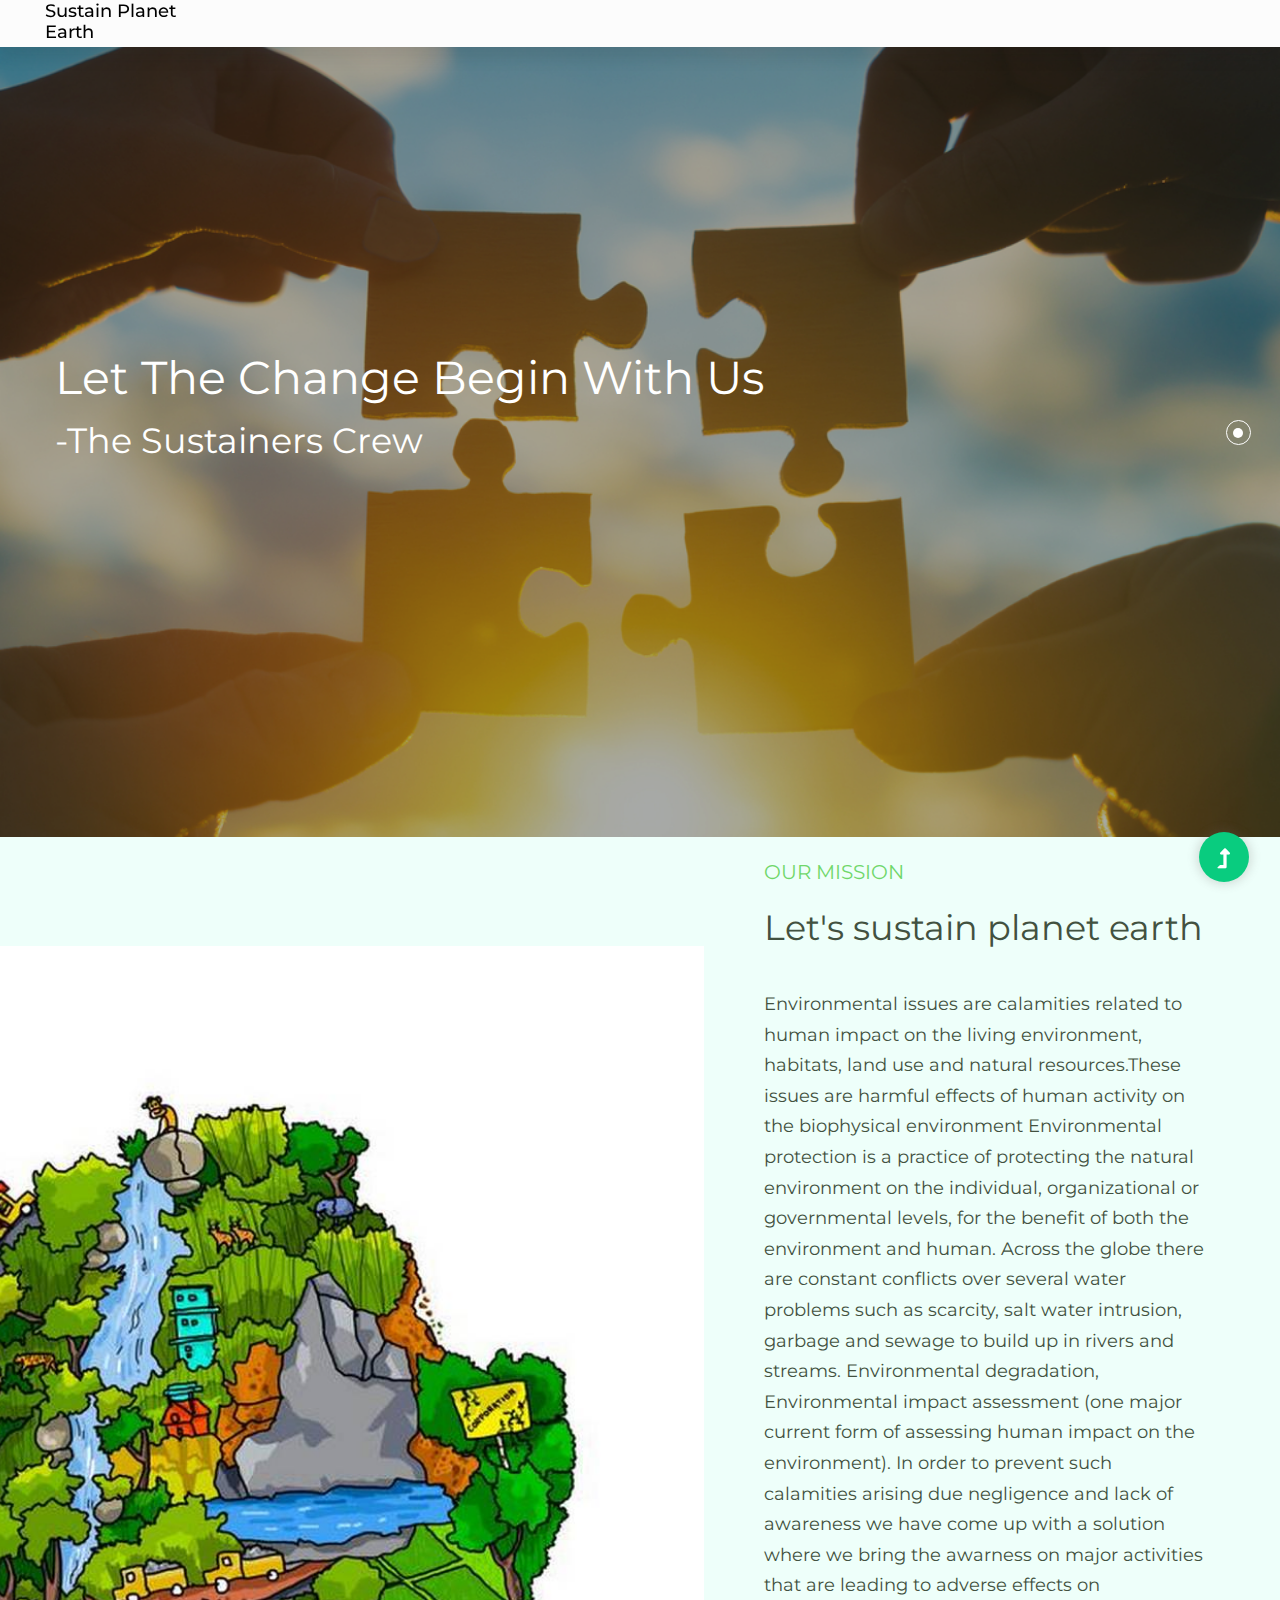
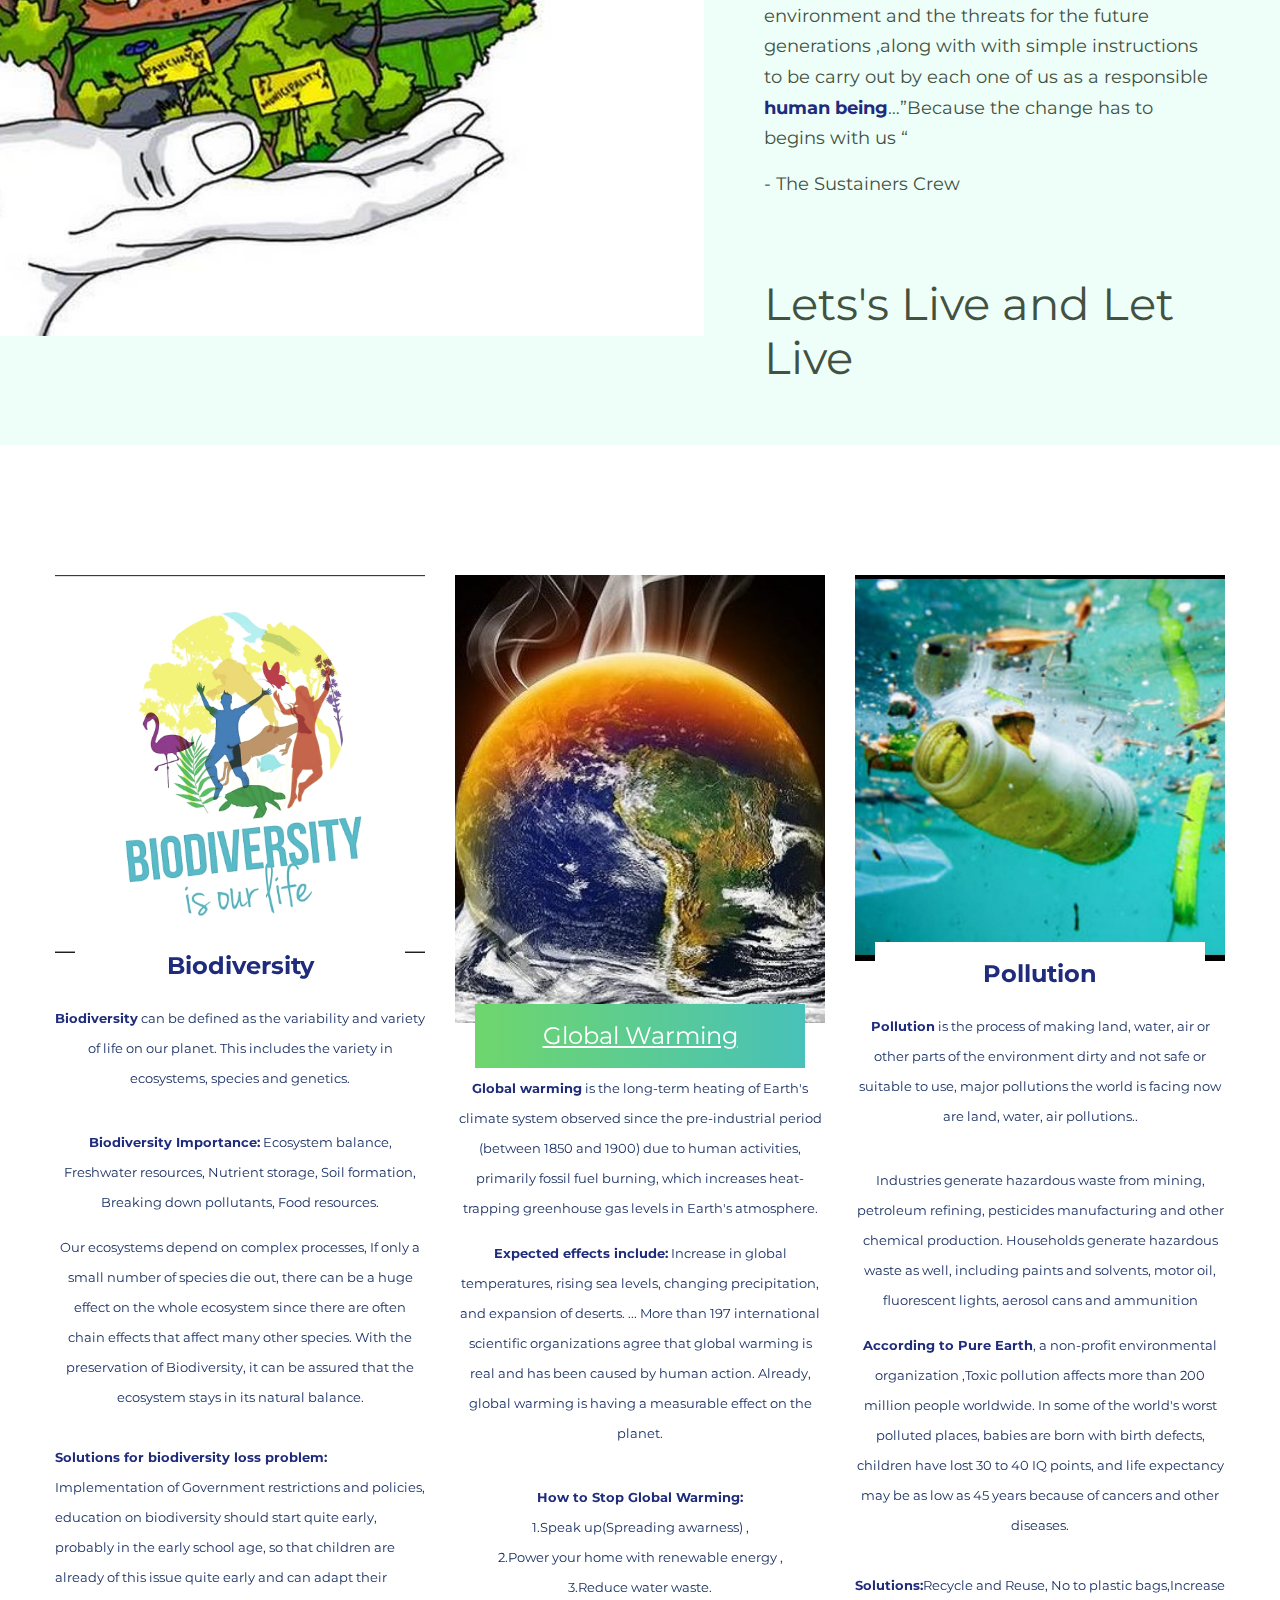
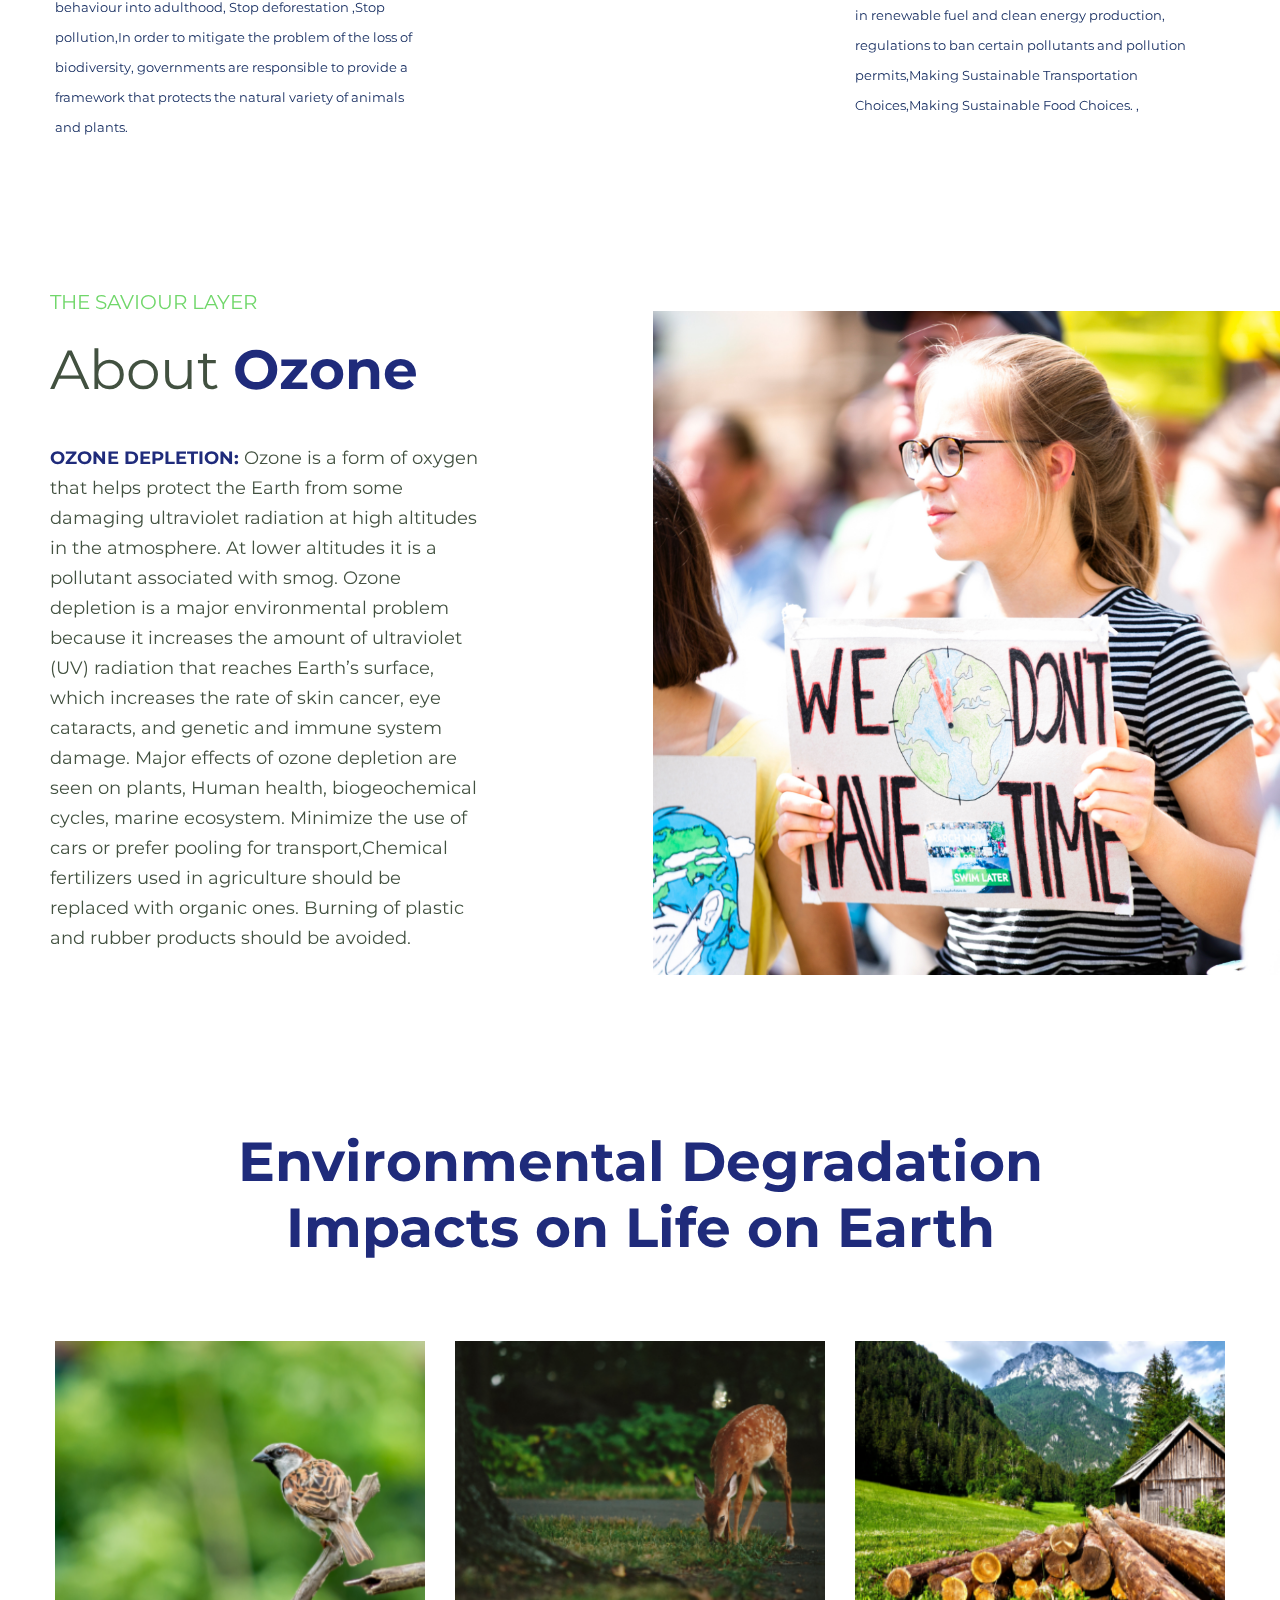
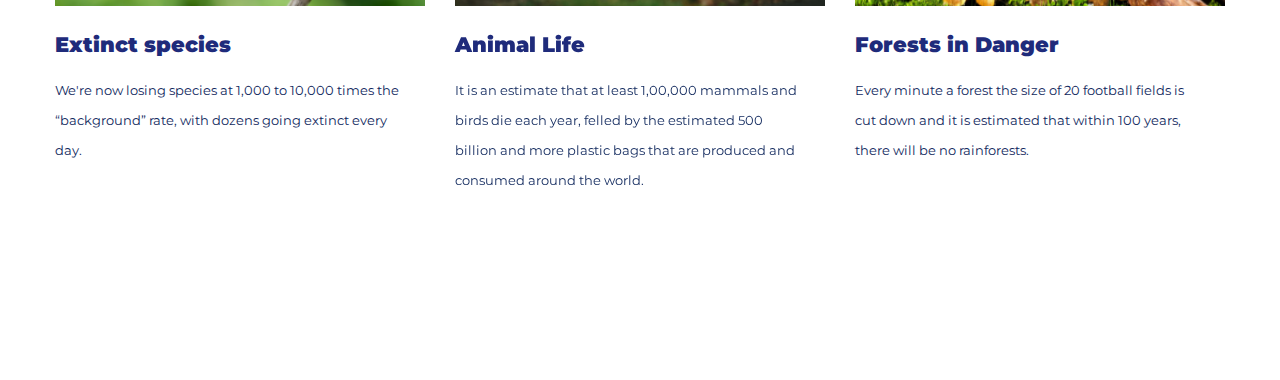
==== index.html @ d5763d6e "Update index.html" ====
<!doctype html>
<html class="no-js" lang="zxx">
<head>
    <meta charset="utf-8">
    <meta http-equiv="x-ua-compatible" content="ie=edge">
    <title>Sustain Planet Earth</title>
    <meta name="description" content="">
    <meta name="viewport" content="width=device-width, initial-scale=1">
    <link rel="manifest" href="site.webmanifest">
    <link rel="shortcut icon" type="image/x-icon" href="assets/img/favicon.ico">

    <!-- CSS here -->
    <link rel="stylesheet" href="assets/css/bootstrap.min.css">
    <link rel="stylesheet" href="assets/css/owl.carousel.min.css">
    <link rel="stylesheet" href="assets/css/slicknav.css">
    <link rel="stylesheet" href="assets/css/flaticon.css">
    <link rel="stylesheet" href="assets/css/progressbar_barfiller.css">
    <link rel="stylesheet" href="assets/css/gijgo.css">
    <link rel="stylesheet" href="assets/css/animate.min.css"> 
    <link rel="stylesheet" href="assets/css/animated-headline.css">
    <link rel="stylesheet" href="assets/css/magnific-popup.css">
    <link rel="stylesheet" href="assets/css/fontawesome-all.min.css">
    <link rel="stylesheet" href="assets/css/themify-icons.css">
    <link rel="stylesheet" href="assets/css/slick.css">
    <link rel="stylesheet" href="assets/css/nice-select.css">
    <link rel="stylesheet" href="assets/css/style.css">
</head>

<body>
    <!-- ? Preloader Start -->
    <div id="preloader-active">
        <div class="preloader d-flex align-items-center justify-content-center">
            <div class="preloader-inner position-relative">
                <div class="preloader-circle"></div>
                <div class="preloader-img pere-text">
                    <img src="assets/img/logo/logo.png" alt="">
                </div>
            </div>
        </div>
    </div>
    <!-- Preloader Start -->
    <header>
        <!-- Header Start -->
        <div class="header-area">
            <div class="main-header ">
                <div class="header-bottom  header-sticky">
                    <div class="container-fluid">
                        <div class="row align-items-center">
                            <!-- Logo -->
                            <div class="col-xl-2 col-lg-2">
                                <div class="logo">
                                   <h3> <a href="index.html"><font color="BLACK">Sustain Planet Earth<img src="assets/img/logo/logoo.png" alt=""></a></h3>
                                </div>
                            </div>
                            <div class="col-xl-10 col-lg-10">
                                <div class="menu-wrapper  d-flex align-items-center justify-content-end">
                                    <!-- Main-menu -->
                                    <div class="main-menu d-none d-lg-block">
                                  
                                   
                                                                                                                                    
                                    <!--<ul id="menu">      <li>font color="Black"<a href="index.html">Home</a> </li> <li>font color="Black" <a href="about.html"> About</a></li> </ul>-->
                                            
                                     
                                   
                                    <!-- Header-btn -->
                                    </div>
                                </div>
                            </div> 
                            <!-- Mobile Menu -->
                            <div class="col-12">
                                <div class="mobile_menu d-block d-lg-none"></div>
                            </div>
                        </div>
                    </div>
                </div>
            </div>
        </div>
        <!-- Header End -->
    </header>
    <main>
        
        <!-- slider Area Start-->
        <div class="slider-area position-relative">
            <div class="slider-active dot-style">
                <!-- Single Slider -->
                <div class="single-slider hero-overly slider-height slider-bg1 d-flex align-items-center">
                    <div class="container">
                        <div class="row">
                            <div class="col-xl-8 col-lg-8 col-md-8 col-sm-10">
                                <div class="hero__caption">
                                    <h1 style="font-size:46px;" data-animation="fadeInUp" data-delay=".2s">Let The Change Begin With Us</h1>
                                    <P data-animation="fadeInUp" data-delay=".4s">-The Sustainers Crew </P>
                                    <!-- Hero-btn -->
                                    <div class="hero__btn">
                                       <!-- <a href="industries.html" class="hero-btn mb-10"  data-animation="fadeInUp" data-delay=".8s">Join Us Now</a>-->
                                    </div>
                                </div>
                            </div>
                        </div>
                    </div>
                </div>

        </div>
        <!-- slider Area End-->
        <!--? Visit Our Tailor Start -->
        <div class="visit-tailor-area fix">
            <!--Right Contents  -->
            <div class="tailor-offers"></div>
            <!-- left Contents -->
            <div class="tailor-details">
                <span>Our Mission</span>
                <h2>Let's sustain planet earth</h2>
                <p>Environmental issues are calamities related to human impact on the living environment, habitats, land use and natural resources.These issues are harmful effects of human activity on the biophysical environment
Environmental protection is a practice of protecting the natural environment on the individual, organizational or governmental levels, for the benefit of both the environment and human.
Across the globe there are constant conflicts over several water problems such as scarcity, salt water intrusion, garbage and sewage to build up in rivers and streams. Environmental degradation, Environmental impact assessment (one major current form of assessing human impact on the environment).
In order  to prevent such calamities arising due negligence and lack of awareness we have come up with a solution where we bring the awarness on  major activities that are leading to adverse effects  on  environment and the threats for the future generations ,along with with simple instructions to be carry out  by each one of us as a responsible <b>human being</b>…”Because the change  has to begins with us “</p>
                <p class="pera-bottom"> - The Sustainers Crew</p>
                <div class="footer-tittles">
                    <p></p>
                    <h2>Lets's Live and Let Live</h2>
                </div>
            </div>
        </div>
        <!-- Visit Our Tailor End -->
        <!--? Services Area Start -->
        <div class="service-area section-padding30">
            <div class="container">
                <div class="row">
                    <div class="col-lg-4 col-md-6 col-sm-11">
                        <div class="single-cat text-center mb-30">
                            <div class="cat-icon">
                                <img src="assets/img/gallery/services1.png" alt="">
                            </div>
                            <div class="cat-cap">
                                <h5><a href="#"><b>Biodiversity</b></a></h5>
                                <p class="pera-top"><b>Biodiversity</b> can be defined as the variability and variety of life on our planet. This includes the variety in ecosystems, species and genetics.</p>
                            </div><p class="pera-top"><b>Biodiversity Importance:</b>
Ecosystem balance,
Freshwater resources,
Nutrient storage,
Soil formation,
Breaking down pollutants,
Food resources.
</p>
                            <p class="pera-top">Our ecosystems depend on complex processes, If only a small number of species die out, there can be a huge effect on the whole ecosystem since there are often chain effects that affect many other species. With the preservation of Biodiversity, it can be assured that the ecosystem stays in its natural balance.</b>
                        </div>
                        <p class="pera-top"><b>Solutions for biodiversity loss problem:</b> Implementation of Government restrictions and policies, education on biodiversity should start quite early, probably in the early school age, so that children are already of this issue quite early and can adapt their behaviour into adulthood, Stop deforestation ,Stop  pollution,In order to mitigate the problem of the loss of biodiversity, governments are responsible to provide a framework that protects the natural variety of animals and plants.</p>
</p>
                    </div>
                    <div class="col-lg-4 col-md-6 col-sm-11">
                        <div class="single-cat active text-center mb-30">
                            <div class="cat-icon">
                                <img src="assets/img/gallery/services2.png" alt="">
                                
                            </div>
                            <div class="cat-cap">
                                <h5><a href="#">Global Warming</a></h5>
                                <p class="pera-top"><b>Global warming</b> is the long-term heating of Earth's climate system observed since the pre-industrial period (between 1850 and 1900) due to human activities, primarily fossil fuel burning, which increases heat-trapping greenhouse gas levels in Earth's atmosphere.
                                       
                                       
                                     <p class="pera-top">  <b>Expected effects include:</b> Increase in global temperatures, rising sea levels, changing precipitation, and expansion of deserts. ... 
More than 197 international scientific organizations agree that global warming is real and has been caused by human action. Already, global warming is having a measurable effect on the planet.</p>
<!--How to Stop Global Warming:
1.Speak up: Talk to your friends and family, and make sure your representatives are making good decisions and you send a message that you care about the warming world.
2.Power your home with renewable energy
.</p>-->
                            </div>
                            <p class="pera-top"><b>How to Stop Global Warming:</b><br>
1.Speak up(Spreading awarness)  ,<br>
2.Power your home with renewable energy ,<br>
3.Reduce water waste.</p>
                        </div>
                    </div>
                    <div class="col-lg-4 col-md-6 col-sm-11">
                        <div class="single-cat text-center mb-30">
                            <div class="cat-icon">
                                <img src="assets/img/gallery/services3.png" alt="">
                            </div>
                            <div class="cat-cap">
                                <h5><a href="#"><b>Pollution</b></a></h5>
                                <p class="pera-top"> <b>Pollution</b> is the process of making land, water, air or other parts of the environment dirty and not safe or suitable to use, major pollutions the world is facing now are land, water, air pollutions..</p>
                            </div><p class="pera-top">Industries generate hazardous waste from mining, petroleum refining, pesticides manufacturing and other chemical production. Households generate hazardous waste as well, including paints and solvents, motor oil, fluorescent lights, aerosol cans and ammunition</p>
                            <p class="pera-top"><b>According to Pure Earth</b>, a non-profit environmental organization ,Toxic pollution affects more than 200 million people worldwide. In some of the world's worst polluted places, babies are born with birth defects, children have lost 30 to 40 IQ points, and life expectancy may be as low as 45 years because of cancers and other diseases.</p>
                        </div>
                        <p class="pera-top"><b> Solutions:</b>Recycle and Reuse,
No to plastic bags,Increase in renewable fuel and clean energy production, regulations to ban certain pollutants and pollution permits,Making Sustainable Transportation Choices,Making Sustainable Food Choices.
,
                    </div>
                </div>
            </div>
        </div>
        <!-- Services Area End -->
        <!--? About Area Start -->
        <section class="support-company-area fix pt-10">
            <div class="support-wrapper align-items-center">
                <div class="left-content">
                    <!-- section tittle -->
                    <div class="section-tittle section-tittle2 mb-30">
                        <span>The saviour layer</span>
                        <h2>About <b>Ozone </b></h2>
                    </div>
                    <div class="support-caption">
                        <p class="pera-top"><b>OZONE DEPLETION:</b>
Ozone is a form of oxygen that helps protect the Earth from some damaging ultraviolet radiation at high altitudes in the atmosphere. At lower altitudes it is a pollutant associated with smog. 
Ozone depletion is a major environmental problem because it increases the amount of ultraviolet (UV) radiation that reaches Earth’s surface, which increases the rate of skin cancer, eye cataracts, and genetic and immune system damage.
Major effects of ozone depletion are seen on 
 plants, Human health, biogeochemical cycles, marine ecosystem.
Minimize the use of cars or prefer pooling for transport,Chemical fertilizers used in agriculture should be replaced with organic ones.
                            Burning of plastic and rubber products should be avoided.                      
</p>
                        
                    </div>
                </div>
                <div class="right-content">
                    <!-- img -->
                    <div class="right-img">
                        <img src="assets/img/gallery/safe_in.png" alt="">
                    </div>
                    <div class="support-img-cap text-center d-flex">
                        
                </div>
            </div>
        </section>
        <!-- About Area End --> 
        <!--? Our Cases Start -->
        <div class="our-cases-area section-padding30">
            <div class="container">
                <div class="row justify-content-center">
                    <div class="col-xl-10 col-lg-10 ">
                        <!-- Section Tittle -->
                       <div class="section-tittle text-center mb-80">
                       <align="center"><h2><b> Environmental Degradation Impacts on Life on  Earth </b></h2> 
					   </div>
                    </div>
                </div>
                <div class="row">

                    <div class="col-lg-4 col-md-6 col-sm-6">
                        <div class="single-cases mb-40">
                            <div class="cases-img">
                                <div class="single-one">
                          
                    </div>
                                <img src="assets/img/gallery/case1.png" alt="">
                            </div>
                            <div class="cases-caption">
                                <h3><a href="#"><b>Extinct species</b></a></h3>
                                <p>We're now losing species at 1,000 to 10,000 times the “background” rate, with dozens going extinct every day.</p>
                               
                               
                            </div>
                        </div>
                    </div>
                    <div class="col-lg-4 col-md-6 col-sm-6">
                        <div class="single-cases mb-40">
                            <div class="cases-img">
                                <img src="assets/img/gallery/case2.png" alt="">
                            </div>
                            <div class="cases-caption">
                                <h3><a href="#"><b>Animal Life</b></a></h3>
                                <p>It is an estimate that at least 1,00,000 mammals and birds die  each year, felled by the estimated 500 billion and more plastic bags that are produced and consumed around the world.</p>
                                
                               
                            </div>
                        </div>
                    </div>
                    <div class="col-lg-4 col-md-6 col-sm-6">
                        <div class="single-cases">
                            <div class="cases-img">
                                <img src="assets/img/gallery/case3.png" alt="">
                            </div>
                            <div class="cases-caption">
                                <h3><a href="#"><b>Forests in Danger</b></a></h3>
                                <p>Every minute a forest the size of 20  football fields is cut down and it is estimated that within 100 years, there will be no rainforests.</p>
                               
                                   
                                </div>
                            </div>
                        </div>
                    </div>
                </div>
            </div>
        </div>
        <!-- Our Cases End -->

    </main>
  
      <!-- Scroll Up -->
      <div id="back-top" >
        <a title="Go to Top" href="#"> <i class="fas fa-level-up-alt"></i></a>
    </div>

    <!-- JS here -->

    <script src="./assets/js/vendor/modernizr-3.5.0.min.js"></script>
    <!-- Jquery, Popper, Bootstrap -->
    <script src="./assets/js/vendor/jquery-1.12.4.min.js"></script>
    <script src="./assets/js/popper.min.js"></script>
    <script src="./assets/js/bootstrap.min.js"></script>
    <!-- Jquery Mobile Menu -->
    <script src="./assets/js/jquery.slicknav.min.js"></script>

    <!-- Jquery Slick , Owl-Carousel Plugins -->
    <script src="./assets/js/owl.carousel.min.js"></script>
    <script src="./assets/js/slick.min.js"></script>
    <!-- One Page, Animated-HeadLin -->
    <script src="./assets/js/wow.min.js"></script>
    <script src="./assets/js/animated.headline.js"></script>
    <script src="./assets/js/jquery.magnific-popup.js"></script>

    <!-- Date Picker -->
    <script src="./assets/js/gijgo.min.js"></script>
    <!-- Nice-select, sticky -->
    <script src="./assets/js/jquery.nice-select.min.js"></script>
    <script src="./assets/js/jquery.sticky.js"></script>
    <!-- Progress -->
    <script src="./assets/js/jquery.barfiller.js"></script>
    
    <!-- counter , waypoint,Hover Direction -->
    <script src="./assets/js/jquery.counterup.min.js"></script>
    <script src="./assets/js/waypoints.min.js"></script>
    <script src="./assets/js/jquery.countdown.min.js"></script>
    <script src="./assets/js/hover-direction-snake.min.js"></script>

    <!-- contact js -->
    <script src="./assets/js/contact.js"></script>
    <script src="./assets/js/jquery.form.js"></script>
    <script src="./assets/js/jquery.validate.min.js"></script>
    <script src="./assets/js/mail-script.js"></script>
    <script src="./assets/js/jquery.ajaxchimp.min.js"></script>
    
    <!-- Jquery Plugins, main Jquery -->	
    <script src="./assets/js/plugins.js"></script>   
    <script src="./assets/js/main.js"></script>
    
</body>
</html>
---- assets/css/flaticon.css ----
/*
  	Flaticon icon font: Flaticon
  	Creation date: 02/06/2020 05:24
  	*/

@font-face {
  font-family: "Flaticon";
  src: url("../fonts/Flaticon.eot");
  src: url("../fonts/Flaticon.eot?#iefix") format("embedded-opentype"),
       url("../fonts/Flaticon.woff2") format("woff2"),
       url("../fonts/Flaticon.woff") format("woff"),
       url("../fonts/Flaticon.ttf") format("truetype"),
       url("../fonts/Flaticon.svg#Flaticon") format("svg");
  font-weight: normal;
  font-style: normal;
}

@media screen and (-webkit-min-device-pixel-ratio:0) {
  @font-face {
    font-family: "Flaticon";
    src: url("../fonts/Flaticon.svg#Flaticon") format("svg");
  }
}

[class^="flaticon-"]:before, [class*=" flaticon-"]:before,
[class^="flaticon-"]:after, [class*=" flaticon-"]:after {   
  font-family: Flaticon;
font-style: normal;
}

.flaticon-null:before { content: "\f100"; }
.flaticon-null-1:before { content: "\f101"; }
.flaticon-gear:before { content: "\f102"; }
.flaticon-think:before { content: "\f103"; }
---- assets/css/progressbar_barfiller.css ----
/* Custom Code skills */
.single-skill{
  display: flex;
}

.single-skill span {
	color: #79838b;
	font-size: 13px;
	font-weight: 300;
	letter-spacing: 0;
	margin-bottom: 14px;
	display: block;
}
.single-skill .bar-progress {
	width: 100%;
}
.single-skill .bar-title {
  width: 20%;
  margin-bottom: 19px;
}

.skills-content {
  padding-top: 200px;
  padding-left: 70px;
}

.skills-shape-bg {
  height: 651px;
  width: 868px;
  position: absolute;
  content: "";
  border: 2px solid #4d4d4d;
  left: 40%;
  top: 255px;
}

.skills-shape-bg::before {
  position: absolute;
  content: "";
  height: 465px;
  width: 300px;
  border: 2px solid #4d4d4d;
  left: -35%;
  top: 50%;
  transform: translateY(-50%);
  border-right: 0;
}



/* Default */
.barfiller {
	width: 100%;
	height: 10px;
	background: #f6f9fc;
  position: relative;
  border-radius: 5px;
}

.barfiller .fill {
  display: block;
  position: relative;
  width: 0px;
  height: 100%;
  background: #333;
  z-index: 1;
  border-radius: 5px;
}

.barfiller .tipWrap { display: none; }

.barfiller .tip {
  margin-top: -28px;
  padding: 2px 4px;
  font-size: 16px;
  color: #09cc7f;
  left: 0px;
  position: absolute;
  z-index: 2;
  background: transparent;
  font-weight: 800;
}

.barfiller .tip:after {
  border: solid;
  border-color: rgba(0,0,0,.8) transparent;
  border-width: 6px 6px 0 6px;
  content: "";
  display: block;
  position: absolute;
  left: 9px;
  top: 100%;
  z-index: 9;
  display: none;
  
}
---- assets/css/gijgo.css ----
.gj-button {
    background-color: #f5f5f5;
    border: 1px solid #ddd;
    color: #000;
    border-radius: 3px;
    padding: 6px 10px;
    cursor: pointer;
}

.gj-unselectable {
    -webkit-touch-callout: none;
    -webkit-user-select: none;
    -khtml-user-select: none;
    -moz-user-select: none;
    -ms-user-select: none;
    user-select: none;
}

.gj-row {
    display: -webkit-box;
    display: -ms-flexbox;
    display: flex;
    -ms-flex-wrap: wrap;
    flex-wrap: wrap;
}

.gj-margin-left-5 {
    margin-left: 5px;
}

.gj-margin-left-10 {
    margin-left: 10px;
}

.gj-width-full {
    width: 100%;
}

.gj-cursor-pointer {
    cursor: pointer;
}

.gj-text-align-center {
    text-align: center;
}

.gj-font-size-16 {
    font-size: 16px;
}

.gj-hidden {
    display: none;
}

/** Material Design */
.gj-button-md {
    background: 0 0;
    border: none;
    border-radius: 2px;
    color: rgba(0, 0, 0, 0.87);
    position: relative;
    height: 36px;
    margin: 0;
    min-width: 64px;
    padding: 0 16px;
    display: inline-block;
    font-family: "Roboto","Helvetica","Arial",sans-serif;
    font-size: 1rem;
    font-weight: 500;
    text-transform: uppercase;
    letter-spacing: 0;
    overflow: hidden;
    will-change: box-shadow;
    transition: box-shadow .2s cubic-bezier(.4,0,1,1),background-color .2s cubic-bezier(.4,0,.2,1),color .2s cubic-bezier(.4,0,.2,1);
    outline: none;
    cursor: pointer;
    text-decoration: none;
    text-align: center;
    line-height: 36px;
    vertical-align: middle;
    overflow: hidden;
    -webkit-user-select: none;
    -moz-user-select: none;
    -ms-user-select: none;
    user-select: none;
}

.gj-button-md:hover {
    background-color: rgba(158,158,158,.2);
}

.gj-button-md:disabled {
    color: rgba(0,0,0,.26);
    background: 0 0;
}

.gj-button-md .material-icons,
.gj-button-md .gj-icon {
    vertical-align: middle;
    /*font-size: 1.3rem;
    margin-right: 4px;*/
}

.gj-button-md.gj-button-md-icon {
    width: 24px;
    height: 31px;
    min-width: 24px;
    padding: 0px;
    display: table;
}

.gj-button-md.gj-button-md-icon .material-icons,
.gj-button-md.gj-button-md-icon .gj-icon {
    display: table-cell;
    margin-right: 0px;
    width: 24px;
    height: 24px;
}

.gj-button-md.active {
    background-color: rgba(158,158,158,.4);
}

.gj-button-md-group {
    position: relative;
    display: inline-block;
    vertical-align: middle;
}
.gj-textbox-md {
	/* border: none; */
	/* border-bottom: 1px solid rgba(0,0,0,.42); */
	display: block;
	font-family: "Helvetica","Arial",sans-serif;
	font-size: 16px;
	line-height: 16px;
	/* padding: 4px 0px; */
	margin: 0;
	/* width: 100%; */
	background: 0 0;
	/* text-align: ; */
	color: rgba(0,0,0,.87);
	padding-left: 44px;
	border: 1px solid #dca73a;
	/* padding: 15px 15px; */
	/* text-align: center; */
	width: 177px;
	height: 55px;
	border-radius: 5px;
}
.gj-textbox-md:focus,
.gj-textbox-md:active {
    /* border-bottom: 2px solid rgba(0,0,0,.42); */
    outline: none;
}

.gj-textbox-md::placeholder {
    color: #8e8e8e;
}

.gj-textbox-md:-ms-input-placeholder {
    color: #8e8e8e;
}

.gj-textbox-md::-ms-input-placeholder {
    color: #8e8e8e;
}

.gj-md-spacer-24 {
    min-width: 24px;
    width: 24px;
    display: inline-block;
}

.gj-md-spacer-32 {
    min-width: 32px;
    width: 32px;
    display: inline-block;
}

.gj-modal {
    position: fixed;
    top: 0;
    right: 0;
    bottom: 0;
    left: 0;
    z-index: 1203;
    display: none;
    overflow: hidden;
    -webkit-overflow-scrolling: touch;
    outline: 0;
    background-color: rgba(0, 0, 0, 0.54118);
    transition: 200ms ease opacity;
    will-change: opacity;
}

/* List */
ul.gj-list li [data-role="wrapper"] {
    display: table;
    width: 100%;
}

ul.gj-list li [data-role="checkbox"] {
    display: table-cell;
    vertical-align:middle;
    text-align:center;
}

ul.gj-list li [data-role="image"] {
    display: table-cell;
    vertical-align:middle;
    text-align:center;
}

ul.gj-list li [data-role="display"] {
    display: table-cell;
    vertical-align:middle;
    cursor: pointer;
}

ul.gj-list li [data-role="display"]:empty:before {
  content: "\200b"; /* unicode zero width space character */
}

/* List - Bootstrap */
ul.gj-list-bootstrap {
    padding-left: 0px;
    margin-bottom: 0px;
}

ul.gj-list-bootstrap li {
    padding: 0px;
}

ul.gj-list-bootstrap li [data-role="wrapper"] {
    padding: 0px 10px;
}

ul.gj-list-bootstrap li [data-role="checkbox"] {
    width: 24px;
    padding: 3px;
}

ul.gj-list-bootstrap li [data-role="image"] {
    width: 24px;
    height: 24px;
}

ul.gj-list-bootstrap li [data-role="display"] {
    padding: 8px 0px 8px 4px;
}

.list-group-item.active ul li, .list-group-item.active:focus ul li, .list-group-item.active:hover ul li {
    text-shadow: none;
    color:initial;
}

/* List - Material Design */
ul.gj-list-md {
    padding: 0px;
    list-style: none;
    list-style-type: none;
    line-height: 24px;
    letter-spacing: 0;
    color: #616161; /* Gray 700 */
}

ul.gj-list-md li {
    display: list-item;
    list-style-type: none;
    padding: 0px;
    min-height: unset;
    box-sizing: border-box;
    align-items: center;
    cursor: default;
    overflow: hidden;

    font-family: "Roboto","Helvetica","Arial",sans-serif;
    font-size: 16px;
    font-weight: 400;
    letter-spacing: .04em;
    line-height: 1;
    
    -webkit-flex-direction: row;
    -ms-flex-direction: row;
    flex-direction: row;
    -webkit-flex-wrap: nowrap;
    -ms-flex-wrap: nowrap;
    flex-wrap: nowrap;
}

ul.gj-list-md li [data-role="checkbox"] {
    height: 24px;
    width: 24px;
}

ul.gj-list-md li [data-role="image"] {
    height: 24px;
    width: 24px;
}

ul.gj-list-md li [data-role="display"] {
    padding: 8px 0px 8px 5px;
    order: 0;
    flex-grow: 2;
    text-decoration: none;
    box-sizing: border-box;
    align-items: center;
    text-align: left;
    color: rgba(0,0,0,.87);
}

ul.gj-list-md li.disabled>[data-role="wrapper"]>[data-role="display"] {
    color: #9E9E9E; /* Gray 500 */
}

.gj-list-md-active {
    background: #e0e0e0;
    color: #3f51b5;
}


/* Picker */
.gj-picker {
    position: absolute;
    z-index: 1203;
    background-color: #fff;
}

.gj-picker .selected {
    color: #fff;
}

/* Material Design */
.gj-picker-md {
    font-family: "Roboto","Helvetica","Arial",sans-serif;
    font-size: 16px;
    font-weight: 400;
    letter-spacing: .04em;
    line-height: 1;
    color: rgba(0,0,0,.87);
    border: 1px solid #E0E0E0;
}

.gj-modal .gj-picker-md {
    border: 0px;
}

.gj-picker-md [role="header"] {
    color: rgba(255, 255, 255, 0.54);
    display: flex;
    background: #2196f3;
    align-items: baseline;
    user-select: none;
    justify-content: center;
}

.gj-picker-md [role="footer"] {
    float: right;
    padding: 10px;
}

.gj-picker-md [role="footer"] button.gj-button-md {
    color: #2196f3;
    font-weight: bold;
    font-size: 13px;
}

/* Bootstrap */
.gj-picker-bootstrap {
    border-radius: 4px;
    border: 1px solid #E0E0E0;
}

.gj-picker-bootstrap .selected {
    color: #888;
}

.gj-picker-bootstrap [role="header"] {
    background: #eee;
    color: #AAA;
}
@font-face {
    font-family: 'gijgo-material';
    src: url('../fonts/gijgo-material.eot?235541');
    src: url('../fonts/gijgo-material.eot?235541#iefix') format('embedded-opentype'), url('../fonts/gijgo-material.ttf?235541') format('truetype'), url('../fonts/gijgo-material.woff?235541') format('woff'), url('../fonts/gijgo-material.svg?235541#gijgo-material') format('svg');
    font-weight: normal;
    font-style: normal;
}

.gj-icon {
    /* use !important to prevent issues with browser extensions that change fonts */
    font-family: 'gijgo-material' !important;
    font-size: 24px;
    speak: none;
    font-style: normal;
    font-weight: normal;
    font-variant: normal;
    text-transform: none;
    line-height: 1;
    /* Enable Ligatures ================ */
    letter-spacing: 0;
    -webkit-font-feature-settings: "liga";
    -moz-font-feature-settings: "liga=1";
    -moz-font-feature-settings: "liga";
    -ms-font-feature-settings: "liga" 1;
    font-feature-settings: "liga";
    -webkit-font-variant-ligatures: discretionary-ligatures;
    font-variant-ligatures: discretionary-ligatures;
    /* Better Font Rendering =========== */
    -webkit-font-smoothing: antialiased;
    -moz-osx-font-smoothing: grayscale;
}

.gj-icon.undo:before {
    content: "\e900";
}

.gj-icon.vertical-align-top:before {
    content: "\e901";
}

.gj-icon.vertical-align-center:before {
    content: "\e902";
}

.gj-icon.vertical-align-bottom:before {
    content: "\e903";
}

.gj-icon.arrow-dropup:before {
    content: "\e904";
}

.gj-icon.clock:before {
    content: "\e905";
}

.gj-icon.refresh:before {
    content: "\e906";
}

.gj-icon.last-page:before {
    content: "\e907";
}

.gj-icon.first-page:before {
    content: "\e908";
}

.gj-icon.cancel:before {
    content: "\e909";
}

.gj-icon.clear:before {
    content: "\e90a";
}

.gj-icon.check-circle:before {
    content: "\e90b";
}

.gj-icon.delete:before {
    content: "\e90c";
}

.gj-icon.arrow-upward:before {
    content: "\e90d";
}

.gj-icon.arrow-forward:before {
    content: "\e90e";
}

.gj-icon.arrow-downward:before {
    content: "\e90f";
}

.gj-icon.arrow-back:before {
    content: "\e910";
}

.gj-icon.list-numbered:before {
    content: "\e911";
}

.gj-icon.list-bulleted:before {
    content: "\e912";
}

.gj-icon.indent-increase:before {
    content: "\e913";
}

.gj-icon.indent-decrease:before {
    content: "\e914";
}

.gj-icon.redo:before {
    content: "\e915";
}

.gj-icon.align-right:before {
    content: "\e916";
}

.gj-icon.align-left:before {
    content: "\e917";
}

.gj-icon.align-justify:before {
    content: "\e918";
}

.gj-icon.align-center:before {
    content: "\e919";
}

.gj-icon.strikethrough:before {
    content: "\e91a";
}

.gj-icon.italic:before {
    content: "\e91b";
}

.gj-icon.underlined:before {
    content: "\e91c";
}

.gj-icon.bold:before {
    content: "\e91d";
}

.gj-icon.arrow-dropdown:before {
    content: "\e91e";
}

.gj-icon.done:before {
    content: "\e91f";
}

.gj-icon.pencil:before {
    content: "\e920";
}

.gj-icon.minus:before {
    content: "\e921";
}

.gj-icon.plus:before {
    content: "\e922";
}

.gj-icon.chevron-up:before {
    content: "\e923";
}

.gj-icon.chevron-right:before {
    content: "\e924";
}

.gj-icon.chevron-down:before {
    content: "\e925";
}

.gj-icon.chevron-left:before {
    content: "\e926";
}

.gj-icon.event:before {
    content: "\e927";
}
.gj-draggable {
    cursor: move;
}
.gj-resizable-handle {
    position: absolute;
    font-size: 0.1px;
    display: block;
    -ms-touch-action: none;
    touch-action: none;
    z-index: 1203;
}

.gj-resizable-n {
    cursor: n-resize;
    height: 7px;
    width: 100%;
    top: -5px;
    left: 0;
}
.gj-resizable-e {
    cursor: e-resize;
    width: 7px;
    right: -5px;
    top: 0;
    height: 100%;
}
.gj-resizable-s {
    cursor: s-resize;
    height: 7px;
    width: 100%;
    bottom: -5px;
    left: 0;
}
.gj-resizable-w {
	cursor: w-resize;
	width: 7px;
	left: -5px;
	top: 0;
	height: 100%;
}
.gj-resizable-se {
	cursor: se-resize;
	width: 12px;
	height: 12px;
	right: 1px;
	bottom: 1px;
}
.gj-resizable-sw {
	cursor: sw-resize;
	width: 9px;
	height: 9px;
	left: -5px;
	bottom: -5px;
}
.gj-resizable-nw {
	cursor: nw-resize;
	width: 9px;
	height: 9px;
	left: -5px;
	top: -5px;
}
.gj-resizable-ne {
	cursor: ne-resize;
	width: 9px;
	height: 9px;
	right: -5px;
	top: -5px;
}

.gj-dialog-footer {
    position: absolute;
    bottom: 0px;
    width: 100%;
    margin-top: 0px;
}

.gj-dialog-scrollable [data-role="body"] {
    overflow-x: hidden;
    overflow-y: scroll;
}

/** Bootstrap 3 **/
.gj-dialog-bootstrap {
    overflow: hidden;
    z-index: 1202;
}

.gj-dialog-bootstrap [data-role="title"] {
    display: inline;
}
.gj-dialog-bootstrap [data-role="close"] {
    line-height: 1.42857143;
}

/** Bootstrap 4 **/
.gj-dialog-bootstrap4 {
    overflow: hidden;
    z-index: 1202;
}

.gj-dialog-bootstrap4 [data-role="title"] {
    display: inline;
}
.gj-dialog-bootstrap4 [data-role="close"] {
    line-height: 1.5;
}

/** Material Design **/
.gj-dialog-md {
    background-color: #FFF;
    overflow: hidden;
    border: none;
    box-shadow: 0 11px 15px -7px rgba(0,0,0,.2), 0 24px 38px 3px rgba(0,0,0,.14), 0 9px 46px 8px rgba(0,0,0,.12);
    box-sizing: border-box;
    position: relative;
    display: -webkit-box;
    display: -webkit-flex;
    display: -ms-flexbox;
    display: flex;
    -webkit-box-orient: vertical;
    -webkit-box-direction: normal;
    -webkit-flex-direction: column;
    -ms-flex-direction: column;
    flex-direction: column;
    -webkit-background-clip: padding-box;
    background-clip: padding-box;
    outline: 0;
    z-index: 1202;
}

.gj-dialog-md-header {
    padding: 24px 24px 0px 24px;
    font-family: "Roboto","Helvetica","Arial",sans-serif;
}

.gj-dialog-md-title {
    margin: 0;
    font-weight: 400;
    display: inline;
    line-height: 28px;
    font-size: 20px;
}

.gj-dialog-md-close {
    -webkit-appearance: none;
    padding: 0;
    cursor: pointer;
    background: 0 0;
    border: 0;
    float: right;
    line-height: 28px;
    font-size: 28px;
}

.gj-dialog-md-body {
    padding: 20px 24px 24px 24px;
    color: rgba(0,0,0,.54);
    font-family: "Helvetica","Arial",sans-serif;
    font-size: 14px;
    font-weight: 400;
    line-height: 20px;
}

.gj-dialog-md-footer {
    padding: 8px 8px 8px 24px;
    display: -webkit-flex;
    display: -ms-flexbox;
    display: flex;
    -webkit-flex-direction: row-reverse;
    -ms-flex-direction: row-reverse;
    flex-direction: row-reverse;
    -webkit-flex-wrap: wrap;
    -ms-flex-wrap: wrap;
    flex-wrap: wrap;

    box-sizing: border-box;
}

.gj-dialog-md-footer>*:first-child {
    margin-right: 0;
}

.gj-dialog-md-footer>* {
    margin-right: 8px;
    height: 36px;
}
DIV.gj-grid-wrapper {
    margin: auto;
    position: relative;
    clear:both;
    z-index: 1;
}

TABLE.gj-grid {
    margin: auto;    
    border-collapse: collapse;
    width: 100%;
    table-layout: fixed;
}

TABLE.gj-grid THEAD TH [data-role="selectAll"] {
    margin: auto;
}

TABLE.gj-grid THEAD TH [data-role="title"] {
    display: inline-block;
}

TABLE.gj-grid THEAD TH [data-role="sorticon"] {
    display: inline-block;
}

TABLE.gj-grid THEAD TH {
    overflow: hidden;
    text-overflow: ellipsis;
}

TABLE.gj-grid.autogrow-header-row THEAD TH {
    overflow: auto;
    text-overflow: initial;
    white-space: pre-wrap;
    -ms-word-break: break-word;
    word-break: break-word;
}

TABLE.gj-grid > tbody > tr > td {
    overflow: hidden;
    position: relative;
}

table.gj-grid tbody div[data-role="display"] {
    vertical-align: middle;
    text-indent: 0;
    white-space: pre-wrap;
    -ms-word-break: break-word;
    word-break: break-word;
}

table.gj-grid.fixed-body-rows tbody div[data-role="display"] {
    overflow: hidden;
    text-overflow: ellipsis;
    white-space: nowrap;
    -ms-word-break: initial;
    word-break: initial;
}

table.gj-grid tfoot DIV[data-role="display"] {
    vertical-align: middle;
    text-indent: 0;
    display: flex;
}

TABLE.gj-grid .fa {
    padding: 2px;
}

TABLE.gj-grid > tbody > tr > td > div {
    padding: 2px;
    overflow: hidden;
}

DIV.gj-grid-wrapper DIV.gj-grid-loading-cover
{
    background: #BBBBBB;
    opacity: 0.5;
    position: absolute;
    vertical-align: middle;
}

DIV.gj-grid-wrapper DIV.gj-grid-loading-text
{
    position: absolute;
    font-weight: bold;
}

/* Bootstrap Theme */
table.gj-grid-bootstrap thead th {
    background-color: #f5f5f5;
    vertical-align:middle;
}

table.gj-grid-bootstrap thead th [data-role="sorticon"] {
    margin-left: 5px;
}

table.gj-grid-bootstrap thead th [data-role="sorticon"] i.gj-icon,
table.gj-grid-bootstrap thead th [data-role="sorticon"] i.material-icons {
    position: absolute;
    font-size: 20px;
    top: 15px;
}

table.gj-grid-bootstrap tbody tr td div[data-role="display"] {
    padding: 0px;
}

.gj-grid-bootstrap-4 .gj-checkbox-bootstrap {
    display: inline-block;
    padding-top: 2px;
}

.gj-grid-bootstrap-4 tbody tr.active {
    background-color: rgba(0,0,0,.075);
}

/* Material Design Theme */
.gj-grid-md {
    position: relative;
    border: 1px solid #e0e0e0;
    border-collapse: collapse;
    white-space: nowrap;
    font-size: 13px;
    font-family: "Roboto","Helvetica","Arial",sans-serif;
    background-color: #fff;
}

.gj-grid-md td:first-of-type, .gj-grid-md th:first-of-type {
    padding-left: 24px;
}

.gj-grid-md th {
    position: relative;
    vertical-align: bottom;
    font-weight: 700;
    line-height: 31px;
    letter-spacing: 0;
    height: 56px;
    font-size: 12px;
    color: rgba(0,0,0,.54);
    padding-bottom: 8px;
    box-sizing: border-box;
    padding: 12px 18px;
    text-align: right;
}

.gj-grid-md td {
    position: relative;
    height: 48px;
    border-top: 1px solid #e0e0e0;
    border-bottom: 1px solid #e0e0e0;
    padding: 12px 18px;
    box-sizing: border-box;
    text-align: left;
    color: rgba(0,0,0,.87);
}

.gj-grid-md tbody tr {
    position: relative;
    height: 48px;
    transition-duration: .28s;
    transition-timing-function: cubic-bezier(.4,0,.2,1);
    transition-property: background-color;
}

.gj-grid-md tbody tr:hover {
    background-color: #EEEEEE; /* Gray 200 */
}

.gj-grid-md tbody tr.gj-grid-md-select {
    background-color: #F5F5F5; /* Grey 100 */
}


table.gj-grid-md thead th [data-role="sorticon"] {
    margin-left: 5px;
}

table.gj-grid-md thead th [data-role="sorticon"] i.gj-icon,
table.gj-grid-md thead th [data-role="sorticon"] i.material-icons {
    position: absolute;
    font-size: 16px;
    top: 19px;
}

table.gj-grid-md thead th.gj-grid-select-all {
    padding-bottom: 3px;
}
/* Hide all prioritized columns by default */
@media only all {
	th.display-1120,
	td.display-1120,
	th.display-960,
	td.display-960,
	th.display-800,
	td.display-800,
	th.display-640,
	td.display-640,
	th.display-480,
	td.display-480,
	th.display-320,
	td.display-320 {
		display: none;
	}
}

/* Show at 320px (20em x 16px) */
@media screen and (min-width: 20em) {
	TABLE.gj-grid-bootstrap th.display-320,
	TABLE.gj-grid-bootstrap td.display-320 {
		display: table-cell;
	}
}
/* Show at 480px (30em x 16px) */
@media screen and (min-width: 30em) {
	TABLE.gj-grid-bootstrap th.display-480,
	TABLE.gj-grid-bootstrap td.display-480 {
		display: table-cell;
	}
}
/* Show at 640px (40em x 16px) */
@media screen and (min-width: 40em) {
	TABLE.gj-grid-bootstrap th.display-640,
	TABLE.gj-grid-bootstrap td.display-640 {
		display: table-cell;
	}
}
/* Show at 800px (50em x 16px) */
@media screen and (min-width: 50em) {
	TABLE.gj-grid-bootstrap th.display-800,
	TABLE.gj-grid-bootstrap td.display-800 {
		display: table-cell;
	}
}
/* Show at 960px (60em x 16px) */
@media screen and (min-width: 60em) {
	TABLE.gj-grid-bootstrap th.display-960,
	TABLE.gj-grid-bootstrap td.display-960 {
		display: table-cell;
	}
}
/* Show at 1,120px (70em x 16px) */
@media screen and (min-width: 70em) {
	TABLE.gj-grid-bootstrap th.display-1120,
	TABLE.gj-grid-bootstrap td.display-1120 {
		display: table-cell;
	}
}

/* Material Design Theme */
.gj-grid-md tfoot tr th {
    padding-right: 14px;
}

.gj-grid-md tfoot tr[data-role="pager"] .gj-grid-mdl-pager-label {
    padding-left: 5px;
    padding-right: 5px;
}

.gj-grid-md tfoot tr[data-role="pager"] .gj-dropdown-md {
    margin-left: 12px;
}

.gj-grid-md tfoot tr[data-role="pager"] .gj-dropdown-md [role="presenter"] {
    font-size: 12px;
    font-weight: bold;
    color: rgba(0,0,0,.54);
}

.gj-grid-md tfoot tr[data-role="pager"] .gj-dropdown-md [role="presenter"] [role="display"] {
    text-align: right;
}

.gj-grid-md tfoot tr[data-role="pager"] .gj-grid-md-limit-select {
    margin-left: 10px;
    font-size: 12px;
    font-weight: bold;
    color: rgba(0,0,0,.54);
}

/* Bootstrap */
.gj-grid-bootstrap tfoot tr[data-role="pager"] th {
    line-height: 30px;
    background-color: #f5f5f5;
}

.gj-grid-bootstrap tfoot tr[data-role="pager"] th > div > div {
    margin-right: 5px;
}

.gj-grid-bootstrap tfoot tr[data-role="pager"] th > div > button {
    margin-right: 5px;
}

.gj-grid-bootstrap-4 tfoot tr[data-role="pager"] th > div button {
    height: 34px;
}

.gj-grid-bootstrap-4 tfoot tr[data-role="pager"] th div .gj-dropdown-bootstrap-4 .gj-dropdown-expander-mi .gj-icon {
    top: 5px;
}

.gj-grid-bootstrap-3 tfoot tr[data-role="pager"] th > div > input {
    margin-right: 5px;
    width: 40px;
    text-align: right;
    display: inline-block;
    font-weight: bold;
}

.gj-grid-bootstrap-4 tfoot tr[data-role="pager"] th > div > div.input-group {
    width: 40px;
}

.gj-grid-bootstrap-4 tfoot tr[data-role="pager"] th > div > div.input-group input {
    text-align: right;
    font-weight: bold;
    height: 34px;
    padding-top: 2px;
    padding-bottom: 6px;
}

.gj-grid-bootstrap tfoot tr[data-role="pager"] th > div > select {
    display: inline-block;
    margin-right: 5px;
    width: 60px;
}

.gj-grid-bootstrap tfoot tr[data-role="pager"] th .gj-dropdown-bootstrap .gj-list-bootstrap [data-role="display"] {
    line-height: 14px;
}

.gj-grid-bootstrap tfoot tr[data-role="pager"] th .gj-dropdown-bootstrap [role="presenter"] [role="display"] {
    font-weight: bold;
}

.gj-grid-bootstrap tfoot tr[data-role="pager"] th .gj-dropdown-bootstrap-3 [role="presenter"] {
    padding: 2px 8px;
}

.gj-grid-bootstrap tfoot tr[data-role="pager"] th .gj-dropdown-bootstrap-4 [role="presenter"] {
    padding: 1px 8px;
}
.gj-grid thead tr th div.gj-grid-column-resizer-wrapper {
    position: relative;
    width: 100%;
    height: 0px; 
    top: 0px; 
    left: 0px; 
    padding: 0px;
}

span.gj-grid-column-resizer {
    position: absolute;
    right: 0px;
    width: 10px;
    top: -100px;
    height: 300px;
    z-index: 1203;
    cursor: e-resize;
}

.gj-grid-resize-cursor {
    cursor: e-resize;
}
.gj-grid-md tbody tr.gj-grid-top-border td {
  border-top: 2px solid #777;
}
.gj-grid-md tbody tr.gj-grid-bottom-border td {
  border-bottom: 2px solid #777;
}

.gj-grid-bootstrap tbody tr.gj-grid-top-border td {
  border-top: 2px solid #777;
}
.gj-grid-bootstrap tbody tr.gj-grid-bottom-border td {
  border-bottom: 2px solid #777;
}
.gj-grid-md thead tr th.gj-grid-left-border,
.gj-grid-md tbody tr td.gj-grid-left-border
{
    border-left: 3px solid #777;
}
.gj-grid-md thead tr th.gj-grid-right-border,
.gj-grid-md tbody tr td.gj-grid-right-border
{
    border-right: 3px solid #777;
}

.gj-grid-bootstrap thead tr th.gj-grid-left-border,
.gj-grid-bootstrap tbody tr td.gj-grid-left-border
{
    border-left: 5px solid #ddd;
}
.gj-grid-bootstrap thead tr th.gj-grid-right-border,
.gj-grid-bootstrap tbody tr td.gj-grid-right-border
{
    border-right: 5px solid #ddd;
}
.gj-dirty {
    position: absolute;
    top: 0px;
    left: 0px;
    border-style: solid;
    border-width: 3px;
    border-color: #f00 transparent transparent #f00;
    padding: 0;
    overflow: hidden;
    vertical-align: top;
}

/* Material Design */
.gj-grid-md tbody tr td.gj-grid-management-column {
    padding: 3px;
}

.gj-grid-md tbody tr td[data-mode="edit"] {
    padding: 0px 18px;
}

.gj-grid-md tbody .gj-dropdown-md [role="presenter"] [role="display"] {
    padding: 0px;
}

/* Bootstrap */
.gj-grid-bootstrap tbody tr td[data-mode="edit"] {
    padding: 0px;
}

.gj-grid-bootstrap tbody tr td[data-mode="edit"] [data-role="edit"] {
    padding: 0px;
}

/* Bootstrap 3 */
.gj-grid-bootstrap-3 tbody tr td.gj-grid-management-column {
    padding: 3px;
}

.gj-grid-bootstrap-3 tbody tr td[data-mode="edit"] {
    height: 38px;
}

.gj-grid-bootstrap-3 tbody tr td[data-mode="edit"] [data-role="edit"] input[type="text"] {
    height: 37px;
    padding: 8px;
}

.gj-grid-bootstrap-3 tbody tr td[data-mode="edit"] .gj-dropdown-bootstrap [role="presenter"] {
    border: 0px;
    border-radius: 0px;
    height: 37px;
    padding-left: 8px;
}

.gj-grid-bootstrap-3 tbody tr td[data-mode="edit"] .gj-datepicker-bootstrap {
    height: 37px;
}

.gj-grid-bootstrap-3 tbody tr td[data-mode="edit"] .gj-datepicker-bootstrap [role="input"] {
    height: 37px;
    border:0px;
    border-radius: 0px;
}

.gj-grid-bootstrap-3 tbody tr td[data-mode="edit"] .gj-datepicker-bootstrap [role="right-icon"] {
    border:0px;
    border-radius: 0px;
}

.gj-grid-bootstrap-3 tbody tr td[data-mode="edit"] .gj-checkbox-bootstrap {
    display: inline-block;
    padding-top: 10px;
    height: 32px;
}

/* Bootstrap 4 */
.gj-grid-bootstrap-4 tbody tr td.gj-grid-management-column {
    padding: 6px;
}

.gj-grid-bootstrap-4 tbody tr td[data-mode="edit"] [data-role="edit"] input[type="text"] {
    height: 48px;
    padding-left: 12px;
}

.gj-grid-bootstrap-4 tbody tr td[data-mode="edit"] .gj-dropdown-bootstrap [role="presenter"] {
    border: 0px;
    border-radius: 0px;
    height: 48px;
    padding-left: 12px;
    font-family: -apple-system,system-ui,BlinkMacSystemFont,"Segoe UI",Roboto,"Helvetica Neue",Arial,sans-serif;
}

.gj-grid-bootstrap-4 tbody tr td[data-mode="edit"] .gj-dropdown-bootstrap-4 [role="expander"].gj-dropdown-expander-mi .gj-icon,
.gj-grid-bootstrap-4 tbody tr td[data-mode="edit"] .gj-dropdown-bootstrap-4 [role="expander"].gj-dropdown-expander-mi .material-icons {
    top: 13px;
}

.gj-grid-bootstrap-4 tbody tr td[data-mode="edit"] .gj-datepicker-bootstrap {
    height: 48px;
}

.gj-grid-bootstrap-4 tbody tr td[data-mode="edit"] .gj-datepicker-bootstrap [role="input"] {
    height: 48px;
    border:0px;
    border-radius: 0px;
}

.gj-grid-bootstrap-4 tbody tr td[data-mode="edit"] .gj-datepicker-bootstrap [role="right-icon"] {
    background-color: #fff;
}

.gj-grid-bootstrap-4 tbody tr td[data-mode="edit"] .gj-datepicker-bootstrap [role="right-icon"] button {
    border: 0px;
    border-radius: 0px;
    width: 43px;
    position: relative;
}

.gj-grid-bootstrap-4 tbody tr td[data-mode="edit"] .gj-datepicker-bootstrap [role="right-icon"] .gj-icon,
.gj-grid-bootstrap-4 tbody tr td[data-mode="edit"] .gj-datepicker-bootstrap [role="right-icon"] .material-icons {
    top: 13px;
    left: 10px;
    font-size: 24px;
}

.gj-grid-bootstrap-4 tbody tr td[data-mode="edit"] .gj-checkbox-bootstrap {
    display: inline-block;
    padding-top: 15px;
    height: 42px;
}
.gj-grid-md thead tr[data-role="filter"] th {
    border-top: 1px solid #e0e0e0;
}

div.gj-grid-wrapper div.gj-grid-bootstrap-toolbar {
    background-color: #f5f5f5;
    padding: 8px;
    font-weight: bold;
    border: 1px solid #ddd;
}

div.gj-grid-wrapper div.gj-grid-bootstrap-4-toolbar {
    background-color: #f5f5f5;
    padding: 12px;
    font-weight: bold;
    border: 1px solid #ddd;
}

div.gj-grid-wrapper div.gj-grid-md-toolbar {
    font-weight: bold;
    font-size: 24px;
    font-family: "Helvetica","Arial",sans-serif;
    background-color: rgb(255, 255, 255);
    
    border-top: 1px solid #e0e0e0;
    border-left: 1px solid #e0e0e0;
    border-right: 1px solid #e0e0e0;
    border-bottom: 0px;
    border-collapse: collapse;

    padding: 0 18px 0px 18px;
    line-height: 56px;
}
table.gj-grid-scrollable tbody {
    overflow-y: auto;
    overflow-x: hidden;
    display: block;
}

/* Material Design */
table.gj-grid-md.gj-grid-scrollable {
    border-bottom: 0px;
}

table.gj-grid-md.gj-grid-scrollable tbody {
    border-right: 1px solid #e0e0e0;
    border-bottom: 1px solid #e0e0e0;
}

table.gj-grid-md.gj-grid-scrollable tfoot {
    border-bottom: 1px solid #e0e0e0;
}

/* Bootstrap 3 */
table.gj-grid-bootstrap.gj-grid-scrollable {
    border-bottom: 0px;
}

table.gj-grid-bootstrap.gj-grid-scrollable tbody {
    border-right: 1px solid #ddd;
    border-bottom: 1px solid #ddd;
}

table.gj-grid-bootstrap.gj-grid-scrollable tbody tr[data-role="row"]:first-child td {
    border-top: 0px;
}

table.gj-grid-bootstrap.gj-grid-scrollable tbody tr[data-role="row"] td:first-child {
    border-left: 0px;
}

table.gj-grid-bootstrap.gj-grid-scrollable tbody tr[data-role="row"] td:last-child {
    border-right: 0px;
}

table.gj-grid-bootstrap.gj-grid-scrollable tfoot {
    border-bottom: 1px solid #ddd;
}

ul.gj-list li [data-role="spacer"] {
    display: table-cell;
}

ul.gj-list li [data-role="expander"] {
    display: table-cell;
    vertical-align:middle;
    text-align:center;
    cursor: pointer;
}

[data-type="tree"] ul li [data-role="expander"].gj-tree-material-icons-expander {
    width: 24px;
}

[data-type="tree"] ul li [data-role="expander"].gj-tree-font-awesome-expander {
    width: 24px;
}

[data-type="tree"] ul li [data-role="expander"].gj-tree-glyphicons-expander {
    width: 24px;
}

[data-type="tree"] ul li [data-role="expander"].gj-tree-glyphicons-expander .glyphicon {
    top: 4px;
    height: 24px;
}

/* Bootstrap Theme */
.gj-tree-bootstrap-3 ul.gj-list-bootstrap li {
    border: 0px;
    border-radius: 0px;
    color: #333;
}

.gj-tree-bootstrap-3 ul.gj-list-bootstrap li.active {
    color: #fff;
}

.gj-tree-bootstrap-3 ul.gj-list-bootstrap li.disabled {
    color: #777;
    background-color: #eee;
}

.gj-tree-bootstrap-4 ul.gj-list-bootstrap li {
    border: 0px;
    border-radius: 0px;
    color: #212529;
}

.gj-tree-bootstrap-4 ul.gj-list-bootstrap li.active {
    color: #fff;
}

.gj-tree-bootstrap-4 ul.gj-list-bootstrap li.disabled {
    color: #868e96;
}

.gj-tree-bootstrap-4 ul.gj-list-bootstrap li ul.gj-list-bootstrap {
    width: 100%;
}

.gj-tree-bootstrap-border ul.gj-list-bootstrap li {
    border: 1px solid #ddd;
}

.gj-tree-bootstrap-border ul.gj-list-bootstrap li ul.gj-list-bootstrap li {
    border-left: 0px;
    border-right: 0px;
}

.gj-tree-bootstrap-border ul.gj-list-bootstrap li:first-child {
    border-top-left-radius: 4px;
    border-top-right-radius: 4px;
}

.gj-tree-bootstrap-border ul.gj-list-bootstrap li:last-child {
    border-bottom-left-radius: 4px;
    border-bottom-right-radius: 4px;
}

.gj-tree-bootstrap-border ul.gj-list-bootstrap li ul.gj-list-bootstrap li:first-child {
    border-top-left-radius: 0px;
    border-top-right-radius: 0px;
}

.gj-tree-bootstrap-border ul.gj-list-bootstrap li ul.gj-list-bootstrap li:last-child {
    border-bottom: 0px;
    border-bottom-left-radius: 0px;
    border-bottom-right-radius: 0px;
}

ul.gj-list-bootstrap li [data-role="expander"].gj-tree-material-icons-expander {
    padding-top: 8px;
    padding-bottom: 4px;
}

ul.gj-list-bootstrap li [data-role="expander"].gj-tree-material-icons-expander .gj-icon {
    width: 24px;
    height: 24px;
}

/* Material Design Theme */
ul.gj-list-md li.disabled > [data-role="wrapper"] > [data-role="expander"] {
    color: #9E9E9E; /* Gray 500 */
}

.gj-tree-md-border ul.gj-list-md li {
    border: 1px solid #616161; /* Gray 700 */
    margin-bottom: -1px;
}

.gj-tree-md-border ul.gj-list-md li ul.gj-list-md li {
    border-left: 0px;
    border-right: 0px;
}

.gj-tree-md-border ul.gj-list-md li ul.gj-list-md li:last-child {
    border-bottom: 0px;
}
.gj-tree-drop-above {    
    border-top: 1px solid #000;
}

.gj-tree-drop-below {
    border-bottom: 1px solid #000;
}

.gj-tree-bootstrap-3 ul.gj-list-bootstrap li [data-role="wrapper"].drop-above {
    border-top: 2px solid #000;
}

.gj-tree-bootstrap-3 ul.gj-list-bootstrap li [data-role="wrapper"].drop-below {
    border-bottom: 2px solid #000;
}

.gj-tree-bootstrap-4 ul.gj-list-bootstrap li [data-role="wrapper"].drop-above {
    border-top: 2px solid #000;
}

.gj-tree-bootstrap-4 ul.gj-list-bootstrap li [data-role="wrapper"].drop-below {
    border-bottom: 2px solid #000;
}

.gj-tree-drag-el {
    padding: 0px;
    margin: 0px;
    z-index: 1203;
}

.gj-tree-drag-el li {
    padding: 0px;
    margin: 0px;
}

.gj-tree-drag-el [data-role="wrapper"] {
    cursor: move;
    display: table;
}

.gj-tree-drag-el [data-role="indicator"] {
    width: 14px;
    padding: 0px 3px;
    display: table-cell;
    vertical-align: middle;
    text-align: center;
}

.gj-tree-bootstrap-drag-el li.list-group-item {
    border: 0px;
    background: unset;
}

.gj-tree-bootstrap-drag-el [data-role="indicator"] {
    width: 24px;
    height: 24px;
    padding: 0px;
}

.gj-tree-md-drag-el [data-role="indicator"] {
    width: 24px;
    height: 24px;
    padding: 0px;
}
/* Bootstrap */
.gj-checkbox-bootstrap {
    min-width: 0;
    font-size: 0;
    font-weight: normal;
    margin: 0px;
    text-align: center;
    width: 18px;
    height: 18px;
    position: relative;
    display: inline;
}

.gj-checkbox-bootstrap input[type="checkbox"] {
    display: none;
    margin-bottom: -12px;
}

.gj-checkbox-bootstrap span {
    background: #fff;
    display: block;
    content: " ";
    width: 18px;
    height: 18px;
    line-height: 11px;
    font-size: 11px;
    padding: 2px;
    color: #555555;
    border: 1px solid #CCCCCC;
    border-radius: 3px;
    transition: box-shadow 0.2s linear, border-color 0.2s linear;
    cursor: pointer;
    margin: auto;
}

.gj-checkbox-bootstrap input[type="checkbox"]:focus + span:before {
    outline: 0;
    box-shadow: 0 0 0 0 #66afe9, 0 0 6px rgba(102, 175, 233, .6);
    border-color: #66afe9;
}

.gj-checkbox-bootstrap input[type="checkbox"][disabled] + span {
    opacity: 0.6;
    cursor: not-allowed;
}

/* Bootstrap 4 */
.gj-checkbox-bootstrap.gj-checkbox-bootstrap-4 span {
    line-height: 16px;
    padding: 0px;
}

.gj-checkbox-bootstrap-4.gj-checkbox-material-icons input[type="checkbox"]:checked + span:after {
    font-size: 16px;
}

.gj-checkbox-bootstrap-4.gj-checkbox-material-icons input[type="checkbox"]:indeterminate + span:after {
    font-size: 16px;
}

/* Material Design */
.gj-checkbox-md {
    min-width: 0;
    font-size: 0;
    font-weight: normal;
    margin: 0px;
    text-align: center;
    width: 16px;
    height: 16px;
    position: relative;
}

.gj-checkbox-md input[type="checkbox"] {
    display: none;
    margin-bottom: -12px;
}

.gj-checkbox-md span {
    display: inline-block;
    box-sizing: border-box;
    width: 16px;
    height: 16px;
    margin: 0;
    cursor: pointer;
    overflow: hidden;
    border: 2px solid #616161; /* Gray 700 */
    border-radius: 2px;
    z-index: 2;
}

.gj-checkbox-md input[type="checkbox"]:checked + span {
    border: 2px solid #536DFE; /* Indigo A200 */
}

.gj-checkbox-md input[type="checkbox"]:checked + span:after {
    color: #FFF;
    background-color: #536DFE; /* Indigo A200 */
    position: absolute;
    left: 1px;
    top: -15px;
}

.gj-checkbox-md input[type="checkbox"]:indeterminate + span {
    border: 2px solid #616161; /* Gray 700 */
}

.gj-checkbox-md input[type="checkbox"]:indeterminate + span:after {    
    color: #616161;/*color: rgba(0, 0, 0, 1);*/
    position: absolute;
    left: 1px;
    top: -15px;
}

.gj-checkbox-md input[type="checkbox"][disabled] + span {
    border: 2px solid #9E9E9E;
}

.gj-checkbox-md input[type="checkbox"][disabled] + span:after {
    background-color: #9E9E9E;
}

.gj-checkbox-md input[type="checkbox"][disabled]:indeterminate + span:after {
    color: #FFFFFF;
}

/* Material Icons */
.gj-checkbox-material-icons input[type="checkbox"]:checked + span:after {
    content: "\e91f";
    font-size: 14px;
    font-weight: bold;
    white-space: pre;
}

.gj-checkbox-material-icons input[type="checkbox"]:indeterminate + span:after {
    content: "\e921";
    font-size: 14px;
    font-weight: bold;
    white-space: pre;
}

/* Glyphicons */
.gj-checkbox-glyphicons input[type="checkbox"]:checked + span:after {
    display: inline-block;
    font-family: 'Glyphicons Halflings';
    content: "\e013 ";
}

.gj-checkbox-glyphicons input[type="checkbox"]:indeterminate + span:after {
    display: inline-block;
    font-family: 'Glyphicons Halflings';
    content: "\2212 ";
    padding-right: 1px;
}

/* fontawesome */
.gj-checkbox-fontawesome .fa {
    font-size: 14px;
}
.gj-checkbox-bootstrap.gj-checkbox-fontawesome .fa {
    line-height: 18px;
}

.gj-checkbox-fontawesome input[type="checkbox"]:checked + span:before {
    content: "\f00c ";
}

.gj-checkbox-fontawesome input[type="checkbox"]:indeterminate + span:before {
    content: "\f068 ";
}
.gj-editor [role="body"] {
    overflow: auto;
    outline: 0px solid transparent;
    box-sizing: border-box;
}

/* Material Design */
.gj-editor-md {
    padding: 7px;
    font-family: "Roboto","Helvetica","Arial",sans-serif;
    font-size: 14px;
    font-weight: 500;
    letter-spacing: 0;
    border: 1px solid rgba(158,158,158,.2);
}

.gj-editor-md [role="toolbar"] {
    margin-bottom: 7px;
}

.gj-editor-md [role="toolbar"] .gj-button-md {
    min-width: 54px;
    margin-right: 5px;
}

.gj-editor-md [role="toolbar"] .gj-button-md .gj-icon {
    width: 24px;
    height: 24px;
}

.gj-editor-md [role="body"] {
    border: 1px solid rgba(158,158,158,.2);
}

.gj-editor-md p {
    margin: 0;
    padding: 0;
}

.gj-editor-md blockquote {
    font-size: 14px;
}

/* Bootstrap */
.gj-editor-bootstrap {
    padding: 7px;
    border: 1px solid #eceeef;
}

.gj-editor-bootstrap [role="toolbar"] {
    margin-bottom: 7px;
}

.gj-editor-bootstrap [role="toolbar"] .btn-group {
    margin-right: 10px;
}

.gj-editor-bootstrap [role="toolbar"] button {
    height: 36px;
}

.gj-editor-bootstrap [role="body"] {
    border: 1px solid #eceeef;
}

.gj-editor-bootstrap p {
    margin: 0;
    padding: 0;
}

.gj-editor-bootstrap blockquote {
    font-size: 14px;
}
.gj-dropdown {
    position: relative;
    border-collapse: separate;
}

.gj-dropdown [role="presenter"] {
    display: table;
    cursor: pointer;
    outline: none;
    position: relative;
}

.gj-dropdown [role="presenter"] [role="display"] {
    display: table-cell;
    text-align: left;
    width: 100%;
}

.gj-dropdown [role="presenter"] [role="expander"] {
    display: table-cell;
    vertical-align:middle;
    text-align:center;
    width: 24px;
    height: 24px;
}

/* Material Design */
.gj-dropdown-md [role="presenter"] {
    font-family: "Roboto","Helvetica","Arial",sans-serif;
    font-size: 16px;
    font-weight: 400;
    letter-spacing: .04em;
    line-height: 1;
    color: rgba(0,0,0,.87);
    padding: 0px;
    border: 0px;
    border-bottom: 1px solid rgba(0,0,0,.42);
    background: transparent;
}

.gj-dropdown-md [role="presenter"]:focus,
.gj-dropdown-md [role="presenter"]:active {
    border-bottom: 2px solid rgba(0,0,0,.42);
}

.gj-dropdown-md [role="presenter"] [role="display"] {
    padding: 4px 0px;
    line-height: 18px;
}

.gj-dropdown-md [role="presenter"] [role="display"] .placeholder {
    color: #8e8e8e;
}

.gj-dropdown-list-md {
    position: absolute;
    top: 0px;
    left: 0px;
    background-color: #f5f5f5;
    color: #000;
    margin: 0px;
    z-index: 1203;
}

.gj-dropdown-list-md li:hover, .gj-dropdown-list-md li.active {
    background-color: #eee;
}

/* Bootstrap */
.gj-dropdown-bootstrap [role="presenter"] [role="display"] {
    padding-right: 5px;
}

.gj-dropdown-bootstrap [role="presenter"] [role="expander"] {
    padding-left: 5px;
}

.gj-dropdown-bootstrap [role="presenter"] [role="expander"].gj-dropdown-expander-mi {
    width: 24px;
}

.gj-dropdown-bootstrap-3 [role="presenter"] [role="display"] {
    line-height: 20px;
}

.gj-dropdown-bootstrap-3 [role="presenter"] [role="display"] .placeholder {
    color: #9999b3;
}

.gj-dropdown-bootstrap-3 [role="presenter"] [role="expander"] {
    width: 20px;
    height: 20px;
}

.gj-dropdown-bootstrap-3 [role="presenter"] [role="expander"].gj-dropdown-expander-mi .gj-icon,
.gj-dropdown-bootstrap-3 [role="presenter"] [role="expander"].gj-dropdown-expander-mi .material-icons {
    top: 5px;
    right: 10px;
    position: absolute;
}

.gj-dropdown-bootstrap-4 [role="presenter"] {
    border: 1px solid #ced4da;
}

.gj-dropdown-bootstrap-4 [role="presenter"] [role="display"] {
    line-height: 24px;
}

.gj-dropdown-bootstrap-4 [role="presenter"] [role="expander"].gj-dropdown-expander-mi .gj-icon,
.gj-dropdown-bootstrap-4 [role="presenter"] [role="expander"].gj-dropdown-expander-mi .material-icons {
    top: 7px;
    right: 10px;
    position: absolute;
}

.gj-dropdown-list-bootstrap {
    position: absolute;
    top: 32px;
    left: 0px;
    margin: 0px;
    z-index: 1203;
}
.gj-datepicker [role="input"]::-ms-clear {
    display: none;
}

.gj-datepicker [role="right-icon"] {
    cursor: pointer;
}

.gj-picker div[role="navigator"] {
    display: -webkit-box;
    display: -ms-flexbox;
    display: flex;
    -ms-flex-wrap: wrap;
    flex-wrap: wrap;
}

.gj-picker div[role="navigator"] div {
    cursor: pointer;
    position: relative;
    flex-basis: 0;
    -webkit-box-flex: 1;
    -ms-flex-positive: 1;
    flex-grow: 1;
    max-width: 100%;
}

.gj-picker div[role="navigator"] div[role="period"] {
    width: 100%;
    text-align: center;
}

/* Material Design */
.gj-datepicker-md {
	font-family: "Roboto","Helvetica","Arial",sans-serif;
	font-size: 16px;
	font-weight: 400;
	letter-spacing: .04em;
	line-height: 1;
	color: #9d9d9d;
    position: relative;
    /* background-image: url(../img/logo/date-picker-icon.png); */
}
.gj-datepicker-md [role="right-icon"] {
	position: absolute;
	left: 13px;
	top: 16px;
	font-size: 24px;
}

.gj-datepicker-md.small .gj-textbox-md {
    font-size: 14px;
}

.gj-datepicker-md.small .gj-icon {
    font-size: 22px;
}

.gj-datepicker-md.large .gj-textbox-md {
    font-size: 18px;
}

.gj-datepicker-md.large .gj-icon {
    font-size: 28px;
}

.gj-picker-md.datepicker [role="header"] {
    padding: 20px 20px;
    display: block;
}

.gj-picker-md.datepicker [role="header"] [role="year"] {
    font-size: 17px;
    padding-bottom: 5px;
    cursor: pointer;
}

.gj-picker-md.datepicker [role="header"] [role="date"] {
    font-size: 36px;
    cursor: pointer;
}

.gj-picker-md div[role="navigator"] {
    height: 42px;
    line-height: 42px;
}

.gj-picker div[role="navigator"] div[role="period"] {
    font-weight: bold;
    font-size: 15px;
}

.gj-picker-md div[role="navigator"] div:first-child {
    max-width: 42px;
}

.gj-picker-md div[role="navigator"] div:last-child {
    max-width: 42px;
}

.gj-picker-md div[role="navigator"] div i.gj-icon,
.gj-picker-md div[role="navigator"] div i.material-icons {
    position: absolute;
    top: 8px;
}

.gj-picker-md div[role="navigator"] div:first-child i.gj-icon,
.gj-picker-md div[role="navigator"] div:first-child i.material-icons {
    left: 10px;
}

.gj-picker-md div[role="navigator"] div:last-child i.gj-icon,
.gj-picker-md div[role="navigator"] div:last-child i.material-icons {
    right: 11px;
}

.gj-picker-md table thead {
    color: #9E9E9E; /* Gray 500 */
}

.gj-picker-md table tr th div,
.gj-picker-md table tr td div {
    display: block;
    width: 40px;
    height: 40px;
    line-height: 40px;
    font-size: 13px;
    text-align: center;
    vertical-align: middle;
}

[type="year"].gj-picker-md table tr td div,
[type="decade"].gj-picker-md table tr td div,
[type="century"].gj-picker-md table tr td div {
    width: 73px;
    height: 73px;
    line-height: 73px;
    cursor: pointer;
}

.gj-picker-md table tr td.gj-cursor-pointer div:hover {
    background: #EEEEEE;
    border-radius: 50%;
    color: rgba(0,0,0,.87);
}

.gj-picker-md table tr td.other-month div,
.gj-picker-md table tr td.disabled div {
    color: #BDBDBD; /* Gray 400 */
}

.gj-picker-md table tr td.focused div {
    background: #E0E0E0; /* Gray 300 */
    border-radius: 50%;
}

.gj-picker-md table tr td.today div {
    color: #1976D2;
}

.gj-picker-md table tr td.selected.gj-cursor-pointer div {
    color: #FFFFFF;
    background: #1976D2; /* Blue 700 */
    border-radius: 50%;
}

.gj-picker-md table tr td.calendar-week div {
    font-weight: bold;
}

/* Bootstrap */
.gj-datepicker-bootstrap :focus,
.gj-datepicker-bootstrap :active {
    box-shadow: none;
}

.gj-picker-bootstrap {
    border: 1px solid rgba(0,0,0,0.15);
    border-radius: 4px;
    padding: 4px;
}

.gj-modal .gj-picker-bootstrap {
    padding: 0px;
}

.gj-picker-bootstrap.datepicker [role="header"] {
    padding: 10px 20px;
    display: block;
}

.gj-picker-bootstrap.datepicker [role="header"] [role="year"] {
    font-size: 15px;
    cursor: pointer;
}

.gj-picker-bootstrap [role="header"] [role="date"] {
    font-size: 24px;
    cursor: pointer;
}

.gj-modal .gj-picker-bootstrap.datepicker [role="body"] {
    padding: 15px;
}

.gj-picker-bootstrap div[role="navigator"] {
    height: 30px;
    line-height: 30px;
    text-align: center;
}

.gj-picker-bootstrap div[role="navigator"] div:first-child {
    max-width: 30px;
}

.gj-picker-bootstrap div[role="navigator"] div:last-child {
    max-width: 30px;
}

.gj-picker-bootstrap table tr td div,
.gj-picker-bootstrap table tr th div {
    display: block;
    width: 30px;
    height: 30px;
    line-height: 30px;
    text-align: center;
    vertical-align: middle;
}

[type="year"].gj-picker-bootstrap table tr td div,
[type="decade"].gj-picker-bootstrap table tr td div,
[type="century"].gj-picker-bootstrap table tr td div {
    width: 53px;
    height: 53px;
    line-height: 53px;
    cursor: pointer;
}

.gj-picker-bootstrap table tr th div i,
.gj-picker-bootstrap table tr th div span {
    line-height: 30px;
}

.gj-picker-bootstrap div[role="navigator"] .gj-icon,
.gj-picker-bootstrap div[role="navigator"] .material-icons {
    margin: 3px;
}

.gj-picker-bootstrap table tr td.focused div,
.gj-picker-bootstrap table tr td.gj-cursor-pointer div:hover {
    background: #EEEEEE;
    border-radius: 4px;
    color: #212529;
}

.gj-picker-bootstrap table tr td.today div {
    color: #204d74;
    font-weight: bold;
}

.gj-picker-bootstrap table tr td.selected.gj-cursor-pointer div {
    color: #fff;
    background-color: #204d74;
    border-color: #122b40;
    border-radius: 4px;
}

.gj-picker-bootstrap table tr td.other-month div,
.gj-picker-bootstrap table tr td.disabled div {
    color: #777;
}

/* Bootstrap 3 */
.gj-datepicker-bootstrap span[role="right-icon"].input-group-addon {
    border-top-left-radius: 0px;
    border-bottom-left-radius: 0px;
    border-top-right-radius: 4px;
    border-bottom-right-radius: 4px;
    border-left: 0px;
    position: relative;
    /*width: 38px;*/
}

.gj-datepicker-bootstrap span[role="right-icon"].input-group-addon .gj-icon,
.gj-datepicker-bootstrap span[role="right-icon"].input-group-addon .material-icons {
    position: absolute;
    top: 7px;
    left: 7px;
}

/* Bootstrap 4 */
.gj-datepicker-bootstrap [role="right-icon"] button {
    width: 38px;
    position: relative;
    border: 1px solid #ced4da;
}

.gj-datepicker-bootstrap [role="right-icon"] button:hover {
    color: #6c757d;
    background-color: transparent;
}

.gj-datepicker-bootstrap.input-group-sm [role="right-icon"] button {
    width: 30px;
}

.gj-datepicker-bootstrap.input-group-lg [role="right-icon"] button {
    width: 48px;
}

.gj-datepicker-bootstrap [role="right-icon"] button .gj-icon,
.gj-datepicker-bootstrap [role="right-icon"] button .material-icons {
    position: absolute;
    font-size: 21px;
    top: 9px;
    left: 9px;
}

.gj-datepicker-bootstrap.input-group-sm [role="right-icon"] button .gj-icon,
.gj-datepicker-bootstrap.input-group-sm [role="right-icon"] button .material-icons {
    top: 6px;
    left: 6px;
    font-size: 19px;
}

.gj-datepicker-bootstrap.input-group-lg [role="right-icon"] button .gj-icon,
.gj-datepicker-bootstrap.input-group-lg [role="right-icon"] button .material-icons {
    font-size: 27px;
    top: 10px;
    left: 10px;
}
.gj-timepicker [role="input"]::-ms-clear {
    display: none;
}

.gj-timepicker [role="right-icon"] {
    cursor: pointer;
}

.gj-picker.timepicker [role="header"] {
    font-size: 58px;
    padding: 20px 0;
    line-height: 58px;

    display: flex;
    align-items: baseline;
    user-select: none;
    justify-content: center;
}

.gj-picker.timepicker [role="header"] div {
    cursor: pointer;
    width: 66px;
    text-align: right;
}

.gj-picker [role="header"] [role="mode"] {
    position: relative;
    width: 0px;
}

.gj-picker [role="header"] [role="mode"] span {
    position: absolute;
    left: 7px;
    line-height: 18px;
    font-size: 18px;
}

.gj-picker [role="header"] [role="mode"] span[role="am"] {
    top: 7px;
}

.gj-picker [role="header"] [role="mode"] span[role="pm"] {
    bottom: 7px;
}

.gj-picker [role="body"] [role="dial"] {
    width: 256px;
    color: rgba(0, 0, 0, 0.87);
    height: 256px;
    position: relative;
    background: #eeeeee;
    border-radius: 50%;
    margin: 10px;
}

.gj-picker [role="body"] [role="hour"] {
    top: calc(50% - 16px);
    left: calc(50% - 16px);
    width: 32px;
    height: 32px;
    cursor: pointer;
    position: absolute;
    font-size: 14px;
    text-align: center;
    line-height: 32px;
    user-select: none;
    pointer-events: none;
}

.gj-picker [role="body"] [role="hour"].selected {
    color: rgba(255, 255, 255, 1);
}

.gj-picker [role="body"] [role="arrow"] {
    top: calc(50% - 1px);
    left: 50%;
    width: calc(50% - 20px);
    height: 2px;
    position: absolute;
    pointer-events: none;
    transform-origin: left center;
    transition: all 250ms cubic-bezier(0.4, 0, 0.2, 1);
    width: calc(50% - 52px);
}

.gj-picker .arrow-begin {
    top: -3px;
    left: -4px;
    width: 8px;
    height: 8px;
    position: absolute;
    border-radius: 50%;
}

.gj-picker .arrow-end {
    top: -15px;
    right: -16px;
    width: 0;
    height: 0;
    position: absolute;
    box-sizing: content-box;
    border-width: 16px;
    border-radius: 50%;
}

/* Material Design */
.gj-timepicker-md {
    font-family: "Roboto","Helvetica","Arial",sans-serif;
    font-size: 16px;
    font-weight: 400;
    letter-spacing: .04em;
    line-height: 1;
    color: rgba(0,0,0,.87);
    position: relative;
}

.gj-timepicker-md.small .gj-textbox-md {
    font-size: 14px;
}

.gj-timepicker-md.small .gj-icon {
    font-size: 22px;
}

.gj-timepicker-md.large .gj-textbox-md {
    font-size: 18px;
}

.gj-timepicker-md.large .gj-icon {
    font-size: 28px;
}

.gj-timepicker-md [role="right-icon"] {
    cursor: pointer;
    position: absolute;
    right: 0px;
    top: 0px;
    font-size: 24px;
}

.gj-picker-md .arrow-begin {
    background-color: #2196f3;
}
.gj-picker-md .arrow-end {
    border: 16px solid #2196f3;
}

.gj-picker-md [role="body"] [role="arrow"] {
    background-color: #2196f3;
}

/* Bootstrap */
.gj-timepicker-bootstrap :focus,
.gj-timepicker-bootstrap :active {
    box-shadow: none;
}

.gj-picker-bootstrap [role="body"] [role="arrow"] {
    background-color: #888;
}

.gj-picker-bootstrap .arrow-begin {
    background-color: #888;
}

.gj-picker-bootstrap .arrow-end {
    border: 16px solid #888;
}

/* Bootstrap 3 */
.gj-timepicker-bootstrap .input-group-addon {
    border-top-left-radius: 0px;
    border-bottom-left-radius: 0px;
    border-top-right-radius: 4px;
    border-bottom-right-radius: 4px;
    border-left: 0px;
    position: relative;
    width: 38px;
}

.gj-timepicker-bootstrap.input-group-sm .input-group-addon {
    width: 30px;
}

.gj-timepicker-bootstrap.input-group-lg .input-group-addon {
    width: 46px;
}

.gj-timepicker-bootstrap .input-group-addon .gj-icon,
.gj-timepicker-bootstrap .input-group-addon .material-icons {
    position: absolute;
    font-size: 21px;
    top: 6px;
    left: 8px;
}

.gj-timepicker-bootstrap.input-group-sm .input-group-addon .gj-icon,
.gj-timepicker-bootstrap.input-group-sm .input-group-addon .material-icons {
    font-size: 19px;
    top: 5px;
    left: 5px;
}

.gj-timepicker-bootstrap.input-group-lg .input-group-addon .gj-icon,
.gj-timepicker-bootstrap.input-group-lg .input-group-addon .material-icons {
    font-size: 27px;
    top: 10px;
    left: 10px;
}

/* Bootstrap 4 */
.gj-timepicker-bootstrap [role="right-icon"] button {
    width: 38px;
    position: relative;
}

.gj-timepicker-bootstrap.input-group-sm [role="right-icon"] button {
    width: 30px;
}

.gj-timepicker-bootstrap.input-group-lg [role="right-icon"] button {
    width: 48px;
}

.gj-timepicker-bootstrap [role="right-icon"] button .gj-icon,
.gj-timepicker-bootstrap [role="right-icon"] button .material-icons {
    position: absolute;
    font-size: 21px;
    top: 7px;
    left: 9px;
}

.gj-timepicker-bootstrap.input-group-sm [role="right-icon"] button .gj-icon,
.gj-timepicker-bootstrap.input-group-sm [role="right-icon"] button .material-icons {
    top: 4px;
    left: 6px;
    font-size: 19px;
}

.gj-timepicker-bootstrap.input-group-lg [role="right-icon"] button .gj-icon,
.gj-timepicker-bootstrap.input-group-lg [role="right-icon"] button .material-icons {
    font-size: 27px;
    top: 8px;
    left: 10px;
}
.gj-picker.datetimepicker [role="header"] [role="date"] {
    padding-bottom: 5px;
    text-align: center;
    cursor: pointer;
}

.gj-picker [role="switch"] {
    align-items: baseline;
    user-select: none;
    position: relative;
}

.gj-picker [role="switch"] [role="calendarMode"] {
    cursor: pointer;
    position: absolute;
    bottom: 2px;
    left: 0px;
}

.gj-picker [role="switch"] [role="time"] {
    width: 100%;
    text-align: center;
}

.gj-picker [role="switch"] [role="time"] div {
    display: inline;
    cursor: pointer;
}

.gj-picker [role="switch"] [role="calendarMode"] {
    cursor: pointer;
}

.gj-picker [role="switch"] [role="clockMode"] {
    position: absolute;
    right: 0px;
    bottom: 3px;
    cursor: pointer;
}

/* Material Design */
.gj-picker-md.datetimepicker [role="header"] {
    font-size: 36px;
    padding: 10px 20px;
    display: block;
}

.gj-picker-md [role="switch"] {
    color: rgba(255, 255, 255, 0.54);
    background: #2196f3;
    font-size: 32px;
}

/* Bootstrap */
.gj-picker-bootstrap.datetimepicker [role="header"] {
    font-size: 36px;
    padding: 10px 20px;
    display: block;
}

.gj-picker-bootstrap.datetimepicker [role="header"] [role="time"] {
    font-size: 22px;
}

.gj-slider {
    position: relative;
    padding: 8px 6px;
}

.gj-slider [role="track"] {
    width: 100%;
}

.gj-slider [role="progress"] {
    position: absolute;
    z-index: 1203;
}

.gj-slider [role="handle"] {
    position: absolute;
}

.gj-slider-md [role="track"] {
    display: -webkit-box;
    display: -ms-flexbox;
    display: flex;
    -webkit-box-orient: vertical;
    -webkit-box-direction: normal;
    -ms-flex-direction: column;
    flex-direction: column;
    -webkit-box-pack: center;
    -ms-flex-pack: center;
    justify-content: center;
    color: #fff;
    text-align: center;
    background-color: #e9ecef;
    height: 2px;
    background-color: rgba(0,0,0,.26);
}

.gj-slider-md [role="progress"] {
    display: -webkit-box;
    display: -ms-flexbox;
    display: flex;
    -webkit-box-orient: vertical;
    -webkit-box-direction: normal;
    -ms-flex-direction: column;
    flex-direction: column;
    -webkit-box-pack: center;
    -ms-flex-pack: center;
    justify-content: center;
    color: #fff;
    text-align: center;
    height: 2px;
    background-color: #536DFE; /* Indigo A200 */
    top: 8px;
    left: 6px;
}

.gj-slider-md [role="handle"] {
    top: 3px;
    left: 0px;
    width: 12px;
    height: 12px;
    background-color: #536DFE; /* Indigo A200 */
    filter: progid:DXImageTransform.Microsoft.gradient(startColorstr='#ff337ab7', endColorstr='#ff2e6da4', GradientType=0);
    filter: none;
    -webkit-box-shadow: inset 0 1px 0 rgba(255,255,255,.2), 0 1px 2px rgba(0,0,0,.05);
    box-shadow: inset 0 1px 0 rgba(255,255,255,.2), 0 1px 2px rgba(0,0,0,.05);
    border: 0px solid transparent;
    border-radius: 50%;
    cursor: pointer;
    z-index: 1204;
}

/* Bootstrap */
.gj-slider-bootstrap [role="track"] {
    border-radius: 4px;
    height: 10px;
}

.gj-slider-bootstrap [role="progress"] {
    height: 10px;
    border-radius: 4px;
    top: 8px;
    left: 6px;
    transition: none;
}

.gj-slider-bootstrap [role="handle"] {
    top: 2px;
    left: 0px;
    width: 20px;
    height: 20px;
    filter: progid:DXImageTransform.Microsoft.gradient(startColorstr='#ff337ab7', endColorstr='#ff2e6da4', GradientType=0);
    filter: none;
    -webkit-box-shadow: inset 0 1px 0 rgba(255,255,255,.2), 0 1px 2px rgba(0,0,0,.05);
    box-shadow: inset 0 1px 0 rgba(255,255,255,.2), 0 1px 2px rgba(0,0,0,.05);
    border: 0px solid transparent;
    border-radius: 50%;
    cursor: pointer;
    z-index: 1204;
}

.gj-slider-bootstrap-3 [role="handle"] {
    background-color: #337ab7;
    background-image: -webkit-linear-gradient(top, #337ab7 0%, #2e6da4 100%);
    background-image: -o-linear-gradient(top, #337ab7 0%, #2e6da4 100%);
    background-image: linear-gradient(to bottom, #337ab7 0%, #2e6da4 100%);
    background-repeat: repeat-x;
}

.gj-slider-bootstrap-4 [role="handle"] {
    background-color: #007bff;
    background-image: -webkit-linear-gradient(top, #007bff 0%, #2e6da4 100%);
    background-image: -o-linear-gradient(top, #007bff 0%, #2e6da4 100%);
    background-image: linear-gradient(to bottom, #007bff 0%, #2e6da4 100%);
    background-repeat: repeat-x;
}


.gj-colorpicker [role="right-icon"] {
    cursor: pointer;
}


/* Material Design */
.gj-colorpicker-md {
    font-family: "Roboto","Helvetica","Arial",sans-serif;
    font-size: 16px;
    font-weight: 400;
    letter-spacing: .04em;
    line-height: 1;
    color: rgba(0,0,0,.87);
    position: relative;
}

.gj-colorpicker-md [role="right-icon"] {
    position: absolute;
    right: 0px;
    top: 0px;
    font-size: 24px;
}
---- assets/css/animated-headline.css ----
/* -------------------------------- 

Primary style

-------------------------------- */
*, *::after, *::before {
  -webkit-box-sizing: border-box;
  -moz-box-sizing: border-box;
  box-sizing: border-box;
}

html * {
  -webkit-font-smoothing: antialiased;
  -moz-osx-font-smoothing: grayscale;
}

html {
  font-size: 62.5%;
}


a {
  text-decoration: none;
}

.cd-title {
  position: relative;
  height: 160px;
  line-height: 230px;
  text-align: center;
}
.cd-title h1 {
  font-size: 2.4rem;
  font-weight: 700;
}
@media only screen and (min-width: 768px) {
  .cd-title {
    line-height: 250px;
  }
}
@media only screen and (min-width: 1170px) {
  .cd-title {
    height: 200px;
    line-height: 300px;
  }
  .cd-title h1 {
    font-size: 3rem;
  }
}

.cd-intro {
  width: 90%;
  max-width: 768px;
  text-align: center;
}

.cd-intro {
  margin: 4em auto;
}
@media only screen and (min-width: 768px) {
  .cd-intro {
    margin: 5em auto;
  }
}
@media only screen and (min-width: 1170px) {
  .cd-intro {
    margin: 6em auto;
  }
}

.cd-headline {
  font-size: 3rem;
  line-height: 1.2;
}
@media only screen and (min-width: 768px) {
  .cd-headline {
    font-size: 4.4rem;
    font-weight: 300;
  }
}
@media only screen and (min-width: 1170px) {
  .cd-headline {
    font-size: 6rem;
  }
}

.cd-words-wrapper {
  display: inline-block;
  position: relative;
  text-align: left;
}
.cd-words-wrapper b {
  display: inline-block;
  position: absolute;
  white-space: nowrap;
  left: 0;
  top: 0;
}
.cd-words-wrapper b.is-visible {
  position: relative;
}
.no-js .cd-words-wrapper b {
  opacity: 0;
}
.no-js .cd-words-wrapper b.is-visible {
  opacity: 1;
}

/* -------------------------------- 

xrotate-1 

-------------------------------- */
.cd-headline.rotate-1 .cd-words-wrapper {
  -webkit-perspective: 300px;
  -moz-perspective: 300px;
  perspective: 300px;
}
.cd-headline.rotate-1 b {
  opacity: 0;
  -webkit-transform-origin: 50% 100%;
  -moz-transform-origin: 50% 100%;
  -ms-transform-origin: 50% 100%;
  -o-transform-origin: 50% 100%;
  transform-origin: 50% 100%;
  -webkit-transform: rotateX(180deg);
  -moz-transform: rotateX(180deg);
  -ms-transform: rotateX(180deg);
  -o-transform: rotateX(180deg);
  transform: rotateX(180deg);
}
.cd-headline.rotate-1 b.is-visible {
  opacity: 1;
  -webkit-transform: rotateX(0deg);
  -moz-transform: rotateX(0deg);
  -ms-transform: rotateX(0deg);
  -o-transform: rotateX(0deg);
  transform: rotateX(0deg);
  -webkit-animation: cd-rotate-1-in 1.2s;
  -moz-animation: cd-rotate-1-in 1.2s;
  animation: cd-rotate-1-in 1.2s;
}
.cd-headline.rotate-1 b.is-hidden {
  -webkit-transform: rotateX(180deg);
  -moz-transform: rotateX(180deg);
  -ms-transform: rotateX(180deg);
  -o-transform: rotateX(180deg);
  transform: rotateX(180deg);
  -webkit-animation: cd-rotate-1-out 1.2s;
  -moz-animation: cd-rotate-1-out 1.2s;
  animation: cd-rotate-1-out 1.2s;
}

@-webkit-keyframes cd-rotate-1-in {
  0% {
    -webkit-transform: rotateX(180deg);
    opacity: 0;
  }
  35% {
    -webkit-transform: rotateX(120deg);
    opacity: 0;
  }
  65% {
    opacity: 0;
  }
  100% {
    -webkit-transform: rotateX(360deg);
    opacity: 1;
  }
}
@-moz-keyframes cd-rotate-1-in {
  0% {
    -moz-transform: rotateX(180deg);
    opacity: 0;
  }
  35% {
    -moz-transform: rotateX(120deg);
    opacity: 0;
  }
  65% {
    opacity: 0;
  }
  100% {
    -moz-transform: rotateX(360deg);
    opacity: 1;
  }
}
@keyframes cd-rotate-1-in {
  0% {
    -webkit-transform: rotateX(180deg);
    -moz-transform: rotateX(180deg);
    -ms-transform: rotateX(180deg);
    -o-transform: rotateX(180deg);
    transform: rotateX(180deg);
    opacity: 0;
  }
  35% {
    -webkit-transform: rotateX(120deg);
    -moz-transform: rotateX(120deg);
    -ms-transform: rotateX(120deg);
    -o-transform: rotateX(120deg);
    transform: rotateX(120deg);
    opacity: 0;
  }
  65% {
    opacity: 0;
  }
  100% {
    -webkit-transform: rotateX(360deg);
    -moz-transform: rotateX(360deg);
    -ms-transform: rotateX(360deg);
    -o-transform: rotateX(360deg);
    transform: rotateX(360deg);
    opacity: 1;
  }
}
@-webkit-keyframes cd-rotate-1-out {
  0% {
    -webkit-transform: rotateX(0deg);
    opacity: 1;
  }
  35% {
    -webkit-transform: rotateX(-40deg);
    opacity: 1;
  }
  65% {
    opacity: 0;
  }
  100% {
    -webkit-transform: rotateX(180deg);
    opacity: 0;
  }
}
@-moz-keyframes cd-rotate-1-out {
  0% {
    -moz-transform: rotateX(0deg);
    opacity: 1;
  }
  35% {
    -moz-transform: rotateX(-40deg);
    opacity: 1;
  }
  65% {
    opacity: 0;
  }
  100% {
    -moz-transform: rotateX(180deg);
    opacity: 0;
  }
}
@keyframes cd-rotate-1-out {
  0% {
    -webkit-transform: rotateX(0deg);
    -moz-transform: rotateX(0deg);
    -ms-transform: rotateX(0deg);
    -o-transform: rotateX(0deg);
    transform: rotateX(0deg);
    opacity: 1;
  }
  35% {
    -webkit-transform: rotateX(-40deg);
    -moz-transform: rotateX(-40deg);
    -ms-transform: rotateX(-40deg);
    -o-transform: rotateX(-40deg);
    transform: rotateX(-40deg);
    opacity: 1;
  }
  65% {
    opacity: 0;
  }
  100% {
    -webkit-transform: rotateX(180deg);
    -moz-transform: rotateX(180deg);
    -ms-transform: rotateX(180deg);
    -o-transform: rotateX(180deg);
    transform: rotateX(180deg);
    opacity: 0;
  }
}
/* -------------------------------- 

xtype 

-------------------------------- */
.cd-headline.type .cd-words-wrapper {
  vertical-align: top;
  overflow: hidden;
}
.cd-headline.type .cd-words-wrapper::after {
  /* vertical bar */
  content: '';
  position: absolute;
  right: 0;
  top: 50%;
  bottom: auto;
  -webkit-transform: translateY(-50%);
  -moz-transform: translateY(-50%);
  -ms-transform: translateY(-50%);
  -o-transform: translateY(-50%);
  transform: translateY(-50%);
  height: 90%;
  width: 1px;
  background-color: #aebcb9;
}
.cd-headline.type .cd-words-wrapper.waiting::after {
  -webkit-animation: cd-pulse 1s infinite;
  -moz-animation: cd-pulse 1s infinite;
  animation: cd-pulse 1s infinite;
}
.cd-headline.type .cd-words-wrapper.selected {
  background-color: #aebcb9;
}
.cd-headline.type .cd-words-wrapper.selected::after {
  visibility: hidden;
}
.cd-headline.type .cd-words-wrapper.selected b {
  color: #0d0d0d;
}
.cd-headline.type b {
  visibility: hidden;
}
.cd-headline.type b.is-visible {
  visibility: visible;
}
.cd-headline.type i {
  position: absolute;
  visibility: hidden;
}
.cd-headline.type i.in {
  position: relative;
  visibility: visible;
}

@-webkit-keyframes cd-pulse {
  0% {
    -webkit-transform: translateY(-50%) scale(1);
    opacity: 1;
  }
  40% {
    -webkit-transform: translateY(-50%) scale(0.9);
    opacity: 0;
  }
  100% {
    -webkit-transform: translateY(-50%) scale(0);
    opacity: 0;
  }
}
@-moz-keyframes cd-pulse {
  0% {
    -moz-transform: translateY(-50%) scale(1);
    opacity: 1;
  }
  40% {
    -moz-transform: translateY(-50%) scale(0.9);
    opacity: 0;
  }
  100% {
    -moz-transform: translateY(-50%) scale(0);
    opacity: 0;
  }
}
@keyframes cd-pulse {
  0% {
    -webkit-transform: translateY(-50%) scale(1);
    -moz-transform: translateY(-50%) scale(1);
    -ms-transform: translateY(-50%) scale(1);
    -o-transform: translateY(-50%) scale(1);
    transform: translateY(-50%) scale(1);
    opacity: 1;
  }
  40% {
    -webkit-transform: translateY(-50%) scale(0.9);
    -moz-transform: translateY(-50%) scale(0.9);
    -ms-transform: translateY(-50%) scale(0.9);
    -o-transform: translateY(-50%) scale(0.9);
    transform: translateY(-50%) scale(0.9);
    opacity: 0;
  }
  100% {
    -webkit-transform: translateY(-50%) scale(0);
    -moz-transform: translateY(-50%) scale(0);
    -ms-transform: translateY(-50%) scale(0);
    -o-transform: translateY(-50%) scale(0);
    transform: translateY(-50%) scale(0);
    opacity: 0;
  }
}
/* -------------------------------- 

xrotate-2 

-------------------------------- */
.cd-headline.rotate-2 .cd-words-wrapper {
  -webkit-perspective: 300px;
  -moz-perspective: 300px;
  perspective: 300px;
}
.cd-headline.rotate-2 i, .cd-headline.rotate-2 em {
  display: inline-block;
  -webkit-backface-visibility: hidden;
  backface-visibility: hidden;
}
.cd-headline.rotate-2 b {
  opacity: 0;
}
.cd-headline.rotate-2 i {
  -webkit-transform-style: preserve-3d;
  -moz-transform-style: preserve-3d;
  -ms-transform-style: preserve-3d;
  -o-transform-style: preserve-3d;
  transform-style: preserve-3d;
  -webkit-transform: translateZ(-20px) rotateX(90deg);
  -moz-transform: translateZ(-20px) rotateX(90deg);
  -ms-transform: translateZ(-20px) rotateX(90deg);
  -o-transform: translateZ(-20px) rotateX(90deg);
  transform: translateZ(-20px) rotateX(90deg);
  opacity: 0;
}
.is-visible .cd-headline.rotate-2 i {
  opacity: 1;
}
.cd-headline.rotate-2 i.in {
  -webkit-animation: cd-rotate-2-in 0.4s forwards;
  -moz-animation: cd-rotate-2-in 0.4s forwards;
  animation: cd-rotate-2-in 0.4s forwards;
}
.cd-headline.rotate-2 i.out {
  -webkit-animation: cd-rotate-2-out 0.4s forwards;
  -moz-animation: cd-rotate-2-out 0.4s forwards;
  animation: cd-rotate-2-out 0.4s forwards;
}
.cd-headline.rotate-2 em {
  -webkit-transform: translateZ(20px);
  -moz-transform: translateZ(20px);
  -ms-transform: translateZ(20px);
  -o-transform: translateZ(20px);
  transform: translateZ(20px);
}

.no-csstransitions .cd-headline.rotate-2 i {
  -webkit-transform: rotateX(0deg);
  -moz-transform: rotateX(0deg);
  -ms-transform: rotateX(0deg);
  -o-transform: rotateX(0deg);
  transform: rotateX(0deg);
  opacity: 0;
}
.no-csstransitions .cd-headline.rotate-2 i em {
  -webkit-transform: scale(1);
  -moz-transform: scale(1);
  -ms-transform: scale(1);
  -o-transform: scale(1);
  transform: scale(1);
}

.no-csstransitions .cd-headline.rotate-2 .is-visible i {
  opacity: 1;
}

@-webkit-keyframes cd-rotate-2-in {
  0% {
    opacity: 0;
    -webkit-transform: translateZ(-20px) rotateX(90deg);
  }
  60% {
    opacity: 1;
    -webkit-transform: translateZ(-20px) rotateX(-10deg);
  }
  100% {
    opacity: 1;
    -webkit-transform: translateZ(-20px) rotateX(0deg);
  }
}
@-moz-keyframes cd-rotate-2-in {
  0% {
    opacity: 0;
    -moz-transform: translateZ(-20px) rotateX(90deg);
  }
  60% {
    opacity: 1;
    -moz-transform: translateZ(-20px) rotateX(-10deg);
  }
  100% {
    opacity: 1;
    -moz-transform: translateZ(-20px) rotateX(0deg);
  }
}
@keyframes cd-rotate-2-in {
  0% {
    opacity: 0;
    -webkit-transform: translateZ(-20px) rotateX(90deg);
    -moz-transform: translateZ(-20px) rotateX(90deg);
    -ms-transform: translateZ(-20px) rotateX(90deg);
    -o-transform: translateZ(-20px) rotateX(90deg);
    transform: translateZ(-20px) rotateX(90deg);
  }
  60% {
    opacity: 1;
    -webkit-transform: translateZ(-20px) rotateX(-10deg);
    -moz-transform: translateZ(-20px) rotateX(-10deg);
    -ms-transform: translateZ(-20px) rotateX(-10deg);
    -o-transform: translateZ(-20px) rotateX(-10deg);
    transform: translateZ(-20px) rotateX(-10deg);
  }
  100% {
    opacity: 1;
    -webkit-transform: translateZ(-20px) rotateX(0deg);
    -moz-transform: translateZ(-20px) rotateX(0deg);
    -ms-transform: translateZ(-20px) rotateX(0deg);
    -o-transform: translateZ(-20px) rotateX(0deg);
    transform: translateZ(-20px) rotateX(0deg);
  }
}
@-webkit-keyframes cd-rotate-2-out {
  0% {
    opacity: 1;
    -webkit-transform: translateZ(-20px) rotateX(0);
  }
  60% {
    opacity: 0;
    -webkit-transform: translateZ(-20px) rotateX(-100deg);
  }
  100% {
    opacity: 0;
    -webkit-transform: translateZ(-20px) rotateX(-90deg);
  }
}
@-moz-keyframes cd-rotate-2-out {
  0% {
    opacity: 1;
    -moz-transform: translateZ(-20px) rotateX(0);
  }
  60% {
    opacity: 0;
    -moz-transform: translateZ(-20px) rotateX(-100deg);
  }
  100% {
    opacity: 0;
    -moz-transform: translateZ(-20px) rotateX(-90deg);
  }
}
@keyframes cd-rotate-2-out {
  0% {
    opacity: 1;
    -webkit-transform: translateZ(-20px) rotateX(0);
    -moz-transform: translateZ(-20px) rotateX(0);
    -ms-transform: translateZ(-20px) rotateX(0);
    -o-transform: translateZ(-20px) rotateX(0);
    transform: translateZ(-20px) rotateX(0);
  }
  60% {
    opacity: 0;
    -webkit-transform: translateZ(-20px) rotateX(-100deg);
    -moz-transform: translateZ(-20px) rotateX(-100deg);
    -ms-transform: translateZ(-20px) rotateX(-100deg);
    -o-transform: translateZ(-20px) rotateX(-100deg);
    transform: translateZ(-20px) rotateX(-100deg);
  }
  100% {
    opacity: 0;
    -webkit-transform: translateZ(-20px) rotateX(-90deg);
    -moz-transform: translateZ(-20px) rotateX(-90deg);
    -ms-transform: translateZ(-20px) rotateX(-90deg);
    -o-transform: translateZ(-20px) rotateX(-90deg);
    transform: translateZ(-20px) rotateX(-90deg);
  }
}
/* -------------------------------- 

xloading-bar 

-------------------------------- */
.cd-headline.loading-bar span {
  display: inline-block;
  padding: .2em 0;
}
.cd-headline.loading-bar .cd-words-wrapper {
  overflow: hidden;
  vertical-align: top;
}
.cd-headline.loading-bar .cd-words-wrapper::after {
  /* loading bar */
  content: '';
  position: absolute;
  left: 0;
  bottom: 0;
  height: 3px;
  width: 0;
  background: #0096a7;
  z-index: 2;
  -webkit-transition: width 0.3s -0.1s;
  -moz-transition: width 0.3s -0.1s;
  transition: width 0.3s -0.1s;
}
.cd-headline.loading-bar .cd-words-wrapper.is-loading::after {
  width: 100%;
  -webkit-transition: width 3s;
  -moz-transition: width 3s;
  transition: width 3s;
}
.cd-headline.loading-bar b {
  top: .2em;
  opacity: 0;
  -webkit-transition: opacity 0.3s;
  -moz-transition: opacity 0.3s;
  transition: opacity 0.3s;
}
.cd-headline.loading-bar b.is-visible {
  opacity: 1;
  top: 0;
}

/* -------------------------------- 

xslide 

-------------------------------- */
.cd-headline.slide span {
  display: inline-block;
  padding: .2em 0;
}
.cd-headline.slide .cd-words-wrapper {
  overflow: hidden;
  vertical-align: top;
}
.cd-headline.slide b {
  opacity: 0;
  top: .2em;
}
.cd-headline.slide b.is-visible {
  top: 0;
  opacity: 1;
  -webkit-animation: slide-in 0.6s;
  -moz-animation: slide-in 0.6s;
  animation: slide-in 0.6s;
}
.cd-headline.slide b.is-hidden {
  -webkit-animation: slide-out 0.6s;
  -moz-animation: slide-out 0.6s;
  animation: slide-out 0.6s;
}

@-webkit-keyframes slide-in {
  0% {
    opacity: 0;
    -webkit-transform: translateY(-100%);
  }
  60% {
    opacity: 1;
    -webkit-transform: translateY(20%);
  }
  100% {
    opacity: 1;
    -webkit-transform: translateY(0);
  }
}
@-moz-keyframes slide-in {
  0% {
    opacity: 0;
    -moz-transform: translateY(-100%);
  }
  60% {
    opacity: 1;
    -moz-transform: translateY(20%);
  }
  100% {
    opacity: 1;
    -moz-transform: translateY(0);
  }
}
@keyframes slide-in {
  0% {
    opacity: 0;
    -webkit-transform: translateY(-100%);
    -moz-transform: translateY(-100%);
    -ms-transform: translateY(-100%);
    -o-transform: translateY(-100%);
    transform: translateY(-100%);
  }
  60% {
    opacity: 1;
    -webkit-transform: translateY(20%);
    -moz-transform: translateY(20%);
    -ms-transform: translateY(20%);
    -o-transform: translateY(20%);
    transform: translateY(20%);
  }
  100% {
    opacity: 1;
    -webkit-transform: translateY(0);
    -moz-transform: translateY(0);
    -ms-transform: translateY(0);
    -o-transform: translateY(0);
    transform: translateY(0);
  }
}
@-webkit-keyframes slide-out {
  0% {
    opacity: 1;
    -webkit-transform: translateY(0);
  }
  60% {
    opacity: 0;
    -webkit-transform: translateY(120%);
  }
  100% {
    opacity: 0;
    -webkit-transform: translateY(100%);
  }
}
@-moz-keyframes slide-out {
  0% {
    opacity: 1;
    -moz-transform: translateY(0);
  }
  60% {
    opacity: 0;
    -moz-transform: translateY(120%);
  }
  100% {
    opacity: 0;
    -moz-transform: translateY(100%);
  }
}
@keyframes slide-out {
  0% {
    opacity: 1;
    -webkit-transform: translateY(0);
    -moz-transform: translateY(0);
    -ms-transform: translateY(0);
    -o-transform: translateY(0);
    transform: translateY(0);
  }
  60% {
    opacity: 0;
    -webkit-transform: translateY(120%);
    -moz-transform: translateY(120%);
    -ms-transform: translateY(120%);
    -o-transform: translateY(120%);
    transform: translateY(120%);
  }
  100% {
    opacity: 0;
    -webkit-transform: translateY(100%);
    -moz-transform: translateY(100%);
    -ms-transform: translateY(100%);
    -o-transform: translateY(100%);
    transform: translateY(100%);
  }
}
/* -------------------------------- 

xclip 

-------------------------------- */
.cd-headline.clip span {
  display: inline-block;
  padding: .2em 0;
}
.cd-headline.clip .cd-words-wrapper {
  overflow: hidden;
  vertical-align: top;
}
.cd-headline.clip .cd-words-wrapper::after {
  /* line */
  content: '';
  position: absolute;
  top: 0;
  right: 0;
  width: 2px;
  height: 100%;
  background-color: #aebcb9;
}
.cd-headline.clip b {
  opacity: 0;
}
.cd-headline.clip b.is-visible {
  opacity: 1;
}

/* -------------------------------- 

xzoom 

-------------------------------- */
.cd-headline.zoom .cd-words-wrapper {
  -webkit-perspective: 300px;
  -moz-perspective: 300px;
  perspective: 300px;
}
.cd-headline.zoom b {
  opacity: 0;
}
.cd-headline.zoom b.is-visible {
  opacity: 1;
  -webkit-animation: zoom-in 0.8s;
  -moz-animation: zoom-in 0.8s;
  animation: zoom-in 0.8s;
}
.cd-headline.zoom b.is-hidden {
  -webkit-animation: zoom-out 0.8s;
  -moz-animation: zoom-out 0.8s;
  animation: zoom-out 0.8s;
}

@-webkit-keyframes zoom-in {
  0% {
    opacity: 0;
    -webkit-transform: translateZ(100px);
  }
  100% {
    opacity: 1;
    -webkit-transform: translateZ(0);
  }
}
@-moz-keyframes zoom-in {
  0% {
    opacity: 0;
    -moz-transform: translateZ(100px);
  }
  100% {
    opacity: 1;
    -moz-transform: translateZ(0);
  }
}
@keyframes zoom-in {
  0% {
    opacity: 0;
    -webkit-transform: translateZ(100px);
    -moz-transform: translateZ(100px);
    -ms-transform: translateZ(100px);
    -o-transform: translateZ(100px);
    transform: translateZ(100px);
  }
  100% {
    opacity: 1;
    -webkit-transform: translateZ(0);
    -moz-transform: translateZ(0);
    -ms-transform: translateZ(0);
    -o-transform: translateZ(0);
    transform: translateZ(0);
  }
}
@-webkit-keyframes zoom-out {
  0% {
    opacity: 1;
    -webkit-transform: translateZ(0);
  }
  100% {
    opacity: 0;
    -webkit-transform: translateZ(-100px);
  }
}
@-moz-keyframes zoom-out {
  0% {
    opacity: 1;
    -moz-transform: translateZ(0);
  }
  100% {
    opacity: 0;
    -moz-transform: translateZ(-100px);
  }
}
@keyframes zoom-out {
  0% {
    opacity: 1;
    -webkit-transform: translateZ(0);
    -moz-transform: translateZ(0);
    -ms-transform: translateZ(0);
    -o-transform: translateZ(0);
    transform: translateZ(0);
  }
  100% {
    opacity: 0;
    -webkit-transform: translateZ(-100px);
    -moz-transform: translateZ(-100px);
    -ms-transform: translateZ(-100px);
    -o-transform: translateZ(-100px);
    transform: translateZ(-100px);
  }
}
/* -------------------------------- 

xrotate-3 

-------------------------------- */
.cd-headline.rotate-3 .cd-words-wrapper {
  -webkit-perspective: 300px;
  -moz-perspective: 300px;
  perspective: 300px;
}
.cd-headline.rotate-3 b {
  opacity: 0;
}
.cd-headline.rotate-3 i {
  display: inline-block;
  -webkit-transform: rotateY(180deg);
  -moz-transform: rotateY(180deg);
  -ms-transform: rotateY(180deg);
  -o-transform: rotateY(180deg);
  transform: rotateY(180deg);
  -webkit-backface-visibility: hidden;
  backface-visibility: hidden;
}
.is-visible .cd-headline.rotate-3 i {
  -webkit-transform: rotateY(0deg);
  -moz-transform: rotateY(0deg);
  -ms-transform: rotateY(0deg);
  -o-transform: rotateY(0deg);
  transform: rotateY(0deg);
}
.cd-headline.rotate-3 i.in {
  -webkit-animation: cd-rotate-3-in 0.6s forwards;
  -moz-animation: cd-rotate-3-in 0.6s forwards;
  animation: cd-rotate-3-in 0.6s forwards;
}
.cd-headline.rotate-3 i.out {
  -webkit-animation: cd-rotate-3-out 0.6s forwards;
  -moz-animation: cd-rotate-3-out 0.6s forwards;
  animation: cd-rotate-3-out 0.6s forwards;
}

.no-csstransitions .cd-headline.rotate-3 i {
  -webkit-transform: rotateY(0deg);
  -moz-transform: rotateY(0deg);
  -ms-transform: rotateY(0deg);
  -o-transform: rotateY(0deg);
  transform: rotateY(0deg);
  opacity: 0;
}

.no-csstransitions .cd-headline.rotate-3 .is-visible i {
  opacity: 1;
}

@-webkit-keyframes cd-rotate-3-in {
  0% {
    -webkit-transform: rotateY(180deg);
  }
  100% {
    -webkit-transform: rotateY(0deg);
  }
}
@-moz-keyframes cd-rotate-3-in {
  0% {
    -moz-transform: rotateY(180deg);
  }
  100% {
    -moz-transform: rotateY(0deg);
  }
}
@keyframes cd-rotate-3-in {
  0% {
    -webkit-transform: rotateY(180deg);
    -moz-transform: rotateY(180deg);
    -ms-transform: rotateY(180deg);
    -o-transform: rotateY(180deg);
    transform: rotateY(180deg);
  }
  100% {
    -webkit-transform: rotateY(0deg);
    -moz-transform: rotateY(0deg);
    -ms-transform: rotateY(0deg);
    -o-transform: rotateY(0deg);
    transform: rotateY(0deg);
  }
}
@-webkit-keyframes cd-rotate-3-out {
  0% {
    -webkit-transform: rotateY(0);
  }
  100% {
    -webkit-transform: rotateY(-180deg);
  }
}
@-moz-keyframes cd-rotate-3-out {
  0% {
    -moz-transform: rotateY(0);
  }
  100% {
    -moz-transform: rotateY(-180deg);
  }
}
@keyframes cd-rotate-3-out {
  0% {
    -webkit-transform: rotateY(0);
    -moz-transform: rotateY(0);
    -ms-transform: rotateY(0);
    -o-transform: rotateY(0);
    transform: rotateY(0);
  }
  100% {
    -webkit-transform: rotateY(-180deg);
    -moz-transform: rotateY(-180deg);
    -ms-transform: rotateY(-180deg);
    -o-transform: rotateY(-180deg);
    transform: rotateY(-180deg);
  }
}
/* -------------------------------- 

xscale 

-------------------------------- */
.cd-headline.scale b {
  opacity: 0;
}
.cd-headline.scale i {
  display: inline-block;
  opacity: 0;
  -webkit-transform: scale(0);
  -moz-transform: scale(0);
  -ms-transform: scale(0);
  -o-transform: scale(0);
  transform: scale(0);
  font-style: normal;
}
.is-visible .cd-headline.scale i {
  opacity: 1;
}
.cd-headline.scale i.in {
  -webkit-animation: scale-up 0.6s forwards;
  -moz-animation: scale-up 0.6s forwards;
  animation: scale-up 0.6s forwards;
}
.cd-headline.scale i.out {
  -webkit-animation: scale-down 0.6s forwards;
  -moz-animation: scale-down 0.6s forwards;
  animation: scale-down 0.6s forwards;
}

.no-csstransitions .cd-headline.scale i {
  -webkit-transform: scale(1);
  -moz-transform: scale(1);
  -ms-transform: scale(1);
  -o-transform: scale(1);
  transform: scale(1);
  opacity: 0;
}

.no-csstransitions .cd-headline.scale .is-visible i {
  opacity: 1;
}

@-webkit-keyframes scale-up {
  0% {
    -webkit-transform: scale(0);
    opacity: 0;
  }
  60% {
    -webkit-transform: scale(1.2);
    opacity: 1;
  }
  100% {
    -webkit-transform: scale(1);
    opacity: 1;
  }
}
@-moz-keyframes scale-up {
  0% {
    -moz-transform: scale(0);
    opacity: 0;
  }
  60% {
    -moz-transform: scale(1.2);
    opacity: 1;
  }
  100% {
    -moz-transform: scale(1);
    opacity: 1;
  }
}
@keyframes scale-up {
  0% {
    -webkit-transform: scale(0);
    -moz-transform: scale(0);
    -ms-transform: scale(0);
    -o-transform: scale(0);
    transform: scale(0);
    opacity: 0;
  }
  60% {
    -webkit-transform: scale(1.2);
    -moz-transform: scale(1.2);
    -ms-transform: scale(1.2);
    -o-transform: scale(1.2);
    transform: scale(1.2);
    opacity: 1;
  }
  100% {
    -webkit-transform: scale(1);
    -moz-transform: scale(1);
    -ms-transform: scale(1);
    -o-transform: scale(1);
    transform: scale(1);
    opacity: 1;
  }
}
@-webkit-keyframes scale-down {
  0% {
    -webkit-transform: scale(1);
    opacity: 1;
  }
  60% {
    -webkit-transform: scale(0);
    opacity: 0;
  }
}
@-moz-keyframes scale-down {
  0% {
    -moz-transform: scale(1);
    opacity: 1;
  }
  60% {
    -moz-transform: scale(0);
    opacity: 0;
  }
}
@keyframes scale-down {
  0% {
    -webkit-transform: scale(1);
    -moz-transform: scale(1);
    -ms-transform: scale(1);
    -o-transform: scale(1);
    transform: scale(1);
    opacity: 1;
  }
  60% {
    -webkit-transform: scale(0);
    -moz-transform: scale(0);
    -ms-transform: scale(0);
    -o-transform: scale(0);
    transform: scale(0);
    opacity: 0;
  }
}
/* -------------------------------- 

xpush 

-------------------------------- */
.cd-headline.push b {
  opacity: 0;
}
.cd-headline.push b.is-visible {
  opacity: 1;
  -webkit-animation: push-in 0.6s;
  -moz-animation: push-in 0.6s;
  animation: push-in 0.6s;
}
.cd-headline.push b.is-hidden {
  -webkit-animation: push-out 0.6s;
  -moz-animation: push-out 0.6s;
  animation: push-out 0.6s;
}

@-webkit-keyframes push-in {
  0% {
    opacity: 0;
    -webkit-transform: translateX(-100%);
  }
  60% {
    opacity: 1;
    -webkit-transform: translateX(10%);
  }
  100% {
    opacity: 1;
    -webkit-transform: translateX(0);
  }
}
@-moz-keyframes push-in {
  0% {
    opacity: 0;
    -moz-transform: translateX(-100%);
  }
  60% {
    opacity: 1;
    -moz-transform: translateX(10%);
  }
  100% {
    opacity: 1;
    -moz-transform: translateX(0);
  }
}
@keyframes push-in {
  0% {
    opacity: 0;
    -webkit-transform: translateX(-100%);
    -moz-transform: translateX(-100%);
    -ms-transform: translateX(-100%);
    -o-transform: translateX(-100%);
    transform: translateX(-100%);
  }
  60% {
    opacity: 1;
    -webkit-transform: translateX(10%);
    -moz-transform: translateX(10%);
    -ms-transform: translateX(10%);
    -o-transform: translateX(10%);
    transform: translateX(10%);
  }
  100% {
    opacity: 1;
    -webkit-transform: translateX(0);
    -moz-transform: translateX(0);
    -ms-transform: translateX(0);
    -o-transform: translateX(0);
    transform: translateX(0);
  }
}
@-webkit-keyframes push-out {
  0% {
    opacity: 1;
    -webkit-transform: translateX(0);
  }
  60% {
    opacity: 0;
    -webkit-transform: translateX(110%);
  }
  100% {
    opacity: 0;
    -webkit-transform: translateX(100%);
  }
}
@-moz-keyframes push-out {
  0% {
    opacity: 1;
    -moz-transform: translateX(0);
  }
  60% {
    opacity: 0;
    -moz-transform: translateX(110%);
  }
  100% {
    opacity: 0;
    -moz-transform: translateX(100%);
  }
}
@keyframes push-out {
  0% {
    opacity: 1;
    -webkit-transform: translateX(0);
    -moz-transform: translateX(0);
    -ms-transform: translateX(0);
    -o-transform: translateX(0);
    transform: translateX(0);
  }
  60% {
    opacity: 0;
    -webkit-transform: translateX(110%);
    -moz-transform: translateX(110%);
    -ms-transform: translateX(110%);
    -o-transform: translateX(110%);
    transform: translateX(110%);
  }
  100% {
    opacity: 0;
    -webkit-transform: translateX(100%);
    -moz-transform: translateX(100%);
    -ms-transform: translateX(100%);
    -o-transform: translateX(100%);
    transform: translateX(100%);
  }
}
---- assets/css/themify-icons.css ----
@font-face {
	font-family: 'themify';
	src:url('../fonts/themify.eot?-fvbane');


	src:url('../fonts/themify.eot?#iefix-fvbane') format('embedded-opentype'),
		url('../fonts/themify.woff?-fvbane') format('woff'),
		url('../fonts/themify.ttf?-fvbane') format('truetype'),
		url('../fonts/themify.svg?-fvbane#themify') format('svg');
	font-weight: normal;
	font-style: normal;
}

[class^="ti-"], [class*=" ti-"] {
	font-family: 'themify';
	speak: none;
	font-style: normal;
	font-weight: normal;
	font-variant: normal;
	text-transform: none;
	line-height: 1;

	/* Better Font Rendering =========== */
	-webkit-font-smoothing: antialiased;
	-moz-osx-font-smoothing: grayscale;
}

.ti-wand:before {
	content: "\e600";
}
.ti-volume:before {
	content: "\e601";
}
.ti-user:before {
	content: "\e602";
}
.ti-unlock:before {
	content: "\e603";
}
.ti-unlink:before {
	content: "\e604";
}
.ti-trash:before {
	content: "\e605";
}
.ti-thought:before {
	content: "\e606";
}
.ti-target:before {
	content: "\e607";
}
.ti-tag:before {
	content: "\e608";
}
.ti-tablet:before {
	content: "\e609";
}
.ti-star:before {
	content: "\e60a";
}
.ti-spray:before {
	content: "\e60b";
}
.ti-signal:before {
	content: "\e60c";
}
.ti-shopping-cart:before {
	content: "\e60d";
}
.ti-shopping-cart-full:before {
	content: "\e60e";
}
.ti-settings:before {
	content: "\e60f";
}
.ti-search:before {
	content: "\e610";
}
.ti-zoom-in:before {
	content: "\e611";
}
.ti-zoom-out:before {
	content: "\e612";
}
.ti-cut:before {
	content: "\e613";
}
.ti-ruler:before {
	content: "\e614";
}
.ti-ruler-pencil:before {
	content: "\e615";
}
.ti-ruler-alt:before {
	content: "\e616";
}
.ti-bookmark:before {
	content: "\e617";
}
.ti-bookmark-alt:before {
	content: "\e618";
}
.ti-reload:before {
	content: "\e619";
}
.ti-plus:before {
	content: "\e61a";
}
.ti-pin:before {
	content: "\e61b";
}
.ti-pencil:before {
	content: "\e61c";
}
.ti-pencil-alt:before {
	content: "\e61d";
}
.ti-paint-roller:before {
	content: "\e61e";
}
.ti-paint-bucket:before {
	content: "\e61f";
}
.ti-na:before {
	content: "\e620";
}
.ti-mobile:before {
	content: "\e621";
}
.ti-minus:before {
	content: "\e622";
}
.ti-medall:before {
	content: "\e623";
}
.ti-medall-alt:before {
	content: "\e624";
}
.ti-marker:before {
	content: "\e625";
}
.ti-marker-alt:before {
	content: "\e626";
}
.ti-arrow-up:before {
	content: "\e627";
}
.ti-arrow-right:before {
	content: "\e628";
}
.ti-arrow-left:before {
	content: "\e629";
}
.ti-arrow-down:before {
	content: "\e62a";
}
.ti-lock:before {
	content: "\e62b";
}
.ti-location-arrow:before {
	content: "\e62c";
}
.ti-link:before {
	content: "\e62d";
}
.ti-layout:before {
	content: "\e62e";
}
.ti-layers:before {
	content: "\e62f";
}
.ti-layers-alt:before {
	content: "\e630";
}
.ti-key:before {
	content: "\e631";
}
.ti-import:before {
	content: "\e632";
}
.ti-image:before {
	content: "\e633";
}
.ti-heart:before {
	content: "\e634";
}
.ti-heart-broken:before {
	content: "\e635";
}
.ti-hand-stop:before {
	content: "\e636";
}
.ti-hand-open:before {
	content: "\e637";
}
.ti-hand-drag:before {
	content: "\e638";
}
.ti-folder:before {
	content: "\e639";
}
.ti-flag:before {
	content: "\e63a";
}
.ti-flag-alt:before {
	content: "\e63b";
}
.ti-flag-alt-2:before {
	content: "\e63c";
}
.ti-eye:before {
	content: "\e63d";
}
.ti-export:before {
	content: "\e63e";
}
.ti-exchange-vertical:before {
	content: "\e63f";
}
.ti-desktop:before {
	content: "\e640";
}
.ti-cup:before {
	content: "\e641";
}
.ti-crown:before {
	content: "\e642";
}
.ti-comments:before {
	content: "\e643";
}
.ti-comment:before {
	content: "\e644";
}
.ti-comment-alt:before {
	content: "\e645";
}
.ti-close:before {
	content: "\e646";
}
.ti-clip:before {
	content: "\e647";
}
.ti-angle-up:before {
	content: "\e648";
}
.ti-angle-right:before {
	content: "\e649";
}
.ti-angle-left:before {
	content: "\e64a";
}
.ti-angle-down:before {
	content: "\e64b";
}
.ti-check:before {
	content: "\e64c";
}
.ti-check-box:before {
	content: "\e64d";
}
.ti-camera:before {
	content: "\e64e";
}
.ti-announcement:before {
	content: "\e64f";
}
.ti-brush:before {
	content: "\e650";
}
.ti-briefcase:before {
	content: "\e651";
}
.ti-bolt:before {
	content: "\e652";
}
.ti-bolt-alt:before {
	content: "\e653";
}
.ti-blackboard:before {
	content: "\e654";
}
.ti-bag:before {
	content: "\e655";
}
.ti-move:before {
	content: "\e656";
}
.ti-arrows-vertical:before {
	content: "\e657";
}
.ti-arrows-horizontal:before {
	content: "\e658";
}
.ti-fullscreen:before {
	content: "\e659";
}
.ti-arrow-top-right:before {
	content: "\e65a";
}
.ti-arrow-top-left:before {
	content: "\e65b";
}
.ti-arrow-circle-up:before {
	content: "\e65c";
}
.ti-arrow-circle-right:before {
	content: "\e65d";
}
.ti-arrow-circle-left:before {
	content: "\e65e";
}
.ti-arrow-circle-down:before {
	content: "\e65f";
}
.ti-angle-double-up:before {
	content: "\e660";
}
.ti-angle-double-right:before {
	content: "\e661";
}
.ti-angle-double-left:before {
	content: "\e662";
}
.ti-angle-double-down:before {
	content: "\e663";
}
.ti-zip:before {
	content: "\e664";
}
.ti-world:before {
	content: "\e665";
}
.ti-wheelchair:before {
	content: "\e666";
}
.ti-view-list:before {
	content: "\e667";
}
.ti-view-list-alt:before {
	content: "\e668";
}
.ti-view-grid:before {
	content: "\e669";
}
.ti-uppercase:before {
	content: "\e66a";
}
.ti-upload:before {
	content: "\e66b";
}
.ti-underline:before {
	content: "\e66c";
}
.ti-truck:before {
	content: "\e66d";
}
.ti-timer:before {
	content: "\e66e";
}
.ti-ticket:before {
	content: "\e66f";
}
.ti-thumb-up:before {
	content: "\e670";
}
.ti-thumb-down:before {
	content: "\e671";
}
.ti-text:before {
	content: "\e672";
}
.ti-stats-up:before {
	content: "\e673";
}
.ti-stats-down:before {
	content: "\e674";
}
.ti-split-v:before {
	content: "\e675";
}
.ti-split-h:before {
	content: "\e676";
}
.ti-smallcap:before {
	content: "\e677";
}
.ti-shine:before {
	content: "\e678";
}
.ti-shift-right:before {
	content: "\e679";
}
.ti-shift-left:before {
	content: "\e67a";
}
.ti-shield:before {
	content: "\e67b";
}
.ti-notepad:before {
	content: "\e67c";
}
.ti-server:before {
	content: "\e67d";
}
.ti-quote-right:before {
	content: "\e67e";
}
.ti-quote-left:before {
	content: "\e67f";
}
.ti-pulse:before {
	content: "\e680";
}
.ti-printer:before {
	content: "\e681";
}
.ti-power-off:before {
	content: "\e682";
}
.ti-plug:before {
	content: "\e683";
}
.ti-pie-chart:before {
	content: "\e684";
}
.ti-paragraph:before {
	content: "\e685";
}
.ti-panel:before {
	content: "\e686";
}
.ti-package:before {
	content: "\e687";
}
.ti-music:before {
	content: "\e688";
}
.ti-music-alt:before {
	content: "\e689";
}
.ti-mouse:before {
	content: "\e68a";
}
.ti-mouse-alt:before {
	content: "\e68b";
}
.ti-money:before {
	content: "\e68c";
}
.ti-microphone:before {
	content: "\e68d";
}
.ti-menu:before {
	content: "\e68e";
}
.ti-menu-alt:before {
	content: "\e68f";
}
.ti-map:before {
	content: "\e690";
}
.ti-map-alt:before {
	content: "\e691";
}
.ti-loop:before {
	content: "\e692";
}
.ti-location-pin:before {
	content: "\e693";
}
.ti-list:before {
	content: "\e694";
}
.ti-light-bulb:before {
	content: "\e695";
}
.ti-Italic:before {
	content: "\e696";
}
.ti-info:before {
	content: "\e697";
}
.ti-infinite:before {
	content: "\e698";
}
.ti-id-badge:before {
	content: "\e699";
}
.ti-hummer:before {
	content: "\e69a";
}
.ti-home:before {
	content: "\e69b";
}
.ti-help:before {
	content: "\e69c";
}
.ti-headphone:before {
	content: "\e69d";
}
.ti-harddrives:before {
	content: "\e69e";
}
.ti-harddrive:before {
	content: "\e69f";
}
.ti-gift:before {
	content: "\e6a0";
}
.ti-game:before {
	content: "\e6a1";
}
.ti-filter:before {
	content: "\e6a2";
}
.ti-files:before {
	content: "\e6a3";
}
.ti-file:before {
	content: "\e6a4";
}
.ti-eraser:before {
	content: "\e6a5";
}
.ti-envelope:before {
	content: "\e6a6";
}
.ti-download:before {
	content: "\e6a7";
}
.ti-direction:before {
	content: "\e6a8";
}
.ti-direction-alt:before {
	content: "\e6a9";
}
.ti-dashboard:before {
	content: "\e6aa";
}
.ti-control-stop:before {
	content: "\e6ab";
}
.ti-control-shuffle:before {
	content: "\e6ac";
}
.ti-control-play:before {
	content: "\e6ad";
}
.ti-control-pause:before {
	content: "\e6ae";
}
.ti-control-forward:before {
	content: "\e6af";
}
.ti-control-backward:before {
	content: "\e6b0";
}
.ti-cloud:before {
	content: "\e6b1";
}
.ti-cloud-up:before {
	content: "\e6b2";
}
.ti-cloud-down:before {
	content: "\e6b3";
}
.ti-clipboard:before {
	content: "\e6b4";
}
.ti-car:before {
	content: "\e6b5";
}
.ti-calendar:before {
	content: "\e6b6";
}
.ti-book:before {
	content: "\e6b7";
}
.ti-bell:before {
	content: "\e6b8";
}
.ti-basketball:before {
	content: "\e6b9";
}
.ti-bar-chart:before {
	content: "\e6ba";
}
.ti-bar-chart-alt:before {
	content: "\e6bb";
}
.ti-back-right:before {
	content: "\e6bc";
}
.ti-back-left:before {
	content: "\e6bd";
}
.ti-arrows-corner:before {
	content: "\e6be";
}
.ti-archive:before {
	content: "\e6bf";
}
.ti-anchor:before {
	content: "\e6c0";
}
.ti-align-right:before {
	content: "\e6c1";
}
.ti-align-left:before {
	content: "\e6c2";
}
.ti-align-justify:before {
	content: "\e6c3";
}
.ti-align-center:before {
	content: "\e6c4";
}
.ti-alert:before {
	content: "\e6c5";
}
.ti-alarm-clock:before {
	content: "\e6c6";
}
.ti-agenda:before {
	content: "\e6c7";
}
.ti-write:before {
	content: "\e6c8";
}
.ti-window:before {
	content: "\e6c9";
}
.ti-widgetized:before {
	content: "\e6ca";
}
.ti-widget:before {
	content: "\e6cb";
}
.ti-widget-alt:before {
	content: "\e6cc";
}
.ti-wallet:before {
	content: "\e6cd";
}
.ti-video-clapper:before {
	content: "\e6ce";
}
.ti-video-camera:before {
	content: "\e6cf";
}
.ti-vector:before {
	content: "\e6d0";
}
.ti-themify-logo:before {
	content: "\e6d1";
}
.ti-themify-favicon:before {
	content: "\e6d2";
}
.ti-themify-favicon-alt:before {
	content: "\e6d3";
}
.ti-support:before {
	content: "\e6d4";
}
.ti-stamp:before {
	content: "\e6d5";
}
.ti-split-v-alt:before {
	content: "\e6d6";
}
.ti-slice:before {
	content: "\e6d7";
}
.ti-shortcode:before {
	content: "\e6d8";
}
.ti-shift-right-alt:before {
	content: "\e6d9";
}
.ti-shift-left-alt:before {
	content: "\e6da";
}
.ti-ruler-alt-2:before {
	content: "\e6db";
}
.ti-receipt:before {
	content: "\e6dc";
}
.ti-pin2:before {
	content: "\e6dd";
}
.ti-pin-alt:before {
	content: "\e6de";
}
.ti-pencil-alt2:before {
	content: "\e6df";
}
.ti-palette:before {
	content: "\e6e0";
}
.ti-more:before {
	content: "\e6e1";
}
.ti-more-alt:before {
	content: "\e6e2";
}
.ti-microphone-alt:before {
	content: "\e6e3";
}
.ti-magnet:before {
	content: "\e6e4";
}
.ti-line-double:before {
	content: "\e6e5";
}
.ti-line-dotted:before {
	content: "\e6e6";
}
.ti-line-dashed:before {
	content: "\e6e7";
}
.ti-layout-width-full:before {
	content: "\e6e8";
}
.ti-layout-width-default:before {
	content: "\e6e9";
}
.ti-layout-width-default-alt:before {
	content: "\e6ea";
}
.ti-layout-tab:before {
	content: "\e6eb";
}
.ti-layout-tab-window:before {
	content: "\e6ec";
}
.ti-layout-tab-v:before {
	content: "\e6ed";
}
.ti-layout-tab-min:before {
	content: "\e6ee";
}
.ti-layout-slider:before {
	content: "\e6ef";
}
.ti-layout-slider-alt:before {
	content: "\e6f0";
}
.ti-layout-sidebar-right:before {
	content: "\e6f1";
}
.ti-layout-sidebar-none:before {
	content: "\e6f2";
}
.ti-layout-sidebar-left:before {
	content: "\e6f3";
}
.ti-layout-placeholder:before {
	content: "\e6f4";
}
.ti-layout-menu:before {
	content: "\e6f5";
}
.ti-layout-menu-v:before {
	content: "\e6f6";
}
.ti-layout-menu-separated:before {
	content: "\e6f7";
}
.ti-layout-menu-full:before {
	content: "\e6f8";
}
.ti-layout-media-right-alt:before {
	content: "\e6f9";
}
.ti-layout-media-right:before {
	content: "\e6fa";
}
.ti-layout-media-overlay:before {
	content: "\e6fb";
}
.ti-layout-media-overlay-alt:before {
	content: "\e6fc";
}
.ti-layout-media-overlay-alt-2:before {
	content: "\e6fd";
}
.ti-layout-media-left-alt:before {
	content: "\e6fe";
}
.ti-layout-media-left:before {
	content: "\e6ff";
}
.ti-layout-media-center-alt:before {
	content: "\e700";
}
.ti-layout-media-center:before {
	content: "\e701";
}
.ti-layout-list-thumb:before {
	content: "\e702";
}
.ti-layout-list-thumb-alt:before {
	content: "\e703";
}
.ti-layout-list-post:before {
	content: "\e704";
}
.ti-layout-list-large-image:before {
	content: "\e705";
}
.ti-layout-line-solid:before {
	content: "\e706";
}
.ti-layout-grid4:before {
	content: "\e707";
}
.ti-layout-grid3:before {
	content: "\e708";
}
.ti-layout-grid2:before {
	content: "\e709";
}
.ti-layout-grid2-thumb:before {
	content: "\e70a";
}
.ti-layout-cta-right:before {
	content: "\e70b";
}
.ti-layout-cta-left:before {
	content: "\e70c";
}
.ti-layout-cta-center:before {
	content: "\e70d";
}
.ti-layout-cta-btn-right:before {
	content: "\e70e";
}
.ti-layout-cta-btn-left:before {
	content: "\e70f";
}
.ti-layout-column4:before {
	content: "\e710";
}
.ti-layout-column3:before {
	content: "\e711";
}
.ti-layout-column2:before {
	content: "\e712";
}
.ti-layout-accordion-separated:before {
	content: "\e713";
}
.ti-layout-accordion-merged:before {
	content: "\e714";
}
.ti-layout-accordion-list:before {
	content: "\e715";
}
.ti-ink-pen:before {
	content: "\e716";
}
.ti-info-alt:before {
	content: "\e717";
}
.ti-help-alt:before {
	content: "\e718";
}
.ti-headphone-alt:before {
	content: "\e719";
}
.ti-hand-point-up:before {
	content: "\e71a";
}
.ti-hand-point-right:before {
	content: "\e71b";
}
.ti-hand-point-left:before {
	content: "\e71c";
}
.ti-hand-point-down:before {
	content: "\e71d";
}
.ti-gallery:before {
	content: "\e71e";
}
.ti-face-smile:before {
	content: "\e71f";
}
.ti-face-sad:before {
	content: "\e720";
}
.ti-credit-card:before {
	content: "\e721";
}
.ti-control-skip-forward:before {
	content: "\e722";
}
.ti-control-skip-backward:before {
	content: "\e723";
}
.ti-control-record:before {
	content: "\e724";
}
.ti-control-eject:before {
	content: "\e725";
}
.ti-comments-smiley:before {
	content: "\e726";
}
.ti-brush-alt:before {
	content: "\e727";
}
.ti-youtube:before {
	content: "\e728";
}
.ti-vimeo:before {
	content: "\e729";
}
.ti-twitter:before {
	content: "\e72a";
}
.ti-time:before {
	content: "\e72b";
}
.ti-tumblr:before {
	content: "\e72c";
}
.ti-skype:before {
	content: "\e72d";
}
.ti-share:before {
	content: "\e72e";
}
.ti-share-alt:before {
	content: "\e72f";
}
.ti-rocket:before {
	content: "\e730";
}
.ti-pinterest:before {
	content: "\e731";
}
.ti-new-window:before {
	content: "\e732";
}
.ti-microsoft:before {
	content: "\e733";
}
.ti-list-ol:before {
	content: "\e734";
}
.ti-linkedin:before {
	content: "\e735";
}
.ti-layout-sidebar-2:before {
	content: "\e736";
}
.ti-layout-grid4-alt:before {
	content: "\e737";
}
.ti-layout-grid3-alt:before {
	content: "\e738";
}
.ti-layout-grid2-alt:before {
	content: "\e739";
}
.ti-layout-column4-alt:before {
	content: "\e73a";
}
.ti-layout-column3-alt:before {
	content: "\e73b";
}
.ti-layout-column2-alt:before {
	content: "\e73c";
}
.ti-instagram:before {
	content: "\e73d";
}
.ti-google:before {
	content: "\e73e";
}
.ti-github:before {
	content: "\e73f";
}
.ti-flickr:before {
	content: "\e740";
}
.ti-facebook:before {
	content: "\e741";
}
.ti-dropbox:before {
	content: "\e742";
}
.ti-dribbble:before {
	content: "\e743";
}
.ti-apple:before {
	content: "\e744";
}
.ti-android:before {
	content: "\e745";
}
.ti-save:before {
	content: "\e746";
}
.ti-save-alt:before {
	content: "\e747";
}
.ti-yahoo:before {
	content: "\e748";
}
.ti-wordpress:before {
	content: "\e749";
}
.ti-vimeo-alt:before {
	content: "\e74a";
}
.ti-twitter-alt:before {
	content: "\e74b";
}
.ti-tumblr-alt:before {
	content: "\e74c";
}
.ti-trello:before {
	content: "\e74d";
}
.ti-stack-overflow:before {
	content: "\e74e";
}
.ti-soundcloud:before {
	content: "\e74f";
}
.ti-sharethis:before {
	content: "\e750";
}
.ti-sharethis-alt:before {
	content: "\e751";
}
.ti-reddit:before {
	content: "\e752";
}
.ti-pinterest-alt:before {
	content: "\e753";
}
.ti-microsoft-alt:before {
	content: "\e754";
}
.ti-linux:before {
	content: "\e755";
}
.ti-jsfiddle:before {
	content: "\e756";
}
.ti-joomla:before {
	content: "\e757";
}
.ti-html5:before {
	content: "\e758";
}
.ti-flickr-alt:before {
	content: "\e759";
}
.ti-email:before {
	content: "\e75a";
}
.ti-drupal:before {
	content: "\e75b";
}
.ti-dropbox-alt:before {
	content: "\e75c";
}
.ti-css3:before {
	content: "\e75d";
}
.ti-rss:before {
	content: "\e75e";
}
.ti-rss-alt:before {
	content: "\e75f";
}
---- assets/css/nice-select.css ----
.nice-select {
  -webkit-tap-highlight-color: transparent;
  background-color: #fff;
  border-radius: 5px;
  border: solid 1px #e8e8e8;
  box-sizing: border-box;
  clear: both;
  cursor: pointer;
  display: block;
  float: left;
  font-family: inherit;
  font-size: 14px;
  font-weight: normal;
  height: 42px;
  line-height: 40px;
  outline: none;
  padding-left: 18px;
  padding-right: 30px;
  position: relative;
  text-align: left !important;
  -webkit-transition: all 0.2s ease-in-out;
  transition: all 0.2s ease-in-out;
  -webkit-user-select: none;
     -moz-user-select: none;
      -ms-user-select: none;
          user-select: none;
  white-space: nowrap;
  width: auto; }
  .nice-select:hover {
    border-color: #dbdbdb; }
  .nice-select:active, .nice-select.open, .nice-select:focus {
    border-color: #999; }
  .nice-select:after {
    border-bottom: 2px solid #999;
    border-right: 2px solid #999;
    content: '';
    display: block;
    height: 5px;
    margin-top: -4px;
    pointer-events: none;
    position: absolute;
    right: 12px;
    top: 50%;
    -webkit-transform-origin: 66% 66%;
        -ms-transform-origin: 66% 66%;
            transform-origin: 66% 66%;
    -webkit-transform: rotate(45deg);
        -ms-transform: rotate(45deg);
            transform: rotate(45deg);
    -webkit-transition: all 0.15s ease-in-out;
    transition: all 0.15s ease-in-out;
    width: 5px; }
  .nice-select.open:after {
    -webkit-transform: rotate(-135deg);
        -ms-transform: rotate(-135deg);
            transform: rotate(-135deg); }
  .nice-select.open .list {
    opacity: 1;
    pointer-events: auto;
    -webkit-transform: scale(1) translateY(0);
        -ms-transform: scale(1) translateY(0);
            transform: scale(1) translateY(0); }
  .nice-select.disabled {
    border-color: #ededed;
    color: #999;
    pointer-events: none; }
    .nice-select.disabled:after {
      border-color: #cccccc; }
  .nice-select.wide {
    width: 100%; }
    .nice-select.wide .list {
      left: 0 !important;
      right: 0 !important; }
  .nice-select.right {
    float: right; }
    .nice-select.right .list {
      left: auto;
      right: 0; }
  .nice-select.small {
    font-size: 12px;
    height: 36px;
    line-height: 34px; }
    .nice-select.small:after {
      height: 4px;
      width: 4px; }
    .nice-select.small .option {
      line-height: 34px;
      min-height: 34px; }
  .nice-select .list {
    background-color: #fff;
    border-radius: 5px;
    box-shadow: 0 0 0 1px rgba(68, 68, 68, 0.11);
    box-sizing: border-box;
    margin-top: 4px;
    opacity: 0;
    overflow: hidden;
    padding: 0;
    pointer-events: none;
    position: absolute;
    top: 100%;
    left: 0;
    -webkit-transform-origin: 50% 0;
        -ms-transform-origin: 50% 0;
            transform-origin: 50% 0;
    -webkit-transform: scale(0.75) translateY(-21px);
        -ms-transform: scale(0.75) translateY(-21px);
            transform: scale(0.75) translateY(-21px);
    -webkit-transition: all 0.2s cubic-bezier(0.5, 0, 0, 1.25), opacity 0.15s ease-out;
    transition: all 0.2s cubic-bezier(0.5, 0, 0, 1.25), opacity 0.15s ease-out;
    z-index: 9; }
    .nice-select .list:hover .option:not(:hover) {
      background-color: transparent !important; }
  .nice-select .option {
    cursor: pointer;
    font-weight: 400;
    line-height: 40px;
    list-style: none;
    min-height: 40px;
    outline: none;
    padding-left: 18px;
    padding-right: 29px;
    text-align: left;
    -webkit-transition: all 0.2s;
    transition: all 0.2s; }
    .nice-select .option:hover, .nice-select .option.focus, .nice-select .option.selected.focus {
      background-color: #f6f6f6; }
    .nice-select .option.selected {
      font-weight: bold; }
    .nice-select .option.disabled {
      background-color: transparent;
      color: #999;
      cursor: default; }

.no-csspointerevents .nice-select .list {
  display: none; }

.no-csspointerevents .nice-select.open .list {
  display: block; }
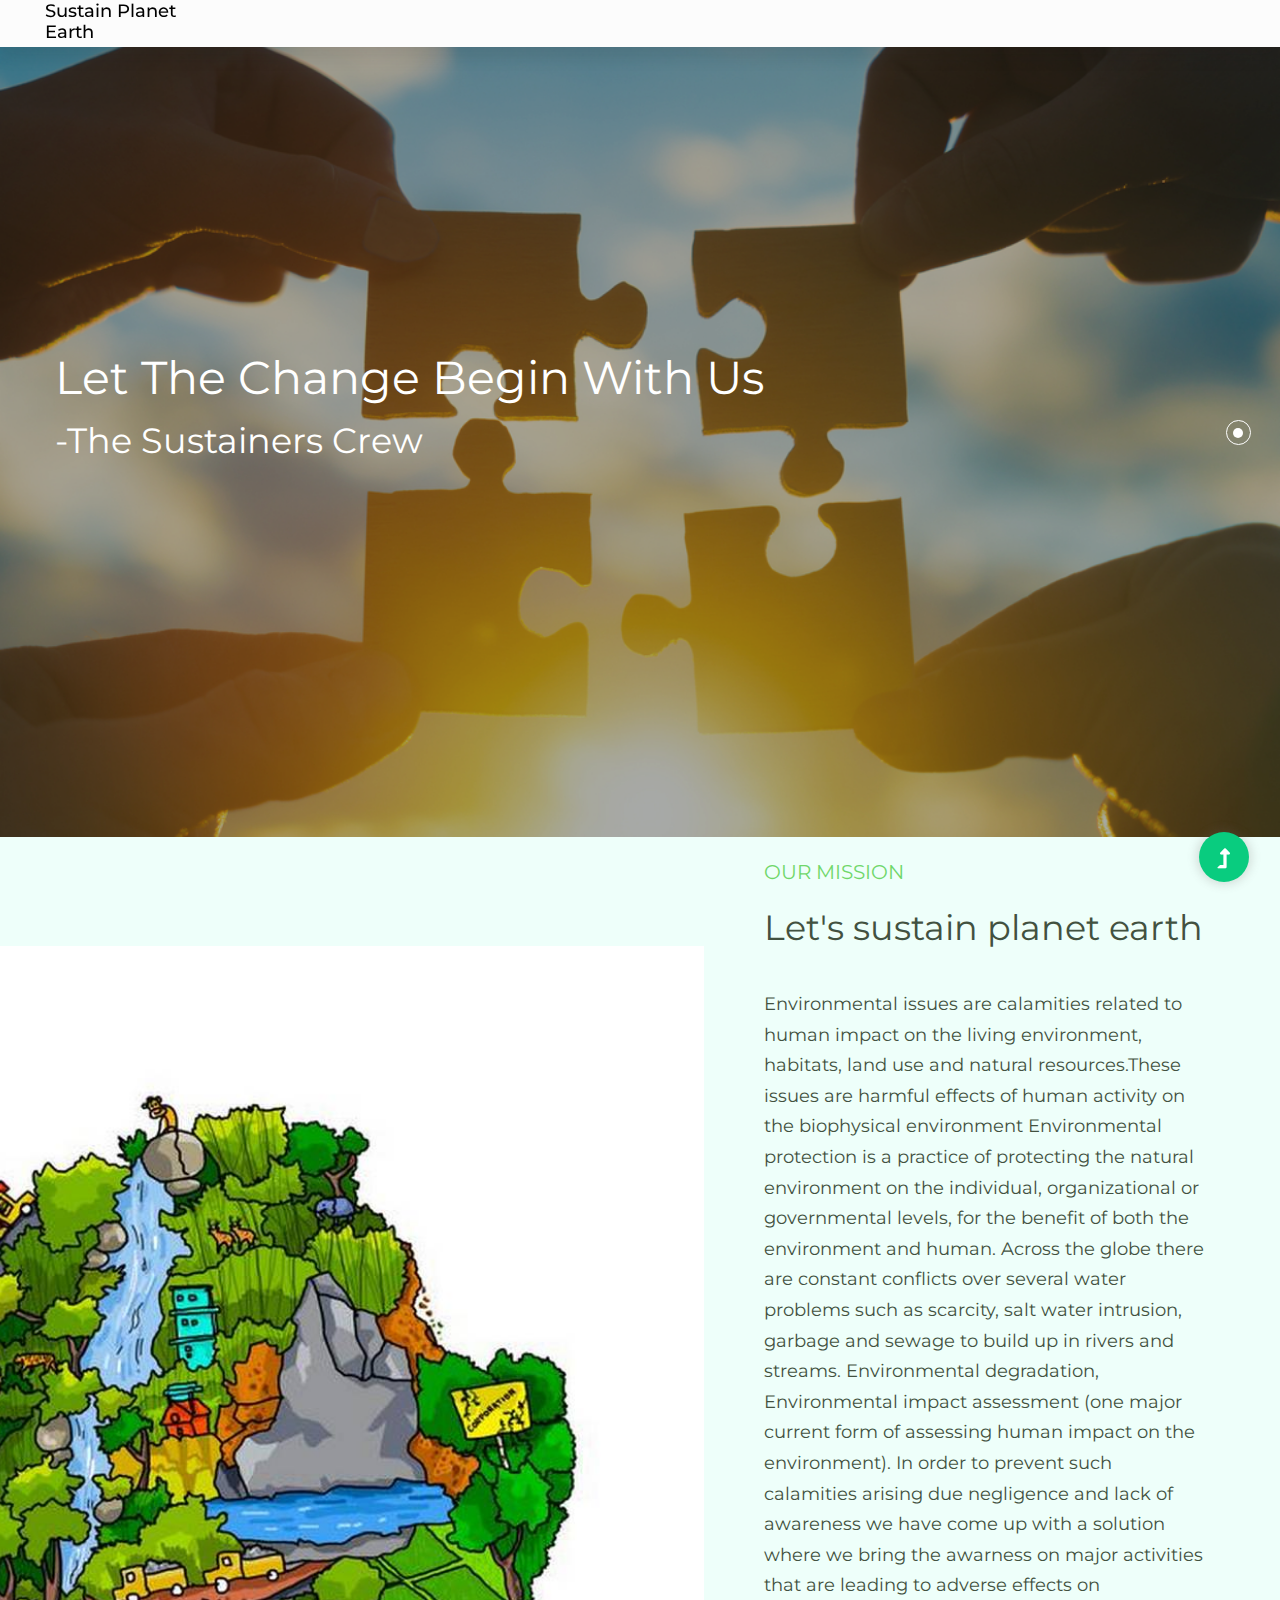
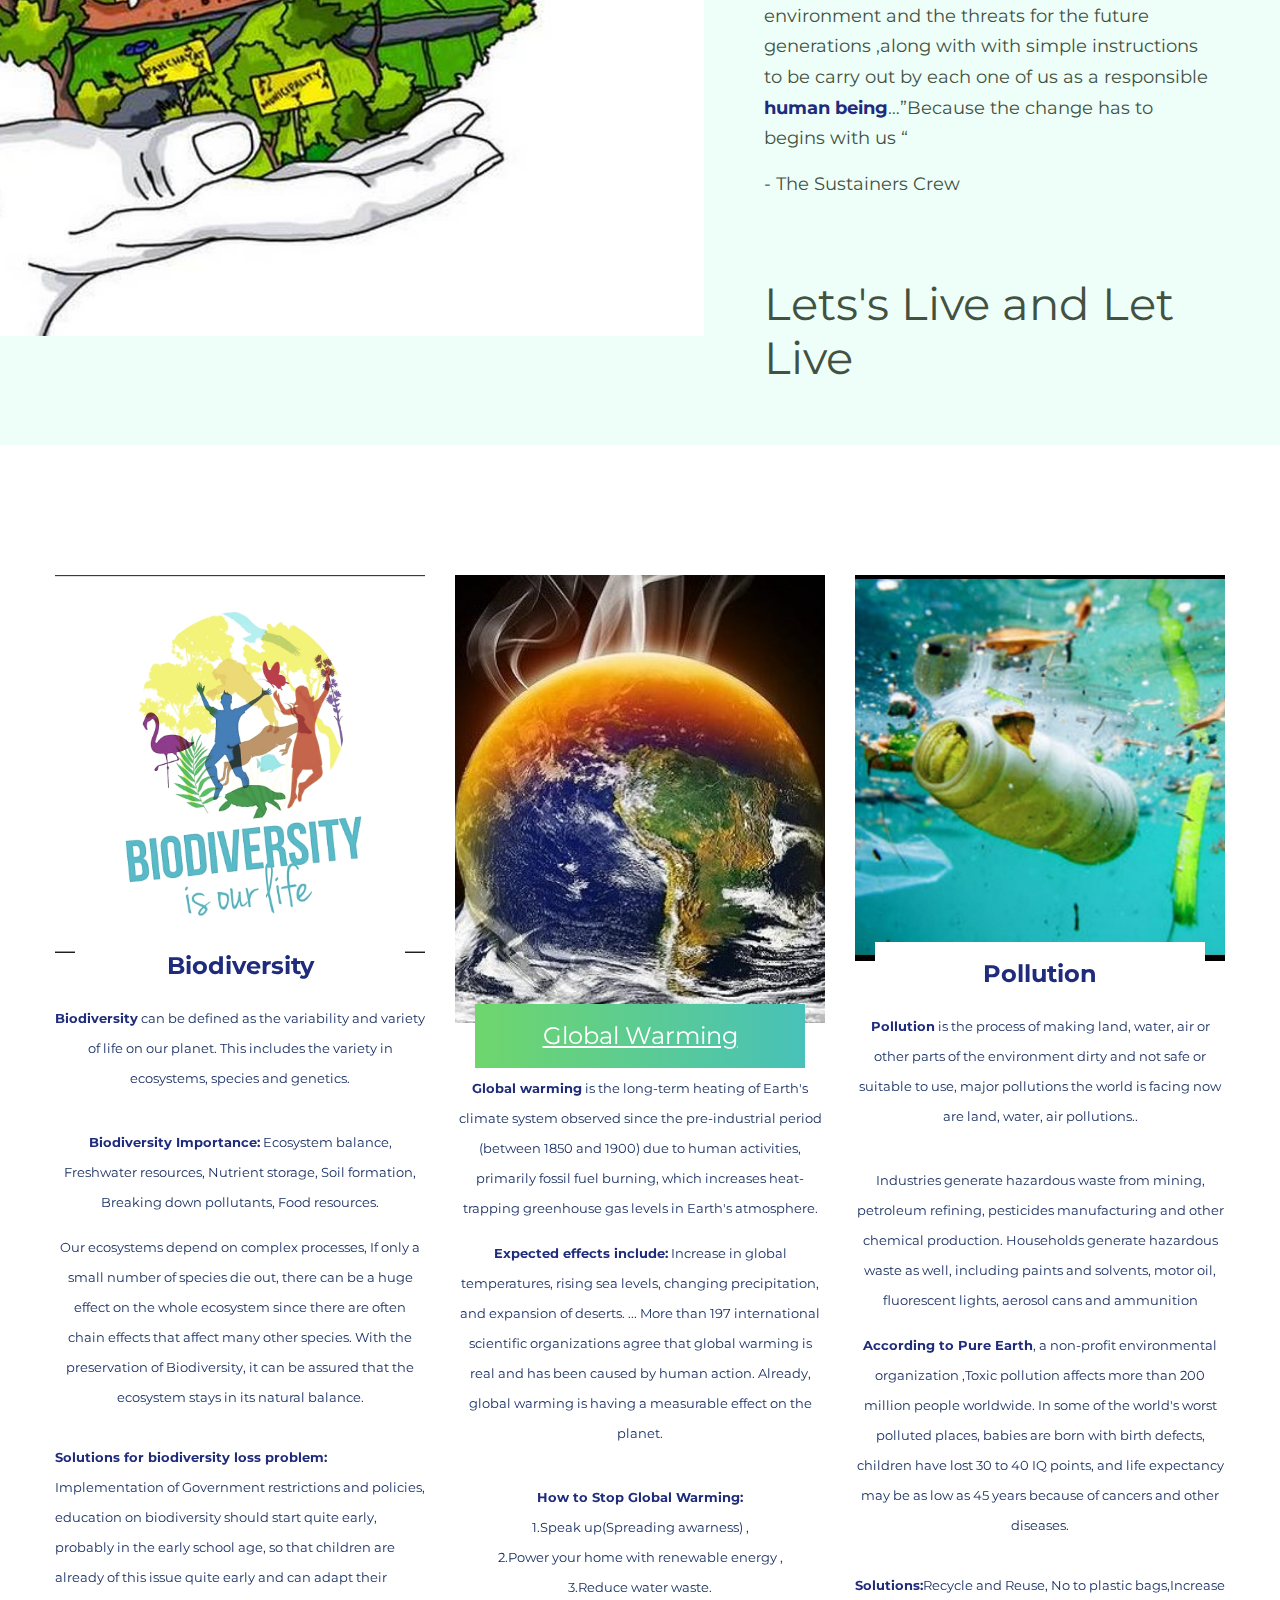
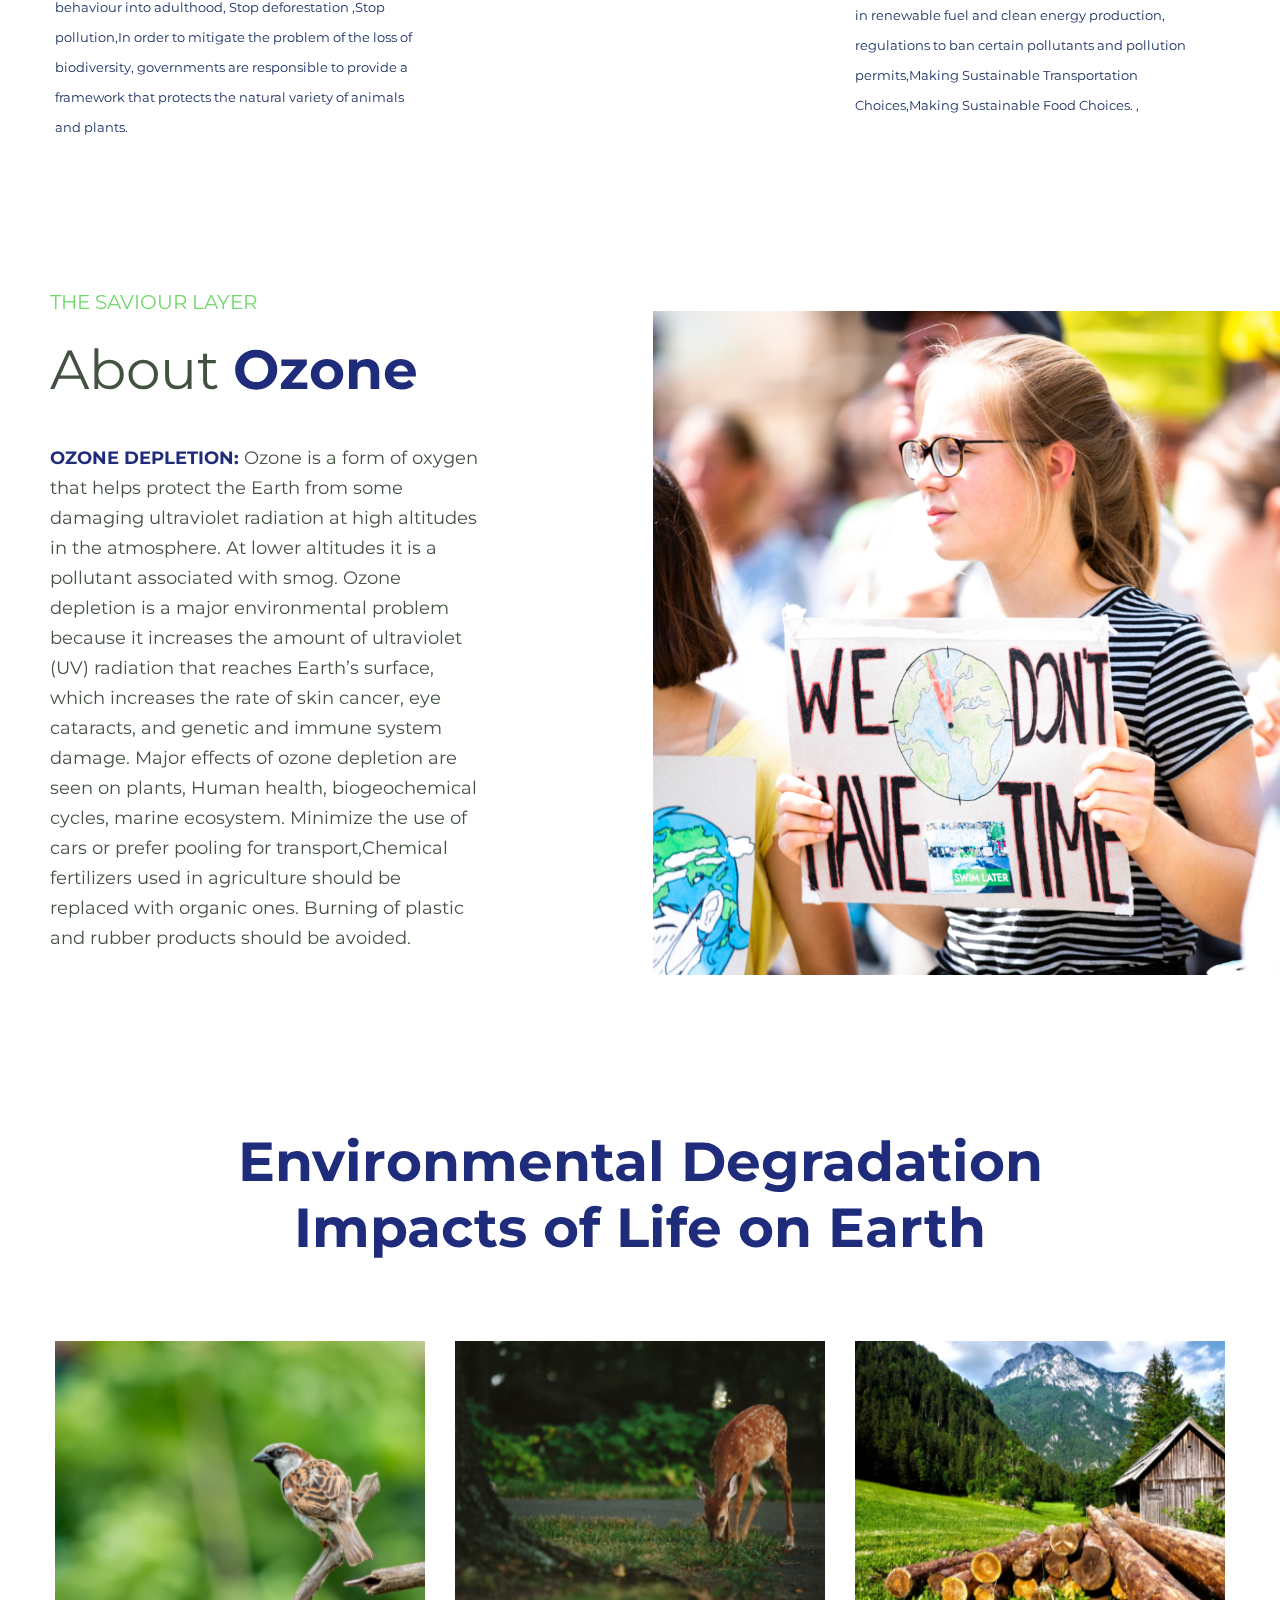
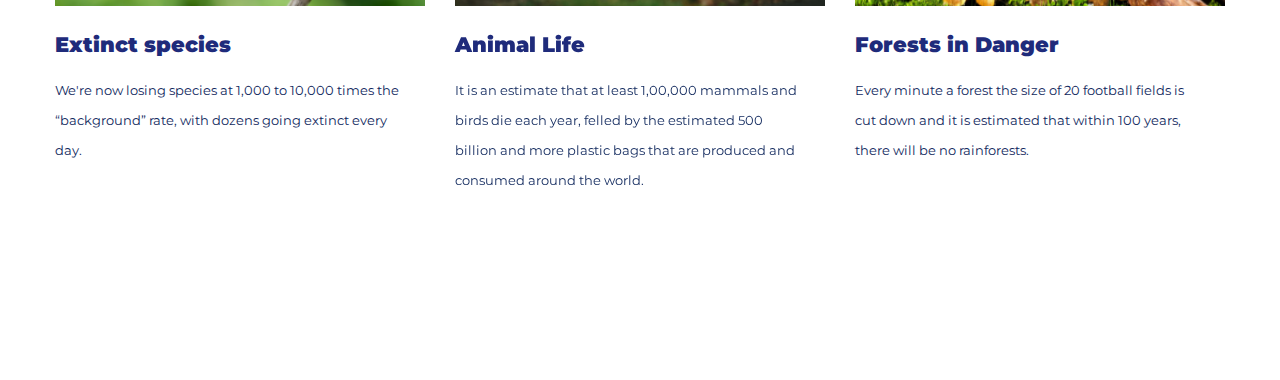
==== commit bb987b24: "Update index.html" ====
--- a/index.html
+++ b/index.html
@@ -230,7 +230,7 @@
                     <div class="col-xl-10 col-lg-10 ">
                         <!-- Section Tittle -->
                        <div class="section-tittle text-center mb-80">
-                       <align="center"><h2><b> Environmental Degradation Impacts on Life on  Earth </b></h2> 
+                       <align="center"><h2><b> Environmental Degradation Impacts of Life on  Earth </b></h2> 
 					   </div>
                     </div>
                 </div>
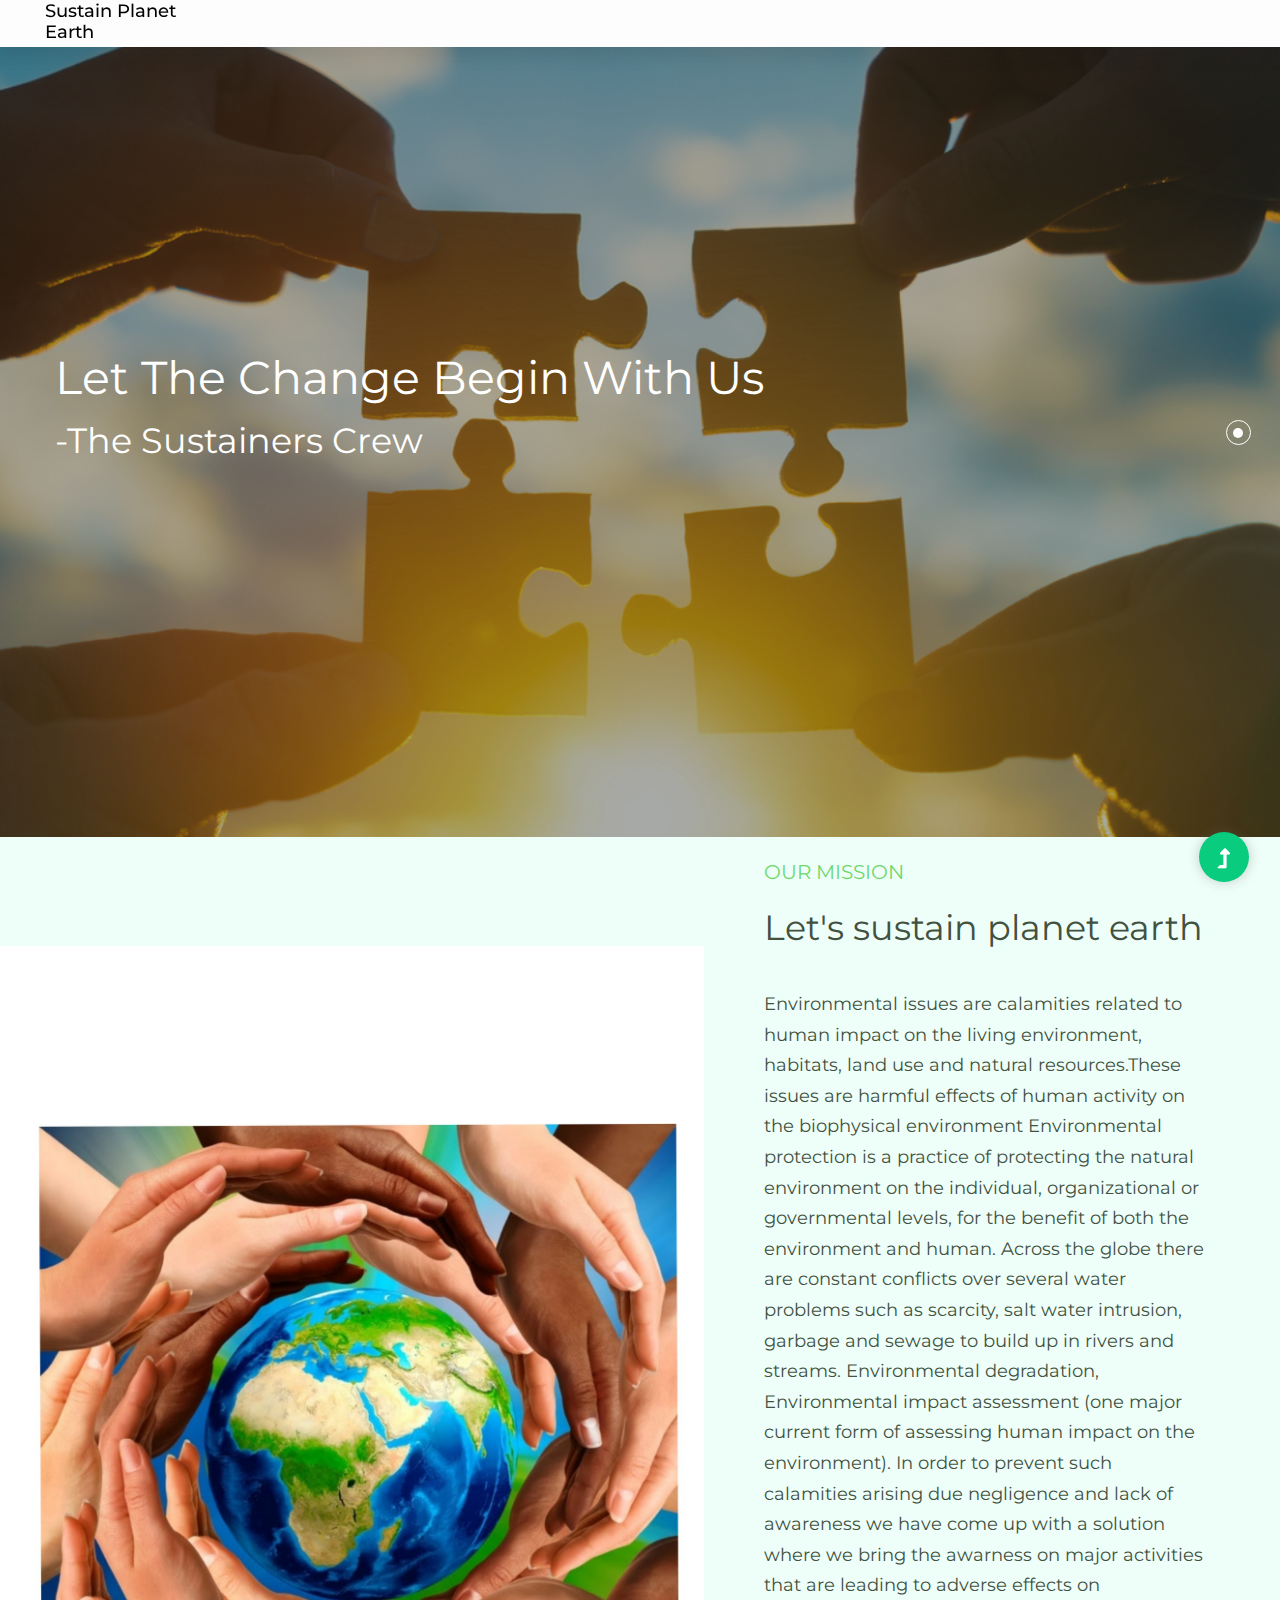
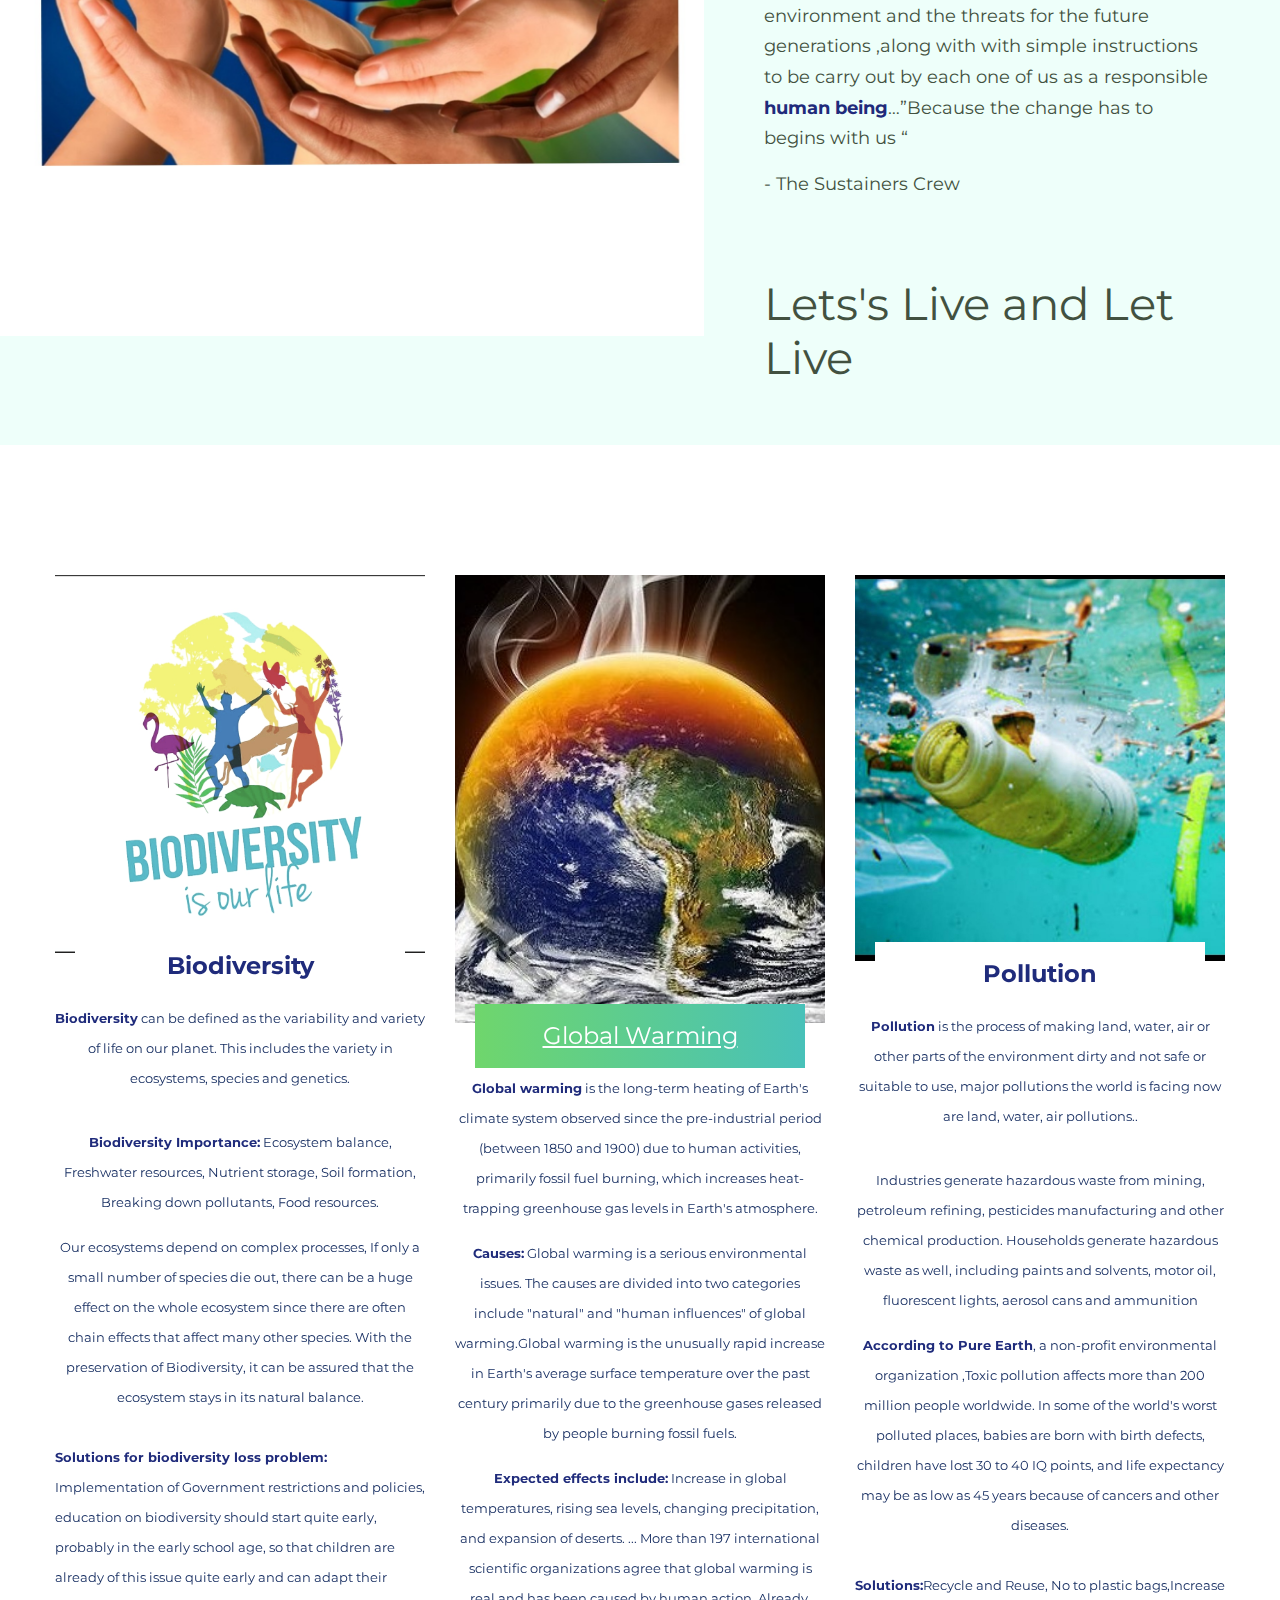
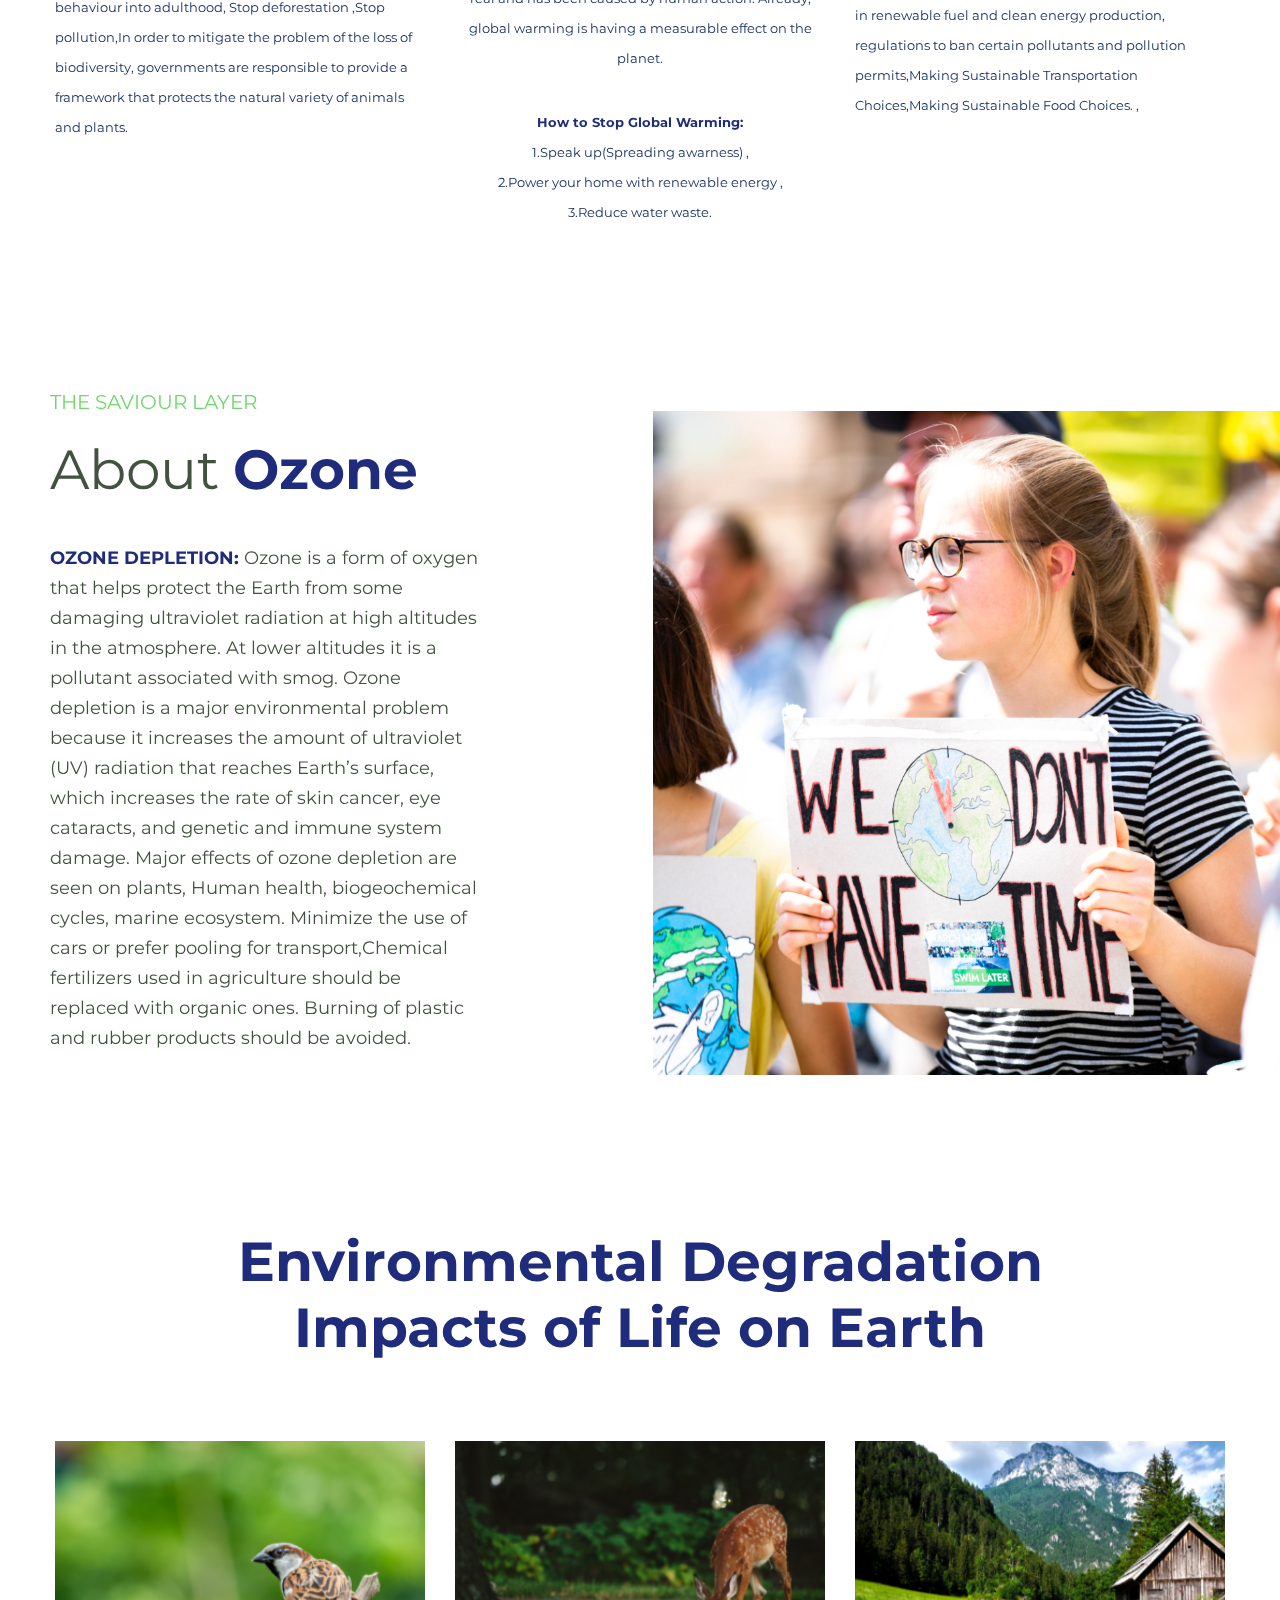
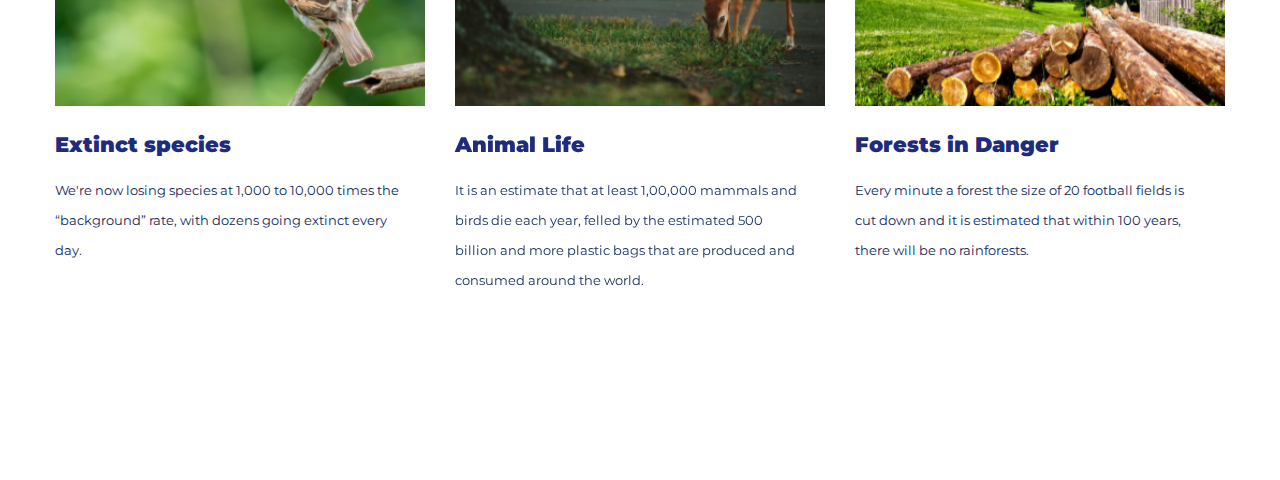
==== commit 38571bdd: "Update index.html" ====
--- a/index.html
+++ b/index.html
@@ -156,8 +156,8 @@
                             </div>
                             <div class="cat-cap">
                                 <h5><a href="#">Global Warming</a></h5>
-                                <p class="pera-top"><b>Global warming</b> is the long-term heating of Earth's climate system observed since the pre-industrial period (between 1850 and 1900) due to human activities, primarily fossil fuel burning, which increases heat-trapping greenhouse gas levels in Earth's atmosphere.
-                                       
+                                <p class="pera-top"><b>Global warming</b> is the long-term heating of Earth's climate system observed since the pre-industrial period (between 1850 and 1900) due to human activities, primarily fossil fuel burning, which increases heat-trapping greenhouse gas levels in Earth's atmosphere.</p>
+				    <p class="pera-top"> <b>Causes:</b> Global warming is a serious environmental issues. The causes are divided into two categories include "natural" and "human influences" of global warming.Global warming is the unusually rapid increase in Earth's average surface temperature over the past century primarily due to the greenhouse gases released by people burning fossil fuels.</p>
                                        
                                      <p class="pera-top">  <b>Expected effects include:</b> Increase in global temperatures, rising sea levels, changing precipitation, and expansion of deserts. ... 
 More than 197 international scientific organizations agree that global warming is real and has been caused by human action. Already, global warming is having a measurable effect on the planet.</p>
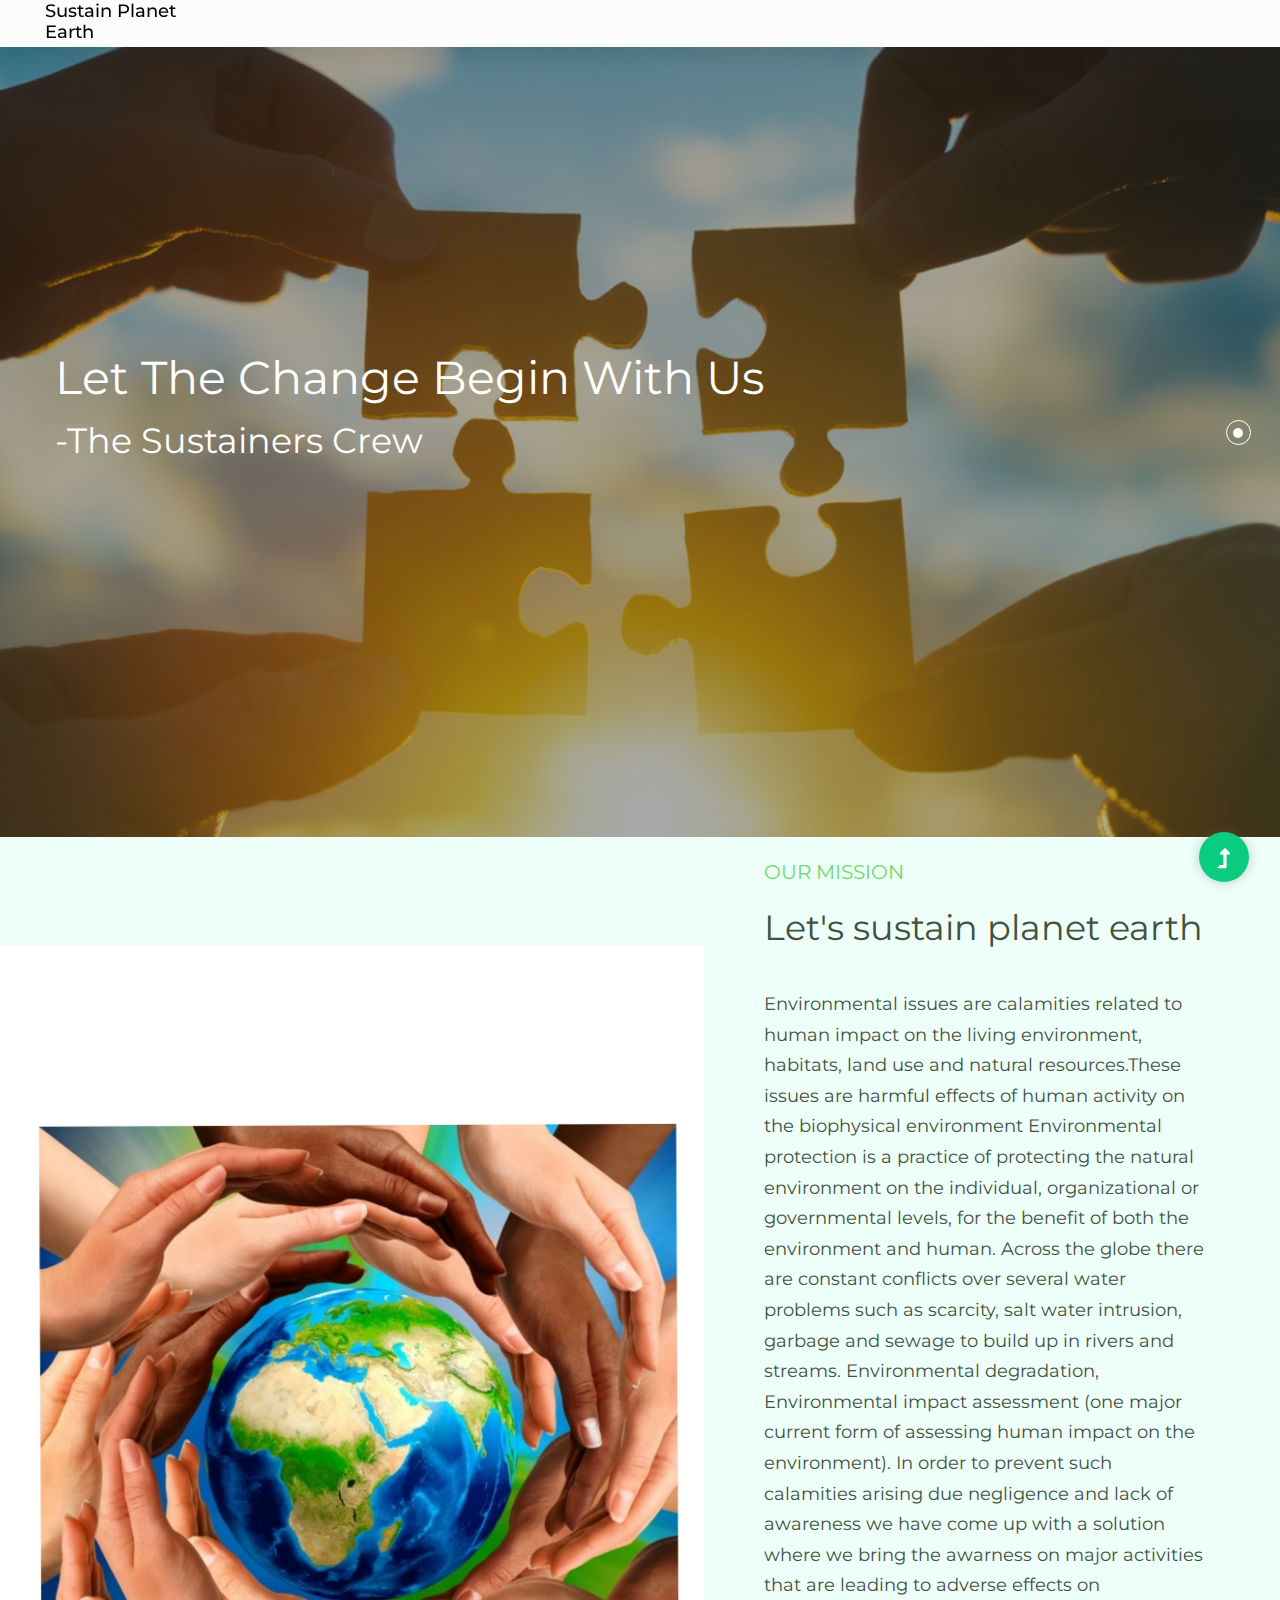
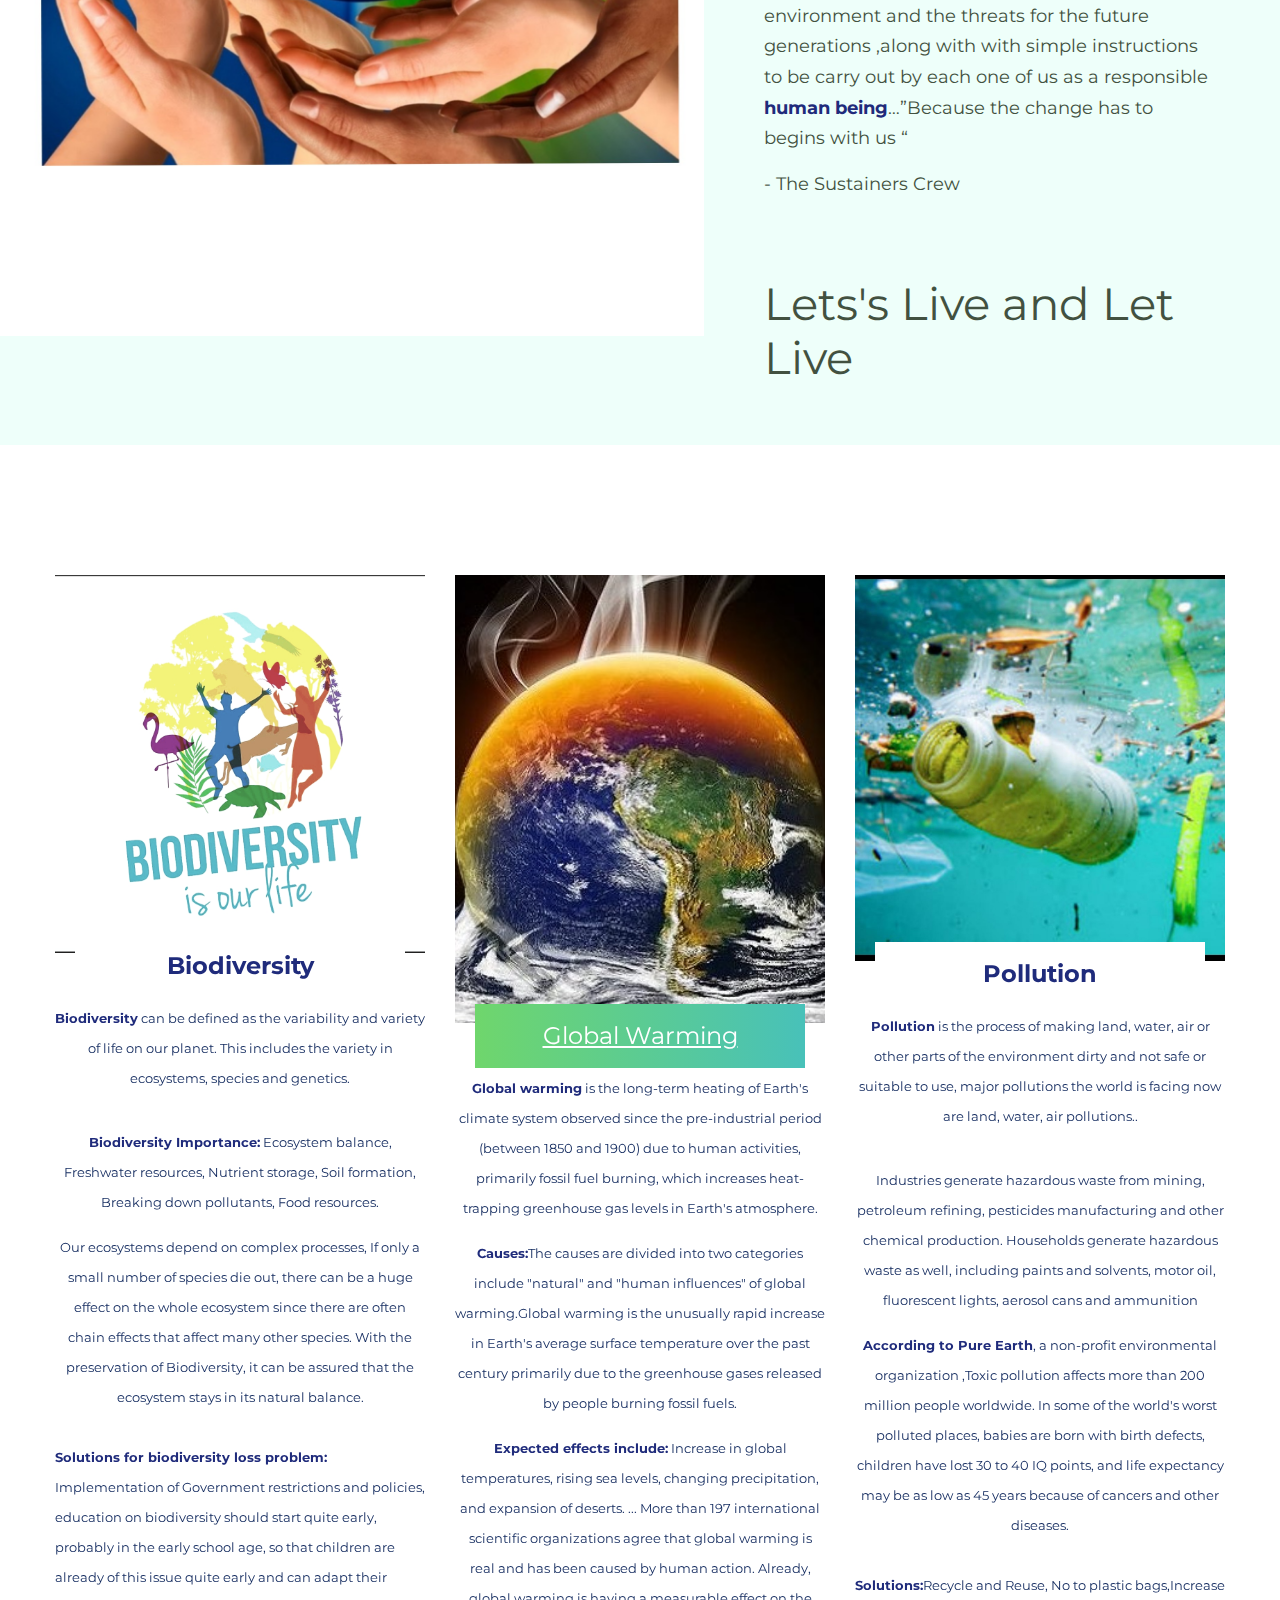
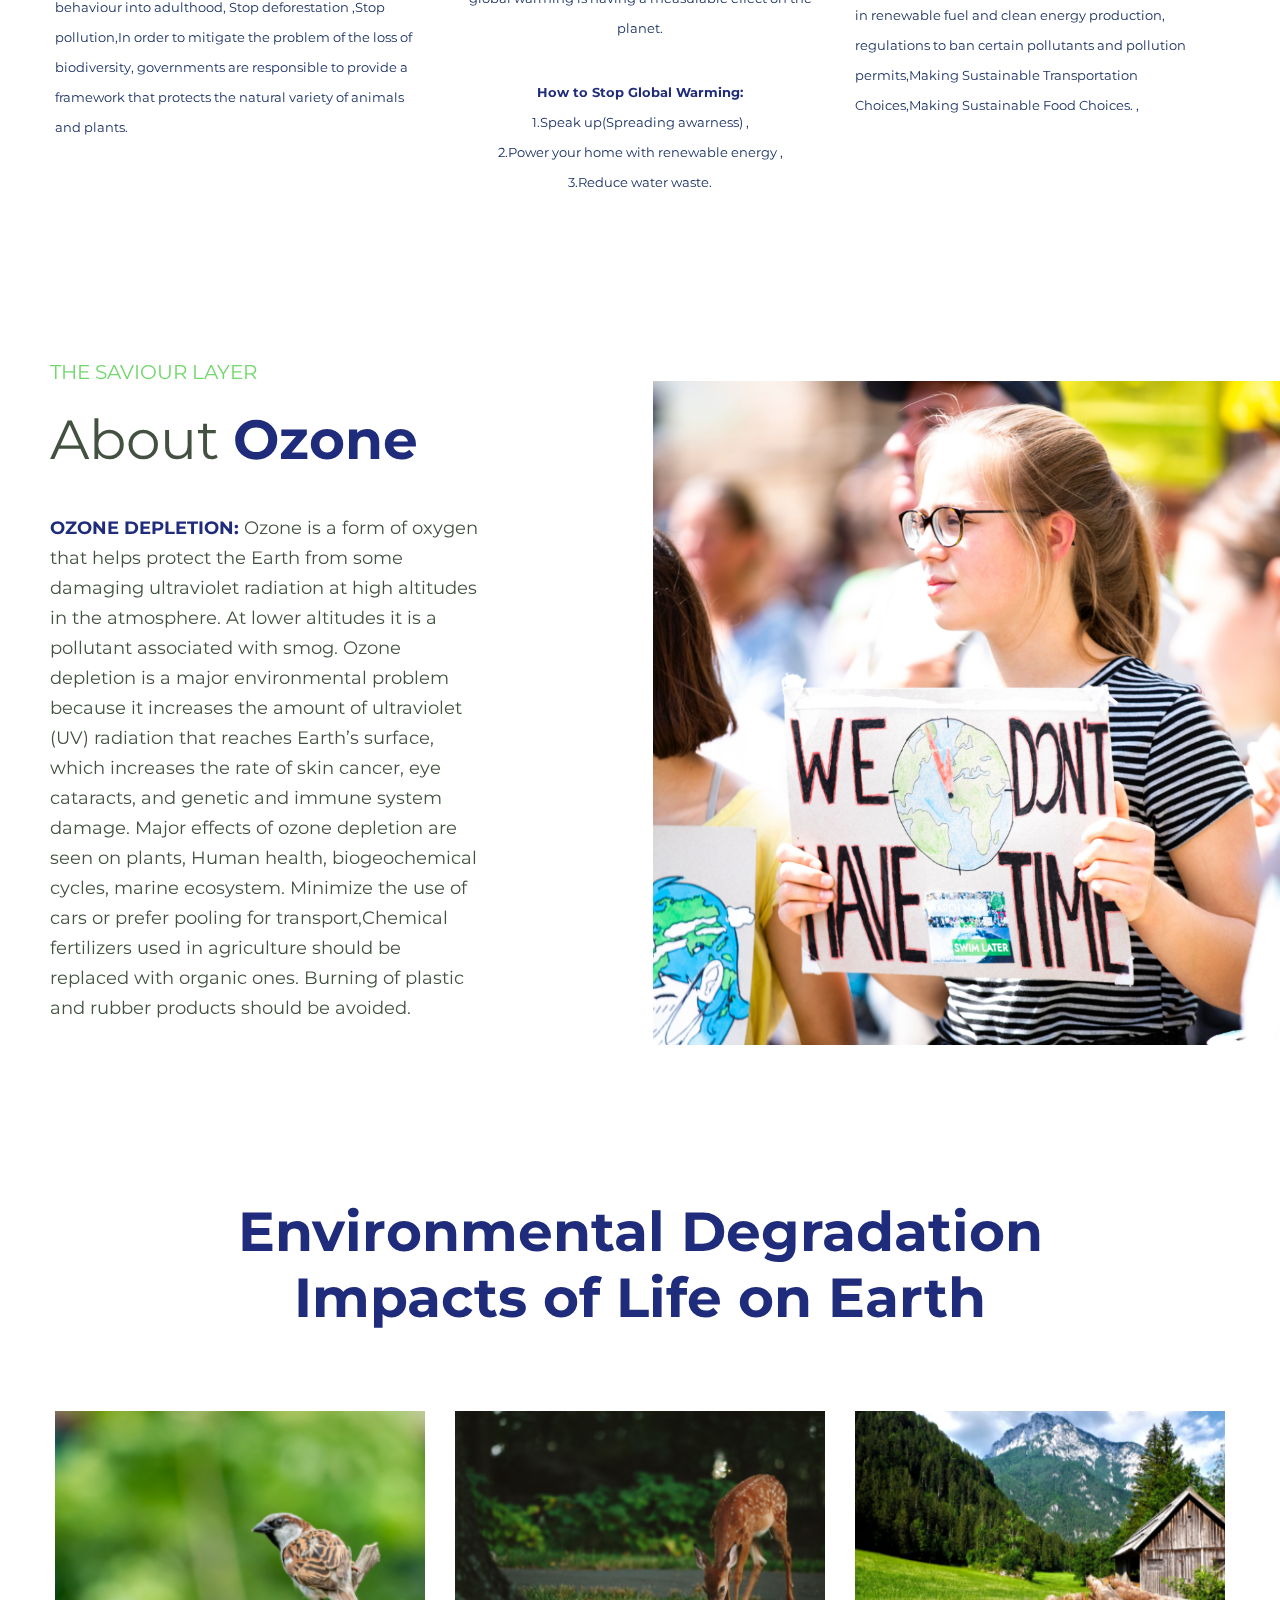
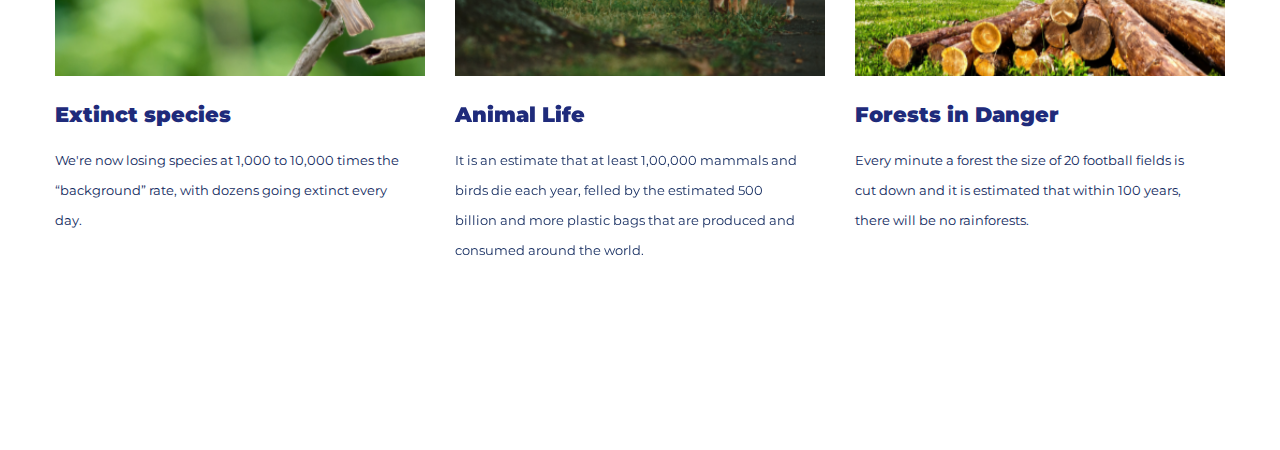
==== commit 1069bb2e: "Update index.html" ====
--- a/index.html
+++ b/index.html
@@ -157,7 +157,7 @@
                             <div class="cat-cap">
                                 <h5><a href="#">Global Warming</a></h5>
                                 <p class="pera-top"><b>Global warming</b> is the long-term heating of Earth's climate system observed since the pre-industrial period (between 1850 and 1900) due to human activities, primarily fossil fuel burning, which increases heat-trapping greenhouse gas levels in Earth's atmosphere.</p>
-				    <p class="pera-top"> <b>Causes:</b> Global warming is a serious environmental issues. The causes are divided into two categories include "natural" and "human influences" of global warming.Global warming is the unusually rapid increase in Earth's average surface temperature over the past century primarily due to the greenhouse gases released by people burning fossil fuels.</p>
+				    <p class="pera-top"> <b>Causes:</b>The causes are divided into two categories include "natural" and "human influences" of global warming.Global warming is the unusually rapid increase in Earth's average surface temperature over the past century primarily due to the greenhouse gases released by people burning fossil fuels.</p>
                                        
                                      <p class="pera-top">  <b>Expected effects include:</b> Increase in global temperatures, rising sea levels, changing precipitation, and expansion of deserts. ... 
 More than 197 international scientific organizations agree that global warming is real and has been caused by human action. Already, global warming is having a measurable effect on the planet.</p>
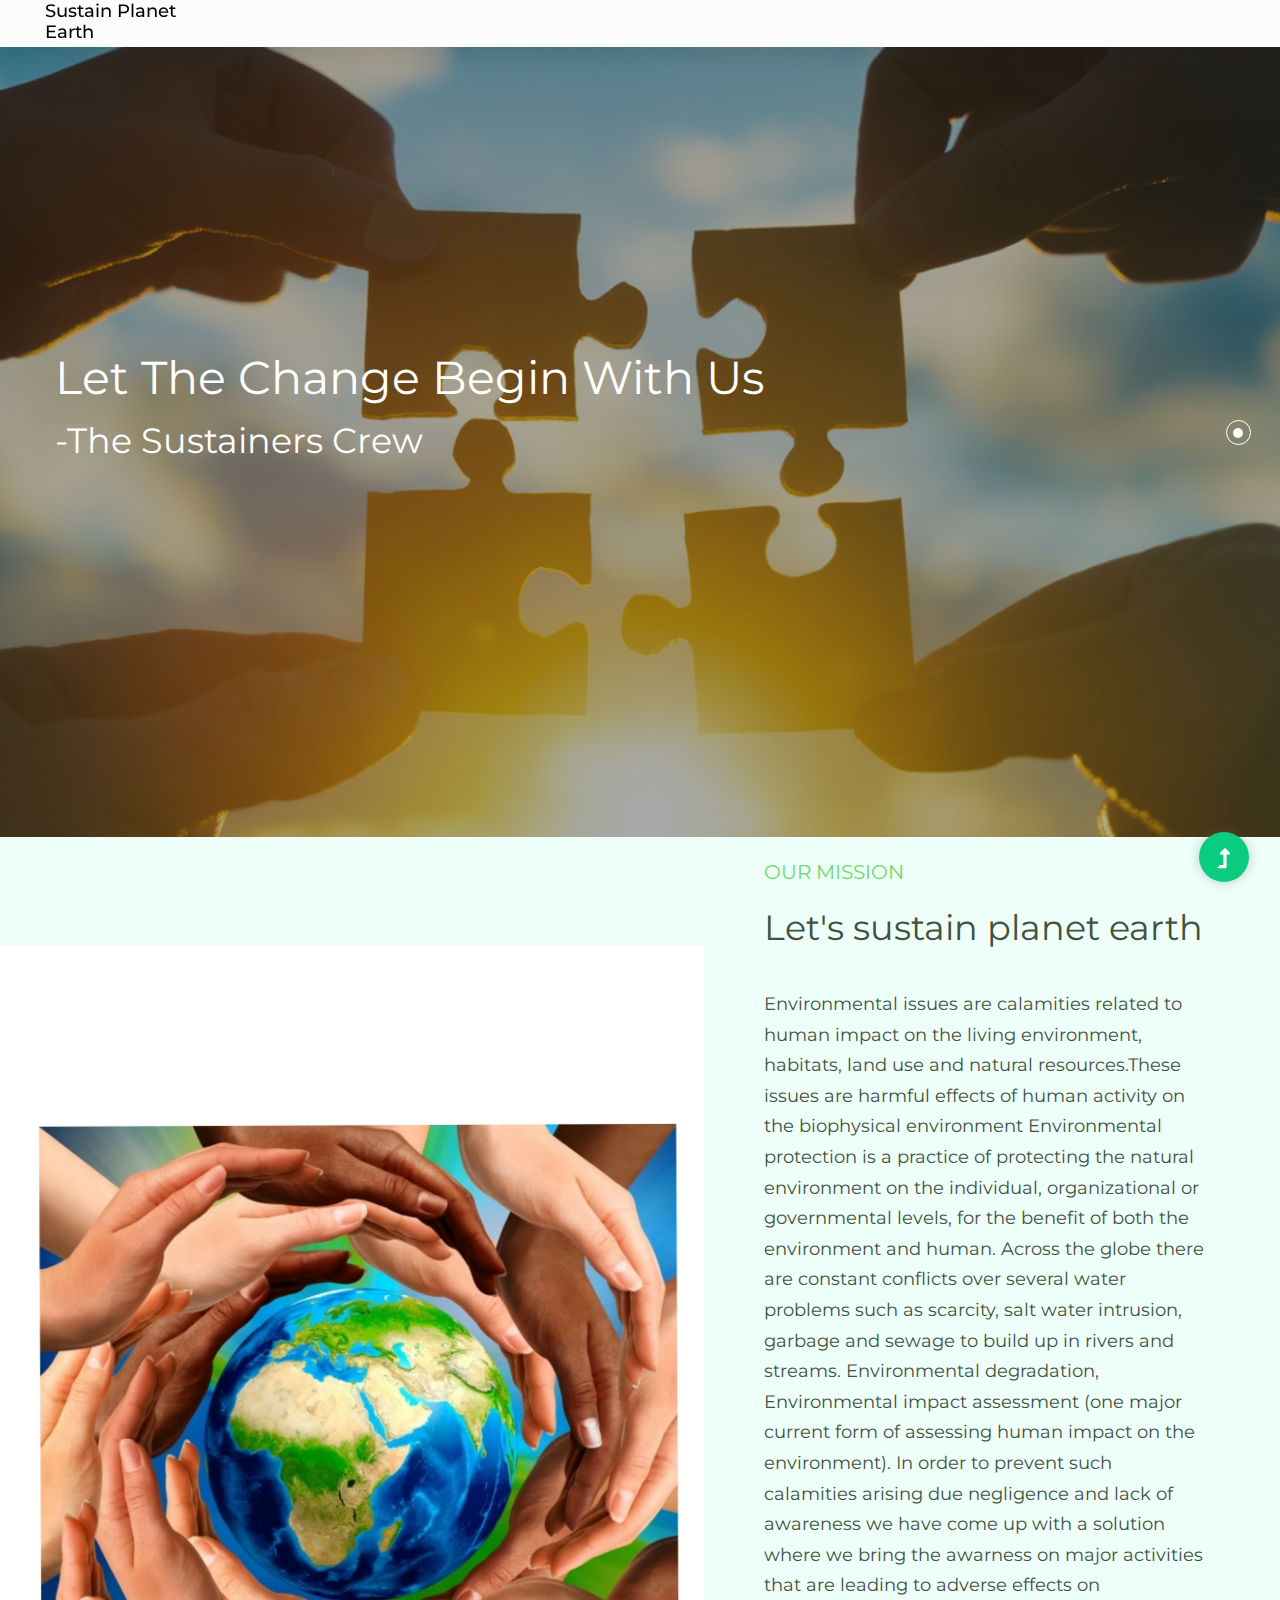
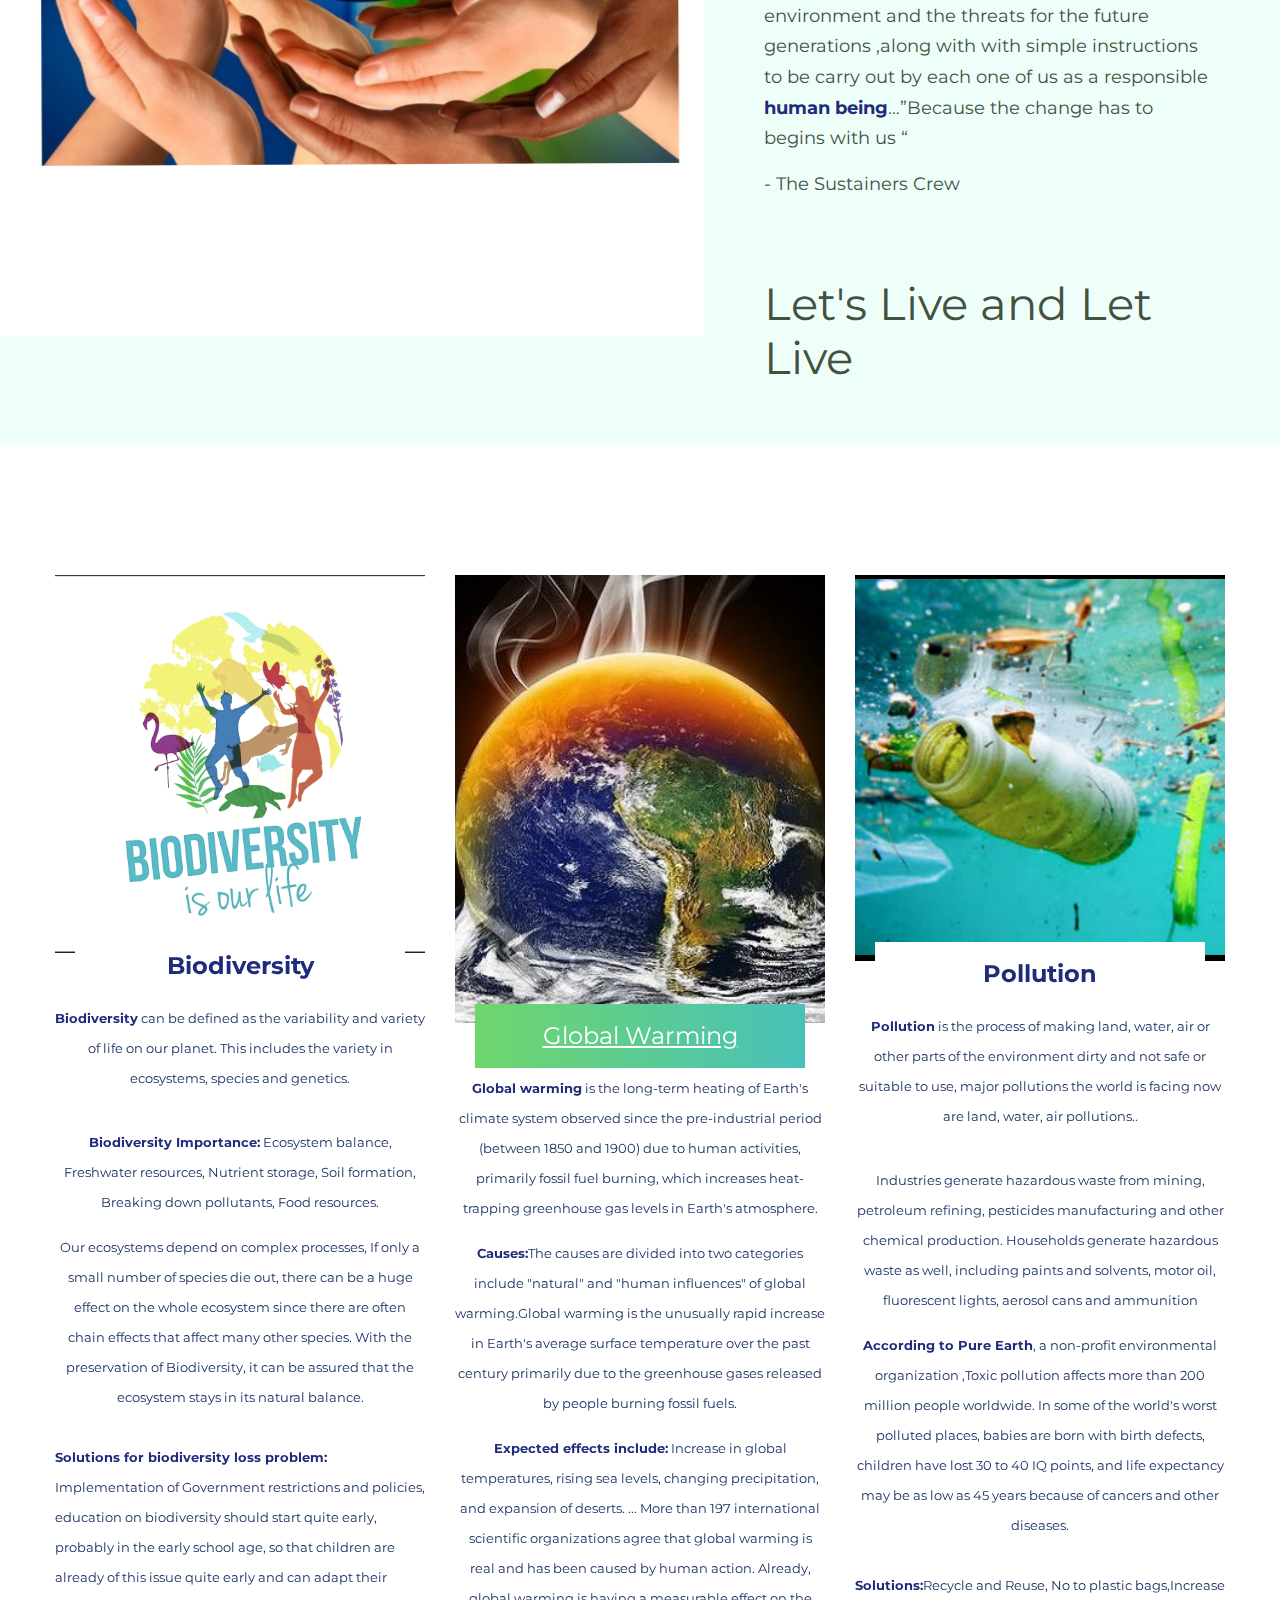
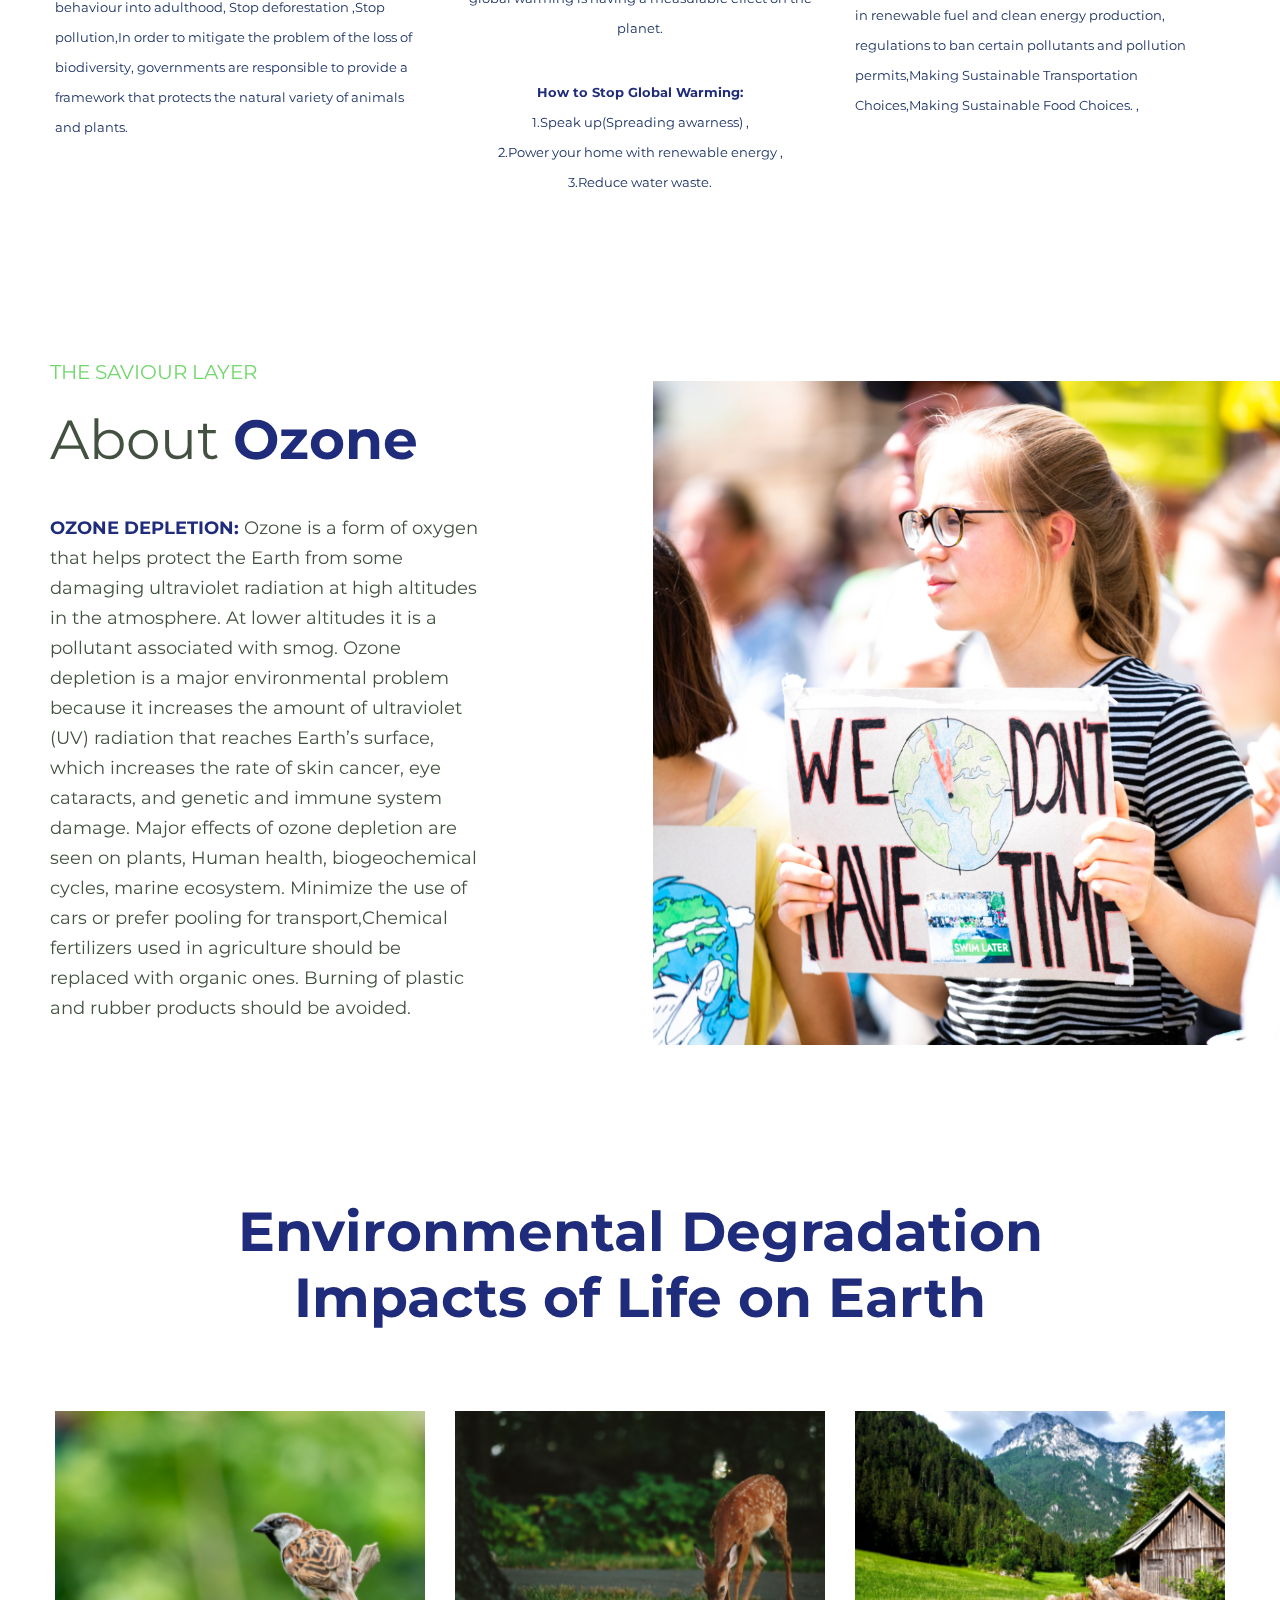
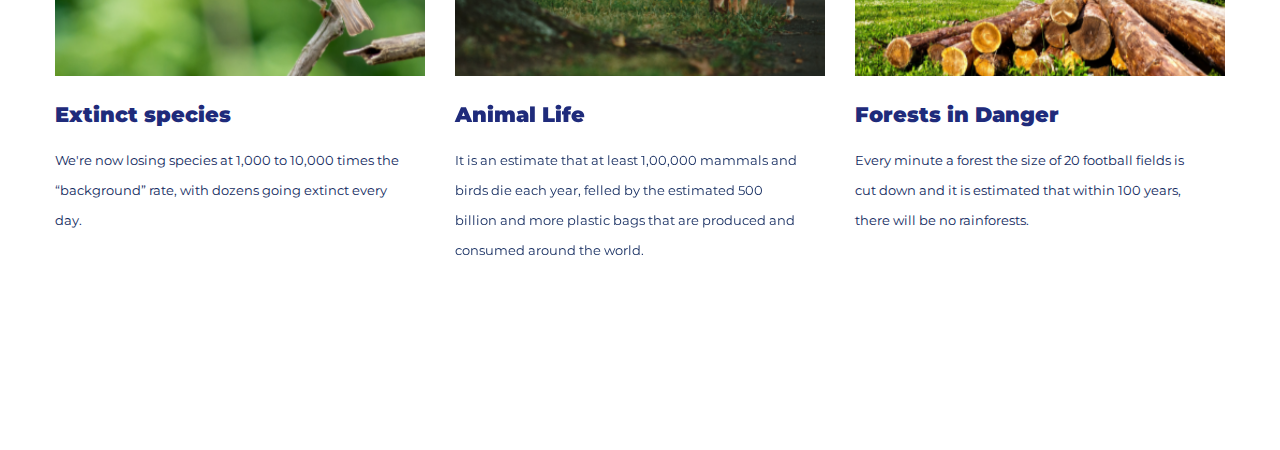
==== commit 0dfdf036: "Update index.html" ====
--- a/index.html
+++ b/index.html
@@ -118,7 +118,7 @@
                 <p class="pera-bottom"> - The Sustainers Crew</p>
                 <div class="footer-tittles">
                     <p></p>
-                    <h2>Lets's Live and Let Live</h2>
+                    <h2>Let's Live and Let Live</h2>
                 </div>
             </div>
         </div>
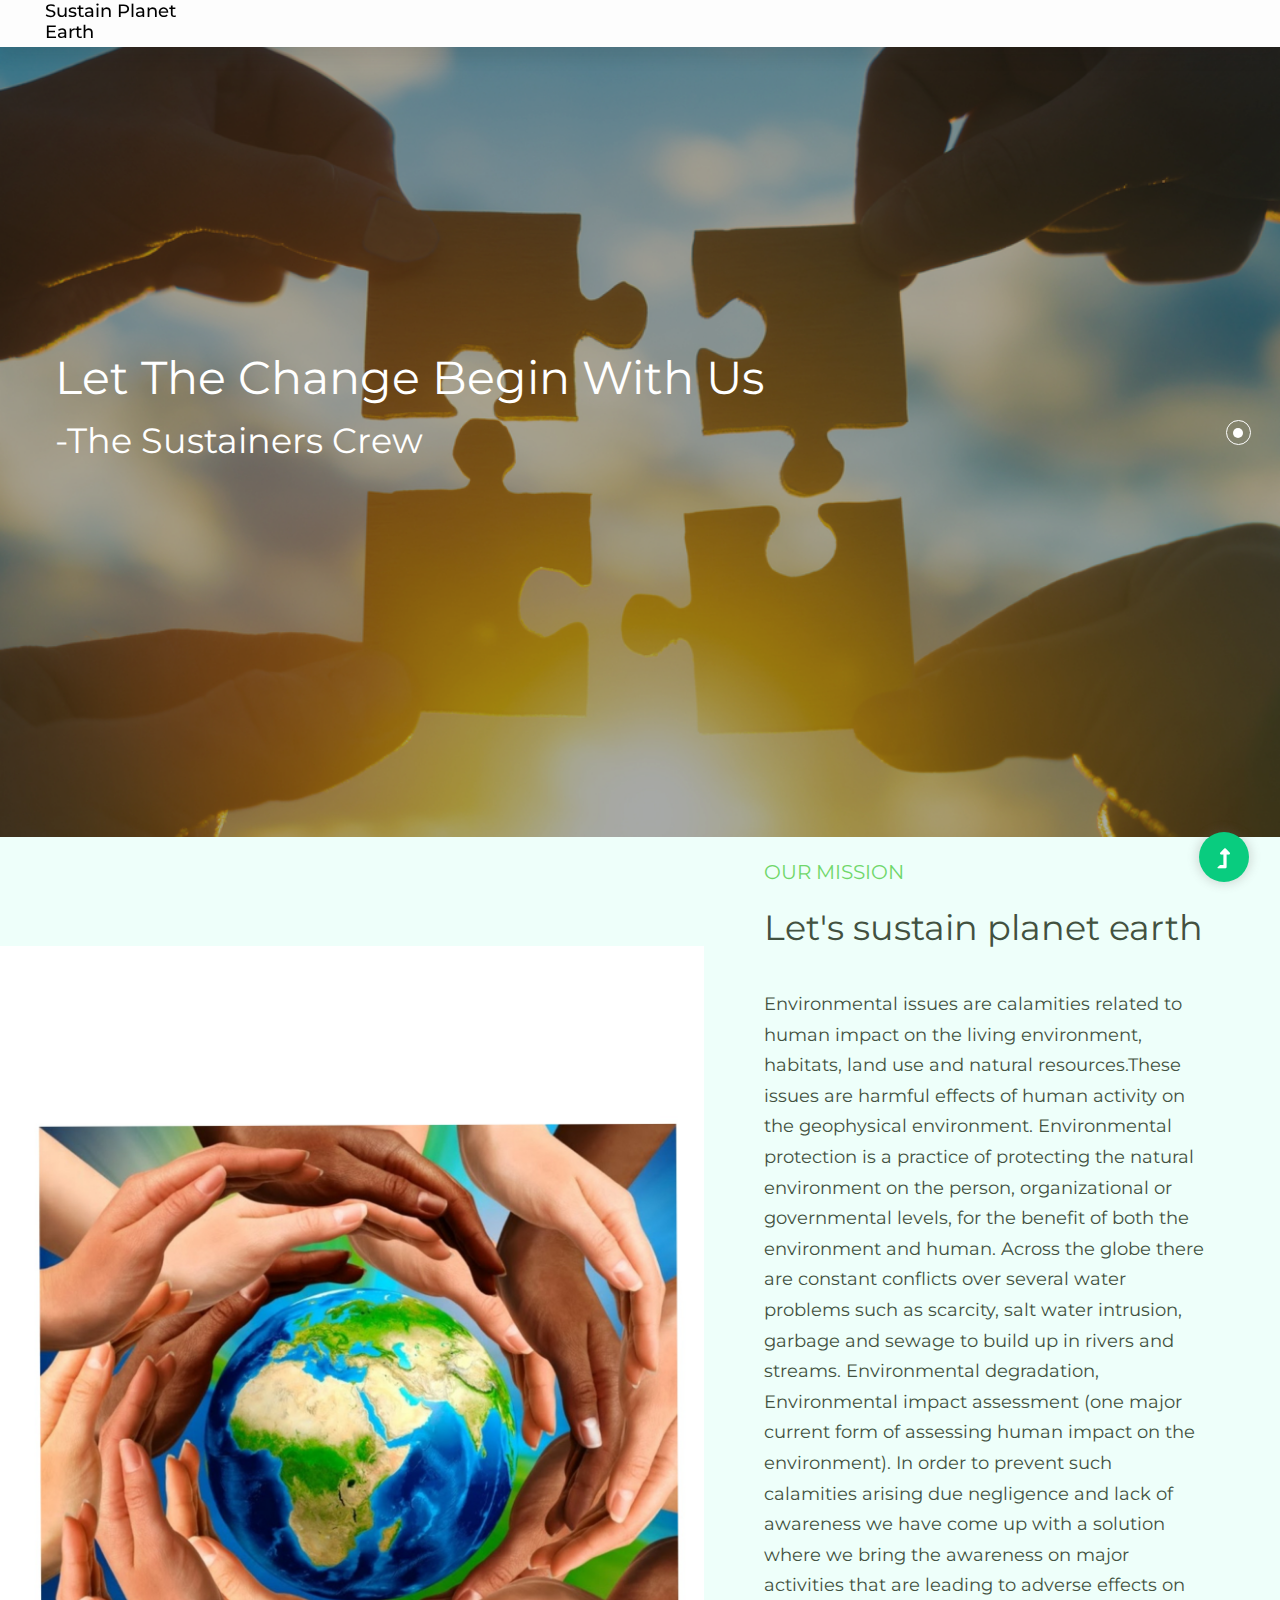
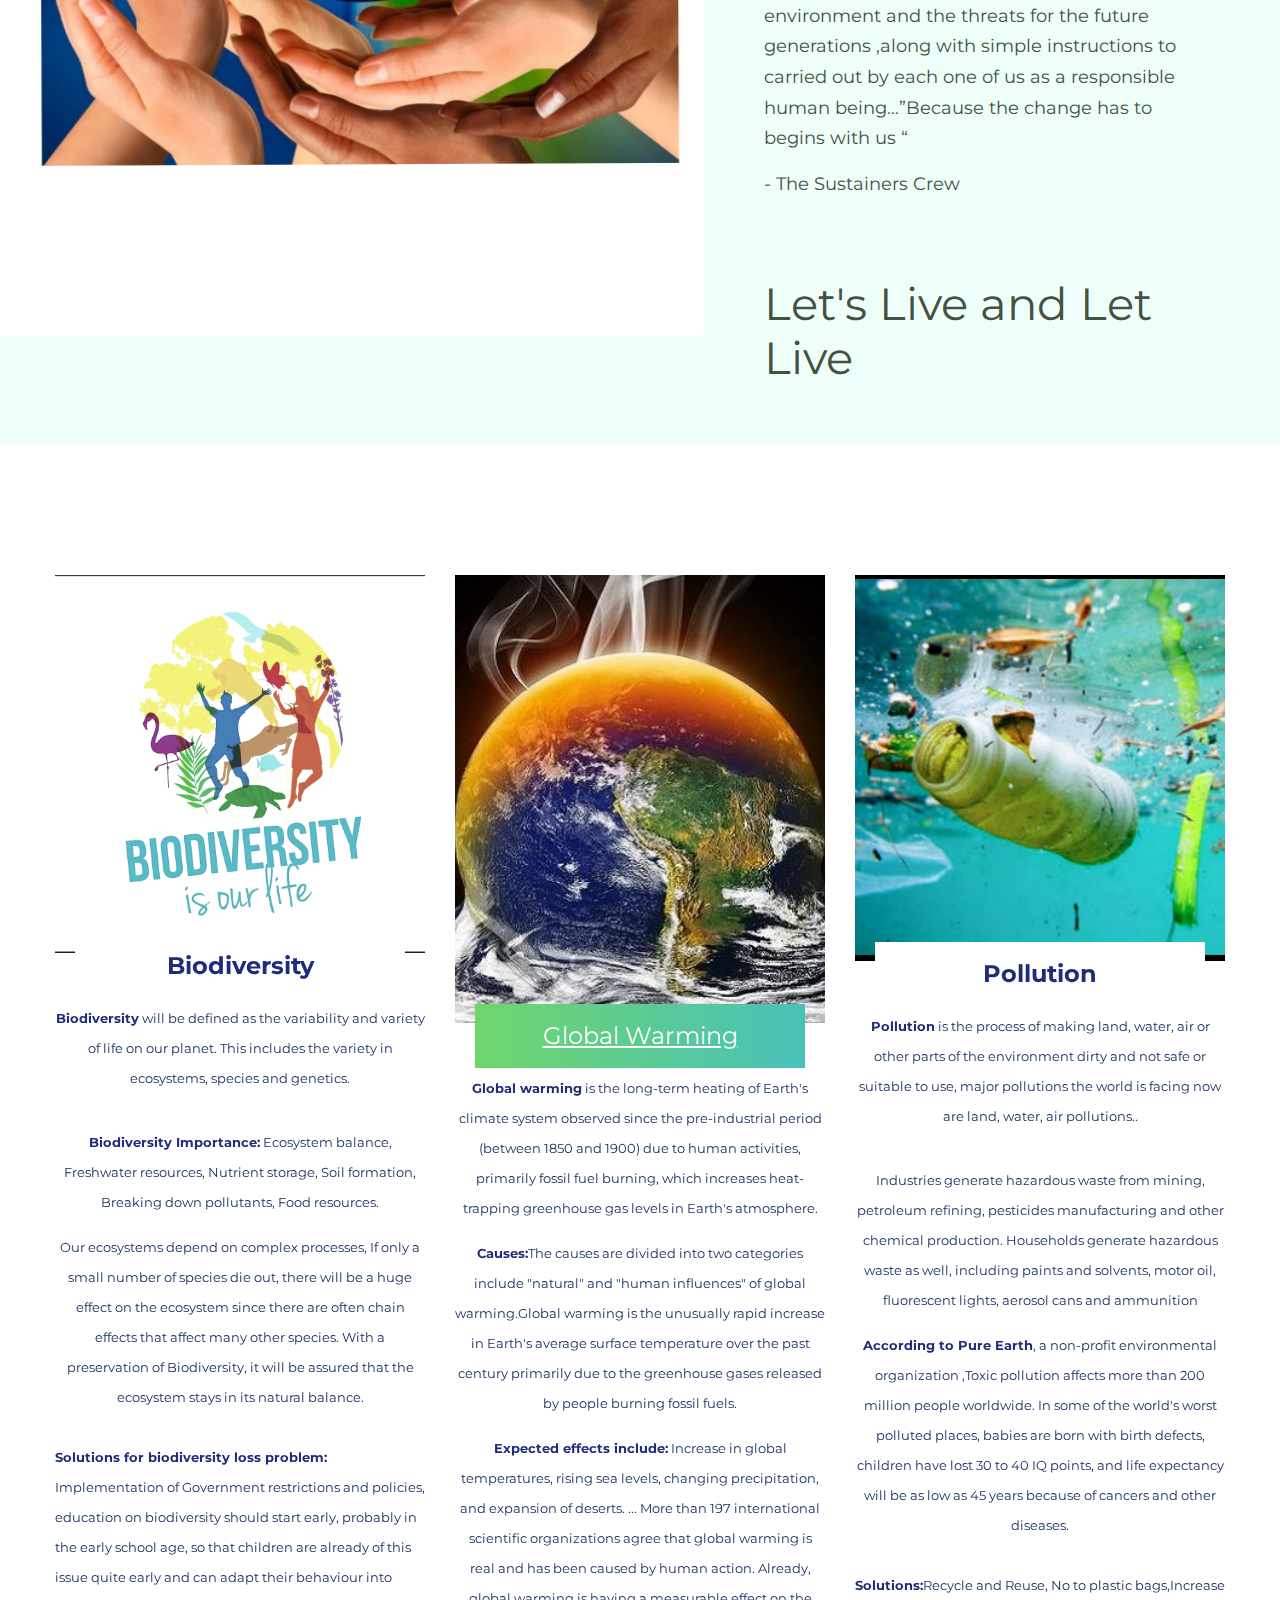
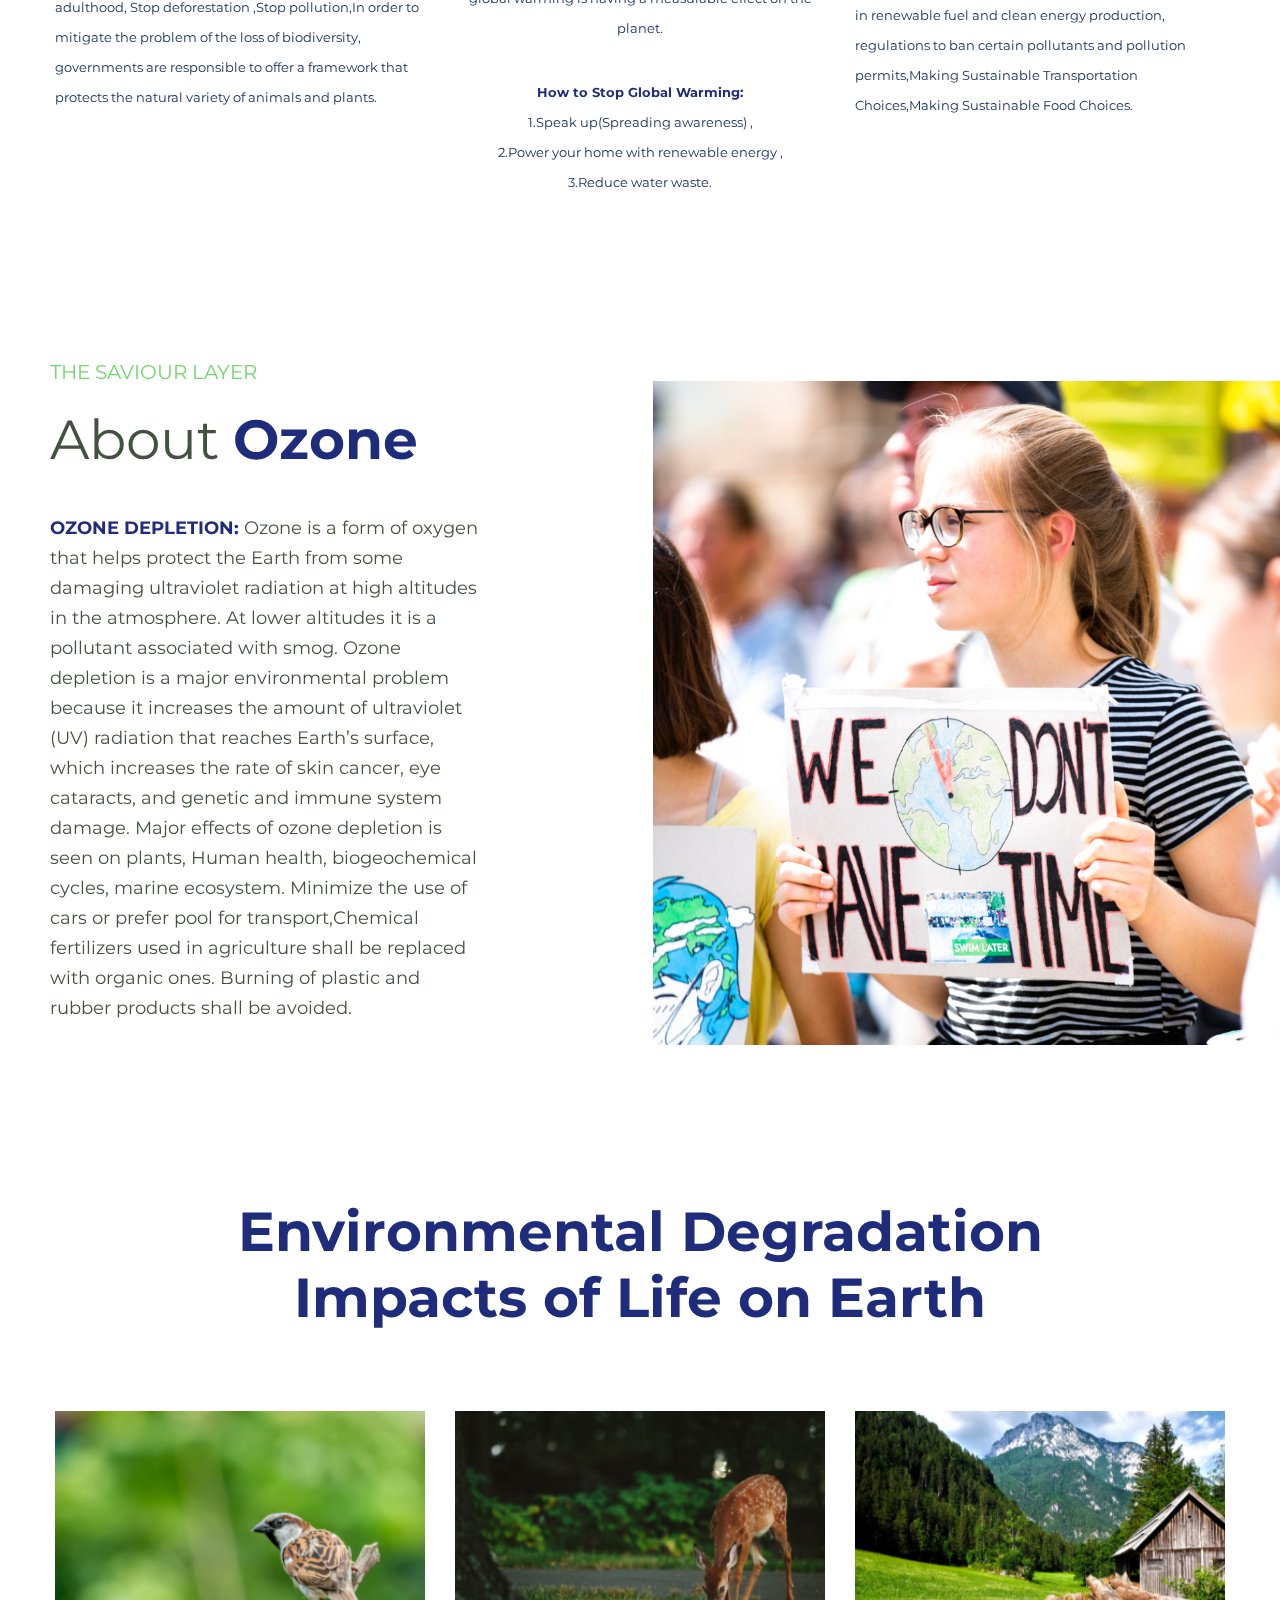
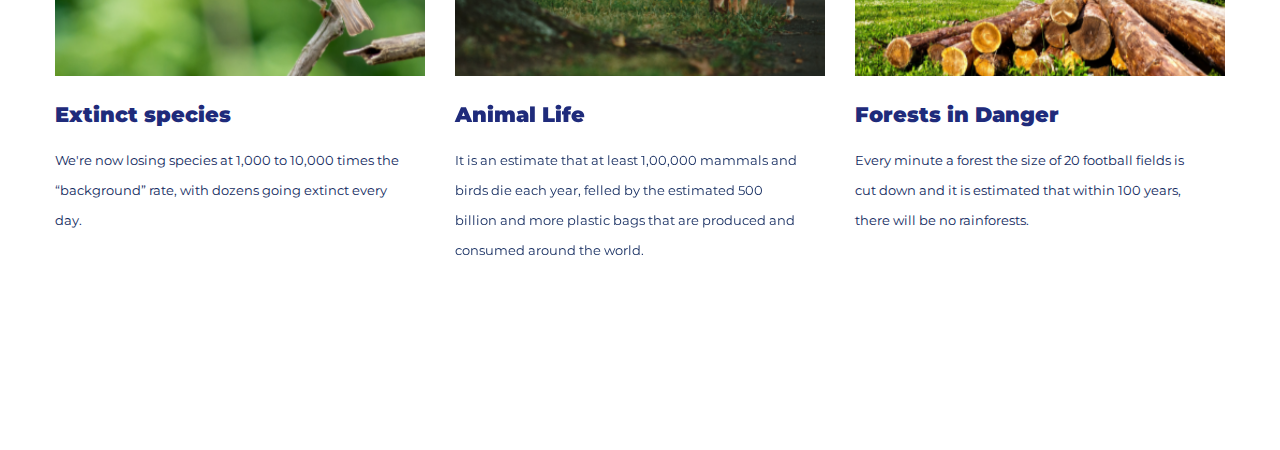
==== commit a5de5266: "Update index.html" ====
--- a/index.html
+++ b/index.html
@@ -111,10 +111,7 @@
             <div class="tailor-details">
                 <span>Our Mission</span>
                 <h2>Let's sustain planet earth</h2>
-                <p>Environmental issues are calamities related to human impact on the living environment, habitats, land use and natural resources.These issues are harmful effects of human activity on the biophysical environment
-Environmental protection is a practice of protecting the natural environment on the individual, organizational or governmental levels, for the benefit of both the environment and human.
-Across the globe there are constant conflicts over several water problems such as scarcity, salt water intrusion, garbage and sewage to build up in rivers and streams. Environmental degradation, Environmental impact assessment (one major current form of assessing human impact on the environment).
-In order  to prevent such calamities arising due negligence and lack of awareness we have come up with a solution where we bring the awarness on  major activities that are leading to adverse effects  on  environment and the threats for the future generations ,along with with simple instructions to be carry out  by each one of us as a responsible <b>human being</b>…”Because the change  has to begins with us “</p>
+                <p>Environmental issues are calamities related to human impact on the living environment, habitats, land use and natural resources.These issues are harmful effects of human activity on the geophysical environment. Environmental protection is a practice of protecting the natural environment on the person, organizational or governmental levels, for the benefit of both the environment and human. Across the globe there are constant conflicts over several water problems such as scarcity, salt water intrusion, garbage and sewage to build up in rivers and streams. Environmental degradation, Environmental impact assessment (one major current form of assessing human impact on the environment). In order to prevent such calamities arising due negligence and lack of awareness we have come up with a solution where we bring the awareness on major activities that are leading to adverse effects on environment and the threats for the future generations ,along with simple instructions to  carried out by each one of us as a responsible human being…”Because the change has to begins with us “</p>
                 <p class="pera-bottom"> - The Sustainers Crew</p>
                 <div class="footer-tittles">
                     <p></p>
@@ -134,7 +131,7 @@
                             </div>
                             <div class="cat-cap">
                                 <h5><a href="#"><b>Biodiversity</b></a></h5>
-                                <p class="pera-top"><b>Biodiversity</b> can be defined as the variability and variety of life on our planet. This includes the variety in ecosystems, species and genetics.</p>
+                                <p class="pera-top"><b>Biodiversity</b> will be defined as the variability and variety of life on our planet. This includes the variety in ecosystems, species and genetics.</p>
                             </div><p class="pera-top"><b>Biodiversity Importance:</b>
 Ecosystem balance,
 Freshwater resources,
@@ -143,9 +140,9 @@
 Breaking down pollutants,
 Food resources.
 </p>
-                            <p class="pera-top">Our ecosystems depend on complex processes, If only a small number of species die out, there can be a huge effect on the whole ecosystem since there are often chain effects that affect many other species. With the preservation of Biodiversity, it can be assured that the ecosystem stays in its natural balance.</b>
-                        </div>
-                        <p class="pera-top"><b>Solutions for biodiversity loss problem:</b> Implementation of Government restrictions and policies, education on biodiversity should start quite early, probably in the early school age, so that children are already of this issue quite early and can adapt their behaviour into adulthood, Stop deforestation ,Stop  pollution,In order to mitigate the problem of the loss of biodiversity, governments are responsible to provide a framework that protects the natural variety of animals and plants.</p>
+                            <p class="pera-top">Our ecosystems depend on complex processes, If only a small number of species die out, there will be a huge effect on the ecosystem since there are often chain effects that affect many other species. With a preservation of Biodiversity, it will be assured that the ecosystem stays in its natural balance.</b>
+                        </div>
+                        <p class="pera-top"><b>Solutions for biodiversity loss problem:</b> Implementation of Government restrictions and policies, education on biodiversity should start early, probably in the early school age, so that children are already of this issue quite early and can adapt their behaviour into adulthood, Stop deforestation ,Stop pollution,In order to mitigate the problem of the loss of biodiversity, governments are responsible to offer a framework that protects the natural variety of animals and plants.</p>
 </p>
                     </div>
                     <div class="col-lg-4 col-md-6 col-sm-11">
@@ -167,7 +164,7 @@
 .</p>-->
                             </div>
                             <p class="pera-top"><b>How to Stop Global Warming:</b><br>
-1.Speak up(Spreading awarness)  ,<br>
+1.Speak up(Spreading awareness)  ,<br>
 2.Power your home with renewable energy ,<br>
 3.Reduce water waste.</p>
                         </div>
@@ -181,11 +178,11 @@
                                 <h5><a href="#"><b>Pollution</b></a></h5>
                                 <p class="pera-top"> <b>Pollution</b> is the process of making land, water, air or other parts of the environment dirty and not safe or suitable to use, major pollutions the world is facing now are land, water, air pollutions..</p>
                             </div><p class="pera-top">Industries generate hazardous waste from mining, petroleum refining, pesticides manufacturing and other chemical production. Households generate hazardous waste as well, including paints and solvents, motor oil, fluorescent lights, aerosol cans and ammunition</p>
-                            <p class="pera-top"><b>According to Pure Earth</b>, a non-profit environmental organization ,Toxic pollution affects more than 200 million people worldwide. In some of the world's worst polluted places, babies are born with birth defects, children have lost 30 to 40 IQ points, and life expectancy may be as low as 45 years because of cancers and other diseases.</p>
+                            <p class="pera-top"><b>According to Pure Earth</b>, a non-profit environmental organization ,Toxic pollution affects more than 200 million people worldwide. In some of the world's worst polluted places, babies are born with birth defects, children have lost 30 to 40 IQ points, and life expectancy will be as low as 45 years because of cancers and other diseases.</p>
                         </div>
                         <p class="pera-top"><b> Solutions:</b>Recycle and Reuse,
 No to plastic bags,Increase in renewable fuel and clean energy production, regulations to ban certain pollutants and pollution permits,Making Sustainable Transportation Choices,Making Sustainable Food Choices.
-,
+
                     </div>
                 </div>
             </div>
@@ -204,10 +201,9 @@
                         <p class="pera-top"><b>OZONE DEPLETION:</b>
 Ozone is a form of oxygen that helps protect the Earth from some damaging ultraviolet radiation at high altitudes in the atmosphere. At lower altitudes it is a pollutant associated with smog. 
 Ozone depletion is a major environmental problem because it increases the amount of ultraviolet (UV) radiation that reaches Earth’s surface, which increases the rate of skin cancer, eye cataracts, and genetic and immune system damage.
-Major effects of ozone depletion are seen on 
- plants, Human health, biogeochemical cycles, marine ecosystem.
-Minimize the use of cars or prefer pooling for transport,Chemical fertilizers used in agriculture should be replaced with organic ones.
-                            Burning of plastic and rubber products should be avoided.                      
+Major effects of ozone depletion is seen on plants, Human health, biogeochemical cycles, marine ecosystem.
+Minimize the use of cars or prefer pool for transport,Chemical fertilizers used in agriculture shall be replaced with organic ones.
+                            Burning of plastic and rubber products shall be avoided.                      
 </p>
                         
                     </div>
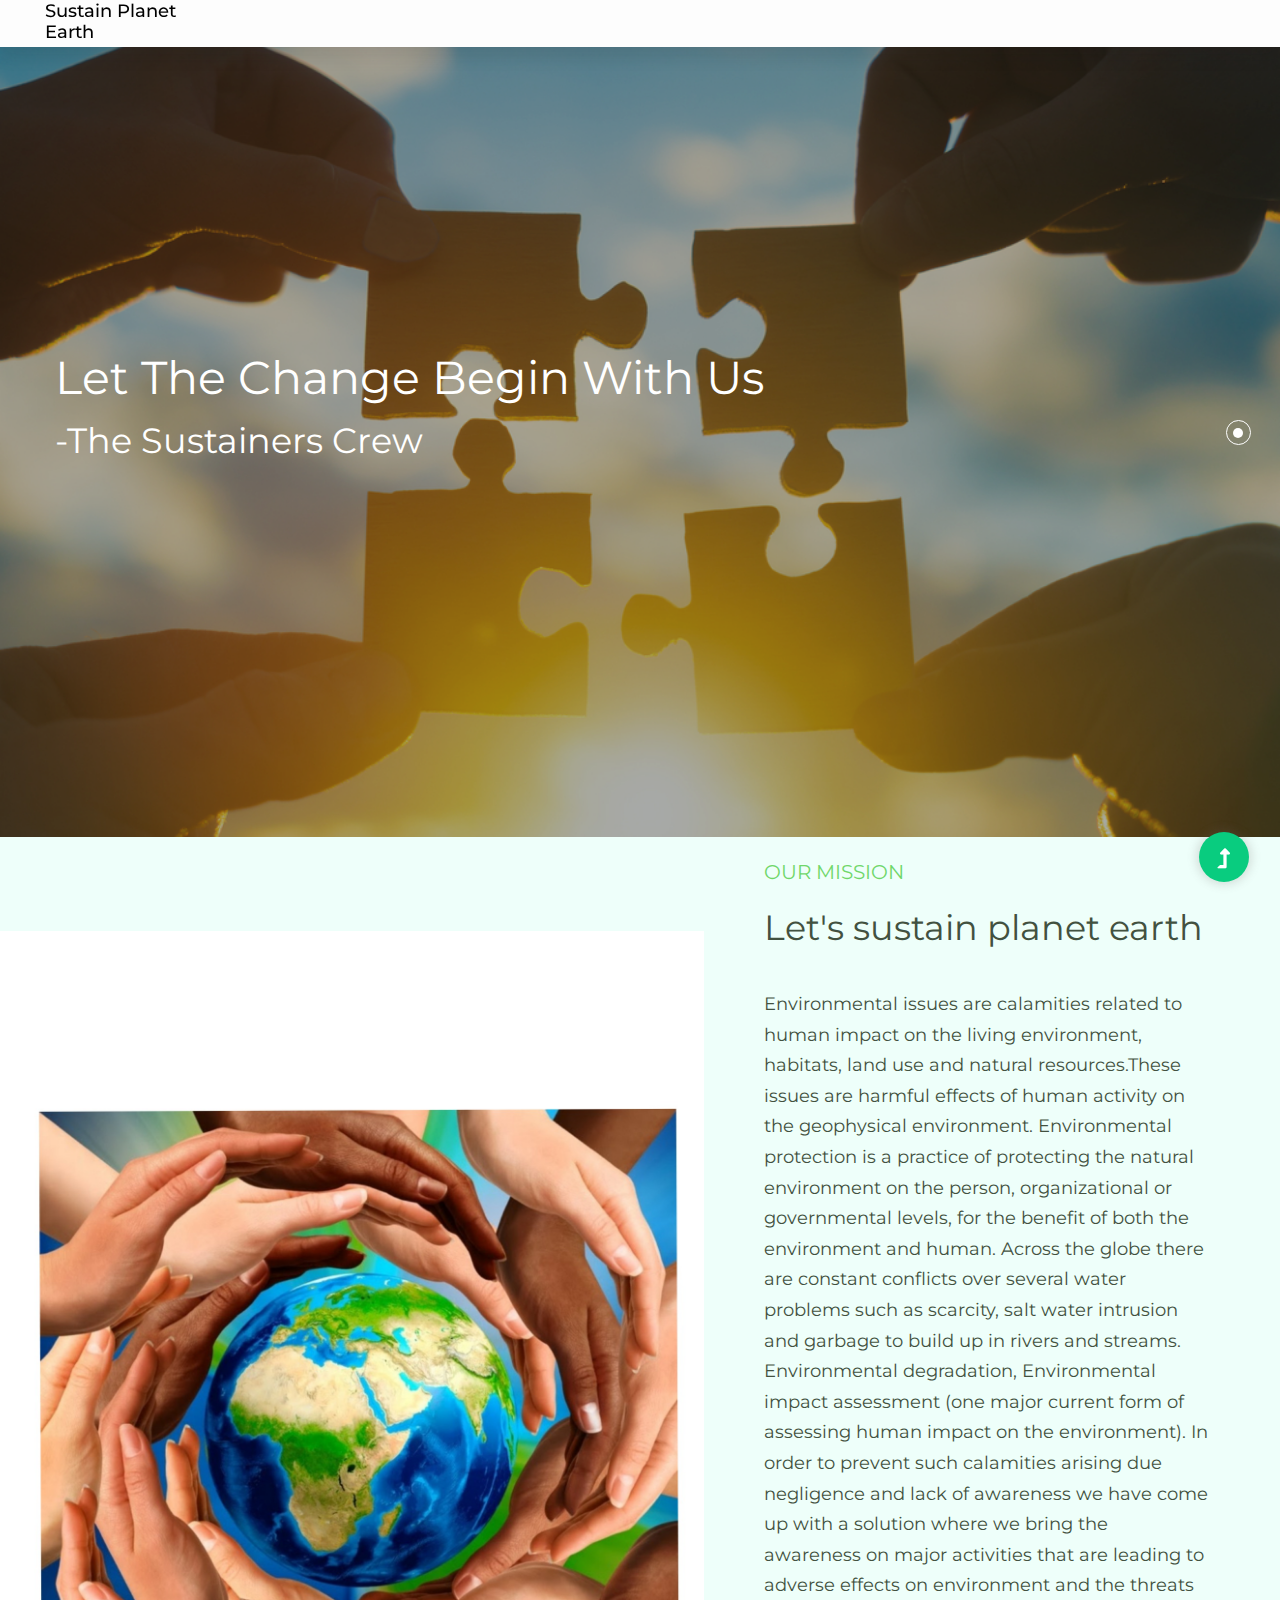
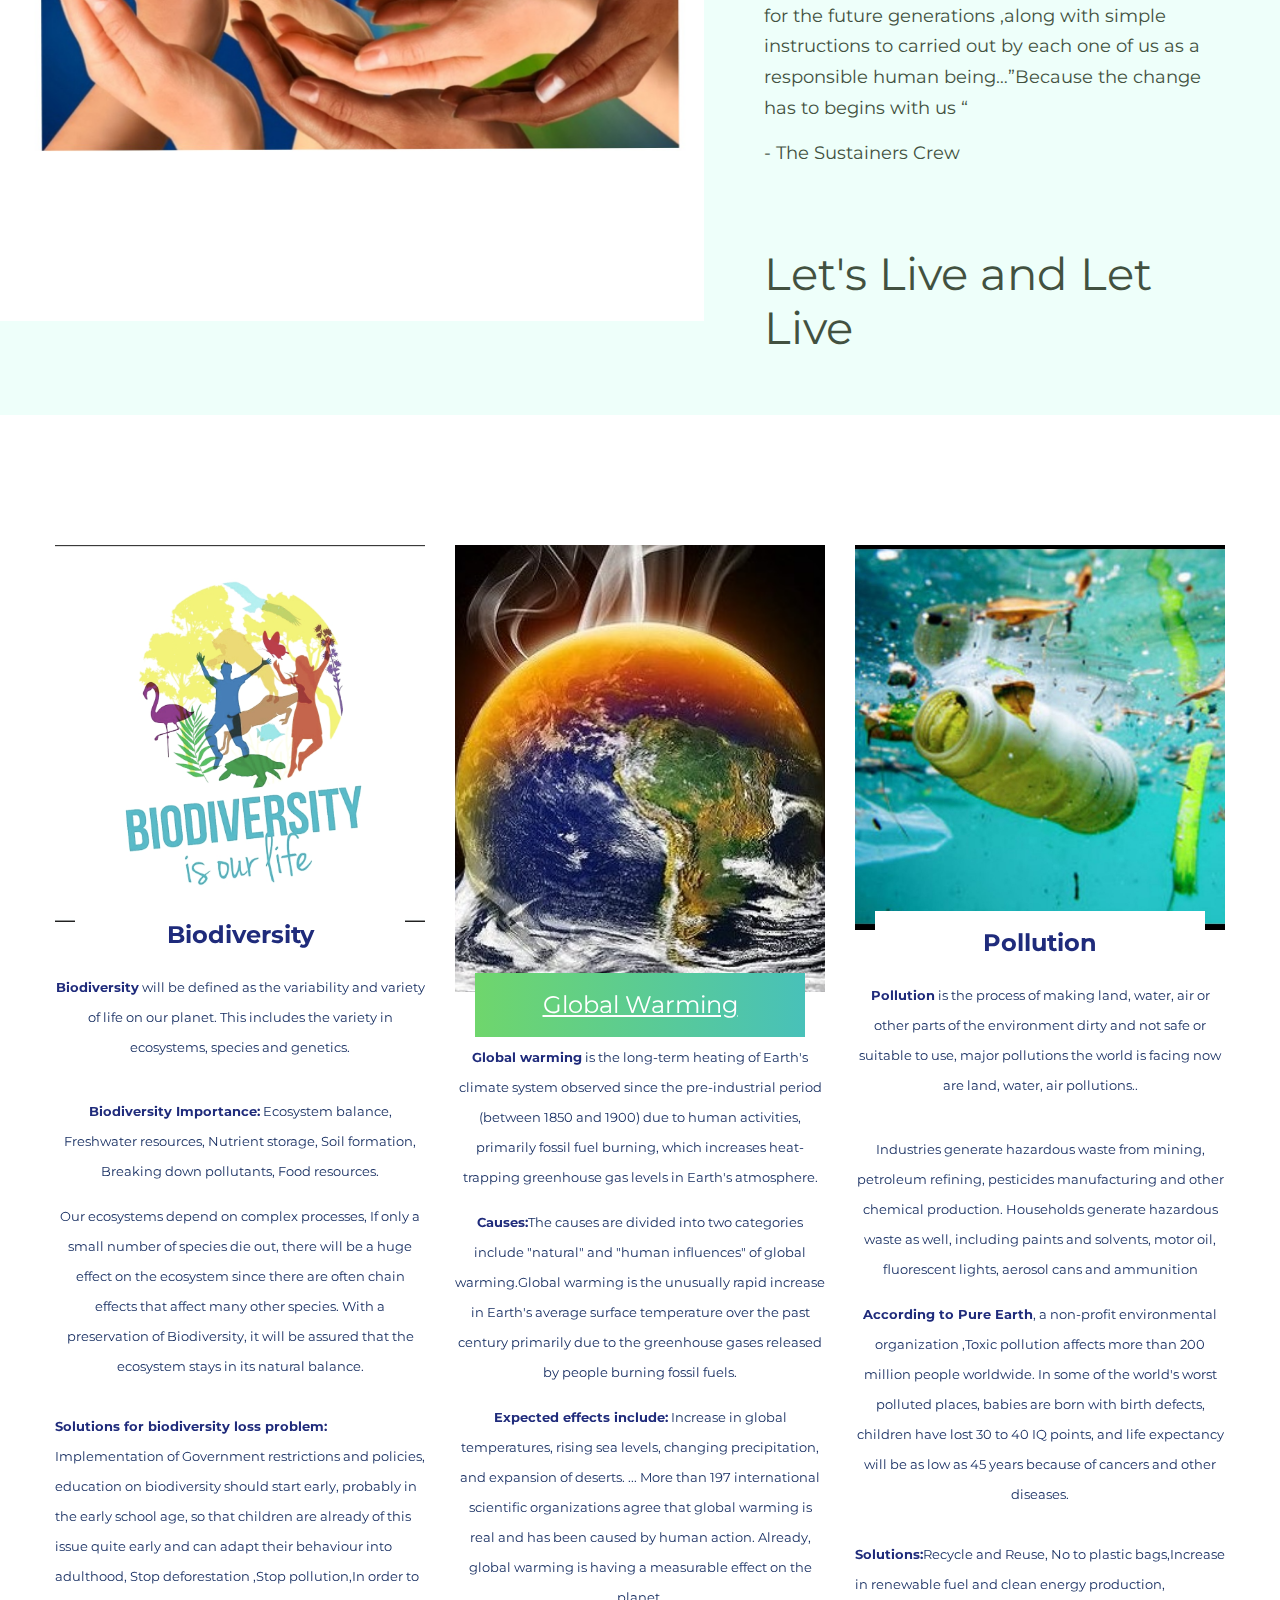
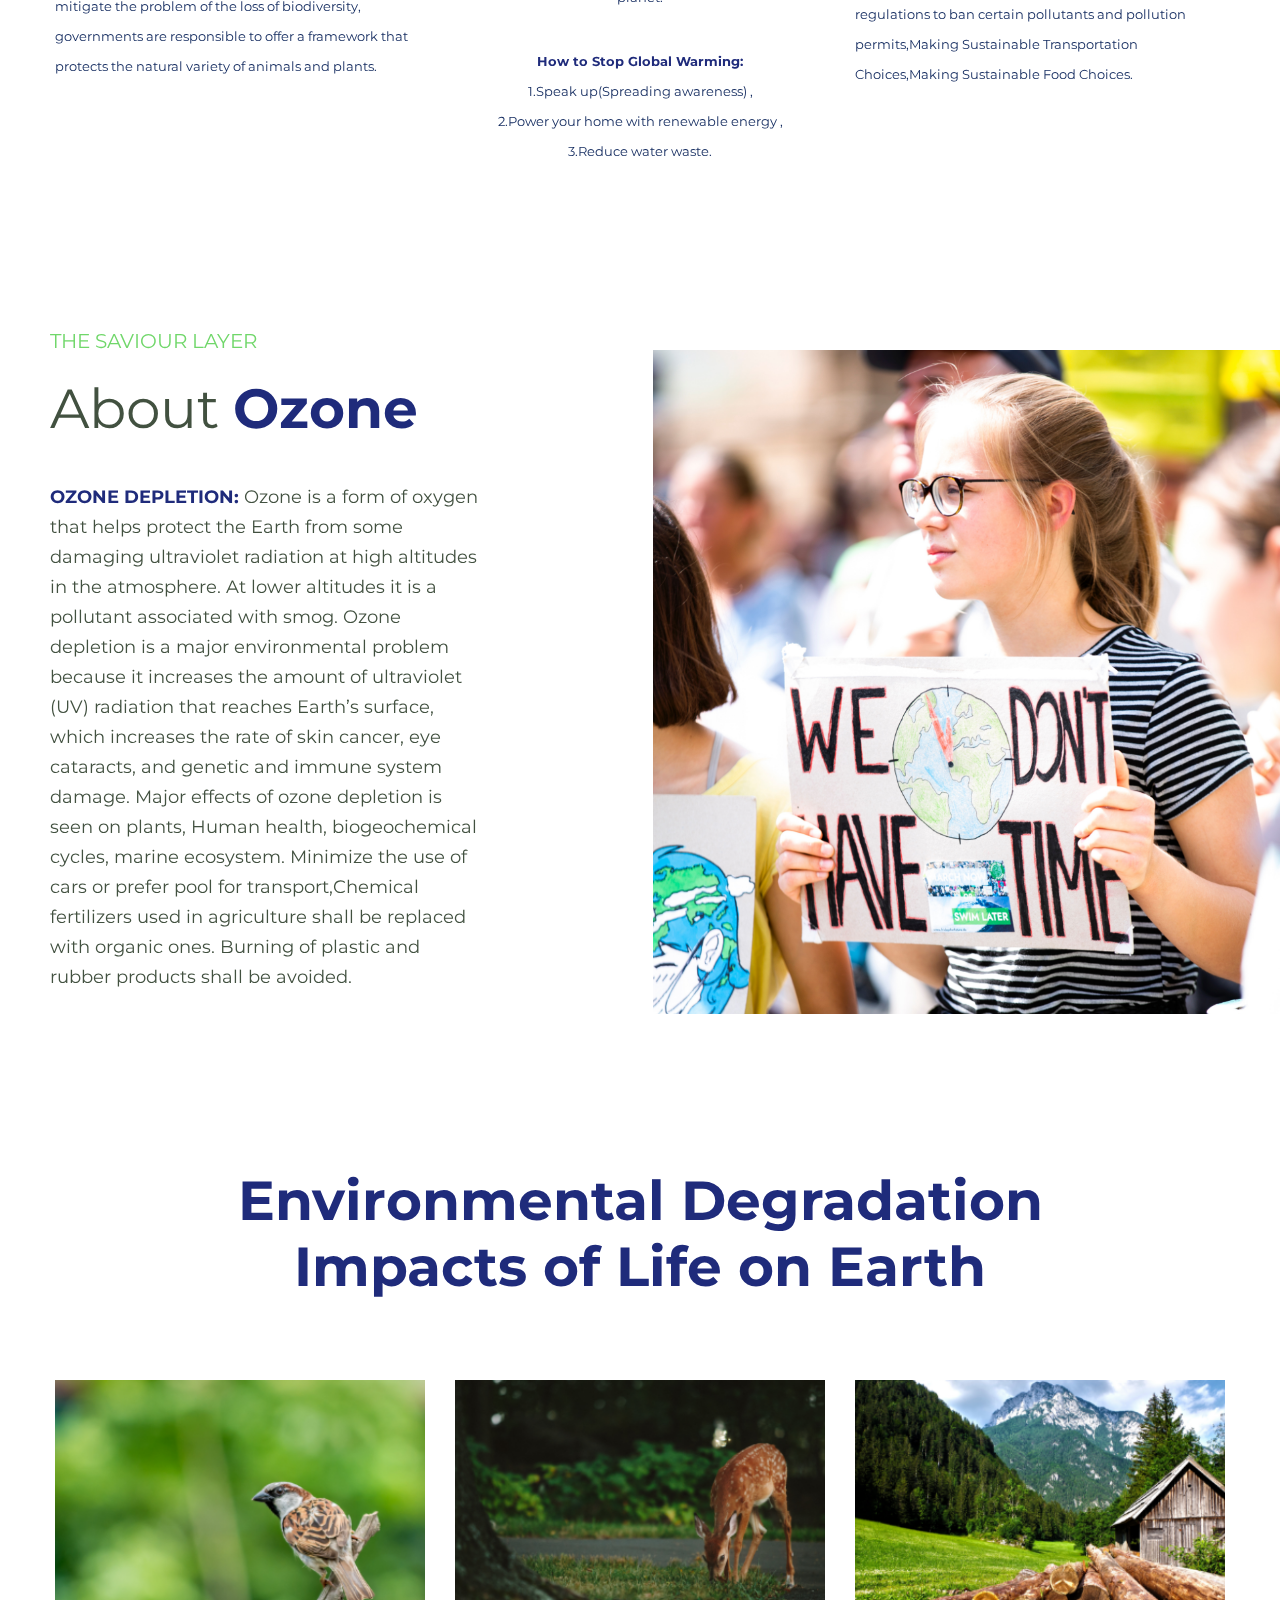
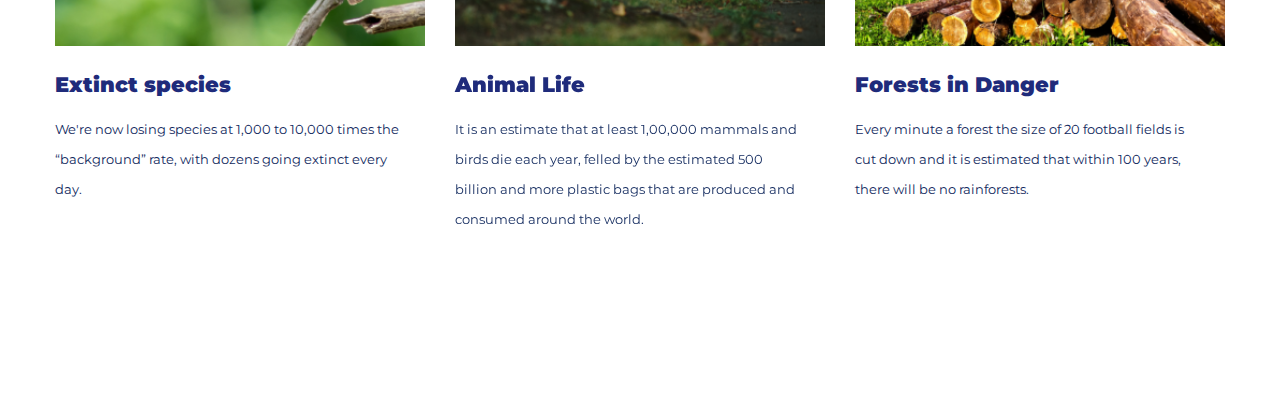
==== commit bfe08d39: "Update index.html" ====
--- a/index.html
+++ b/index.html
@@ -111,7 +111,7 @@
             <div class="tailor-details">
                 <span>Our Mission</span>
                 <h2>Let's sustain planet earth</h2>
-                <p>Environmental issues are calamities related to human impact on the living environment, habitats, land use and natural resources.These issues are harmful effects of human activity on the geophysical environment. Environmental protection is a practice of protecting the natural environment on the person, organizational or governmental levels, for the benefit of both the environment and human. Across the globe there are constant conflicts over several water problems such as scarcity, salt water intrusion, garbage and sewage to build up in rivers and streams. Environmental degradation, Environmental impact assessment (one major current form of assessing human impact on the environment). In order to prevent such calamities arising due negligence and lack of awareness we have come up with a solution where we bring the awareness on major activities that are leading to adverse effects on environment and the threats for the future generations ,along with simple instructions to  carried out by each one of us as a responsible human being…”Because the change has to begins with us “</p>
+                <p>Environmental issues are calamities related to human impact on the living environment, habitats, land use and natural resources.These issues are harmful effects of human activity on the geophysical environment. Environmental protection is a practice of protecting the natural environment on the person, organizational or governmental levels, for the benefit of both the environment and human. Across the globe there are constant conflicts over several water problems such as scarcity, salt water intrusion and garbage  to build up in rivers and streams. Environmental degradation, Environmental impact assessment (one major current form of assessing human impact on the environment). In order to prevent such calamities arising due negligence and lack of awareness we have come up with a solution where we bring the awareness on major activities that are leading to adverse effects on environment and the threats for the future generations ,along with simple instructions to  carried out by each one of us as a responsible human being…”Because the change has to begins with us “</p>
                 <p class="pera-bottom"> - The Sustainers Crew</p>
                 <div class="footer-tittles">
                     <p></p>
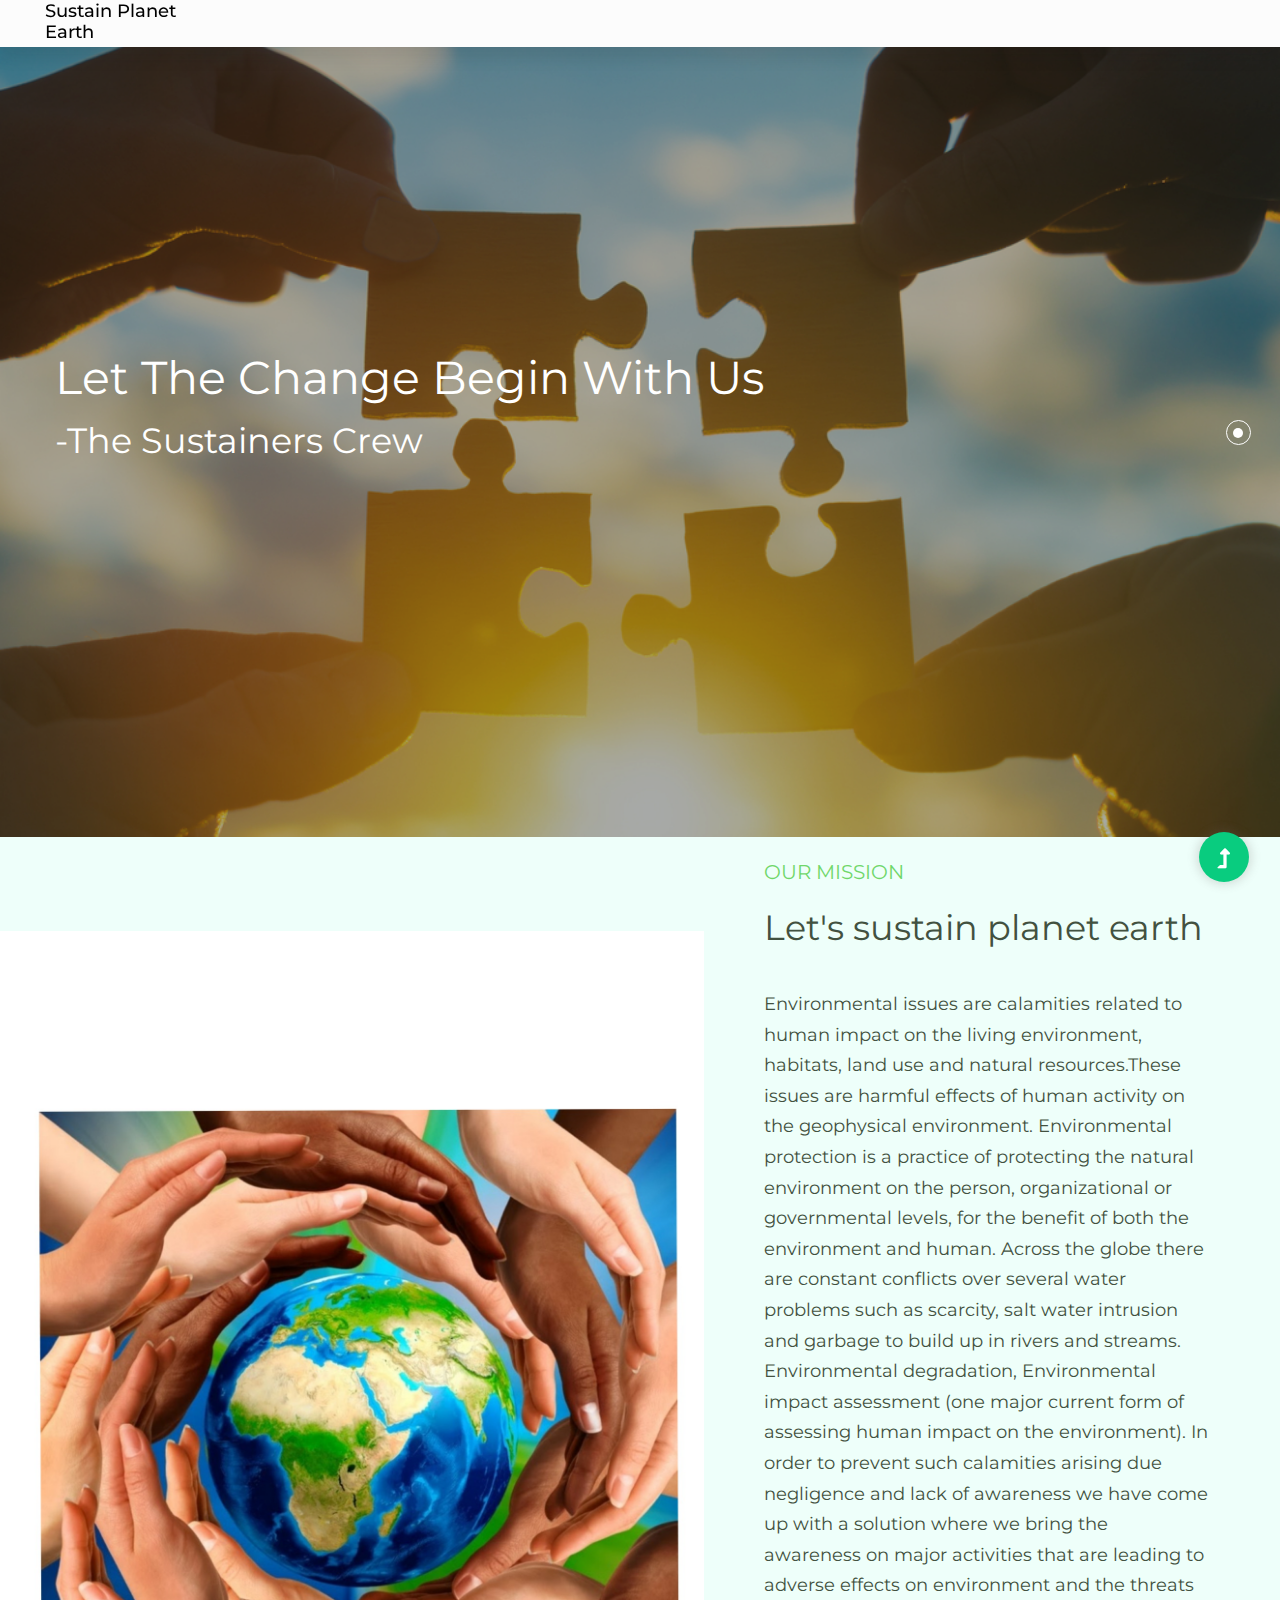
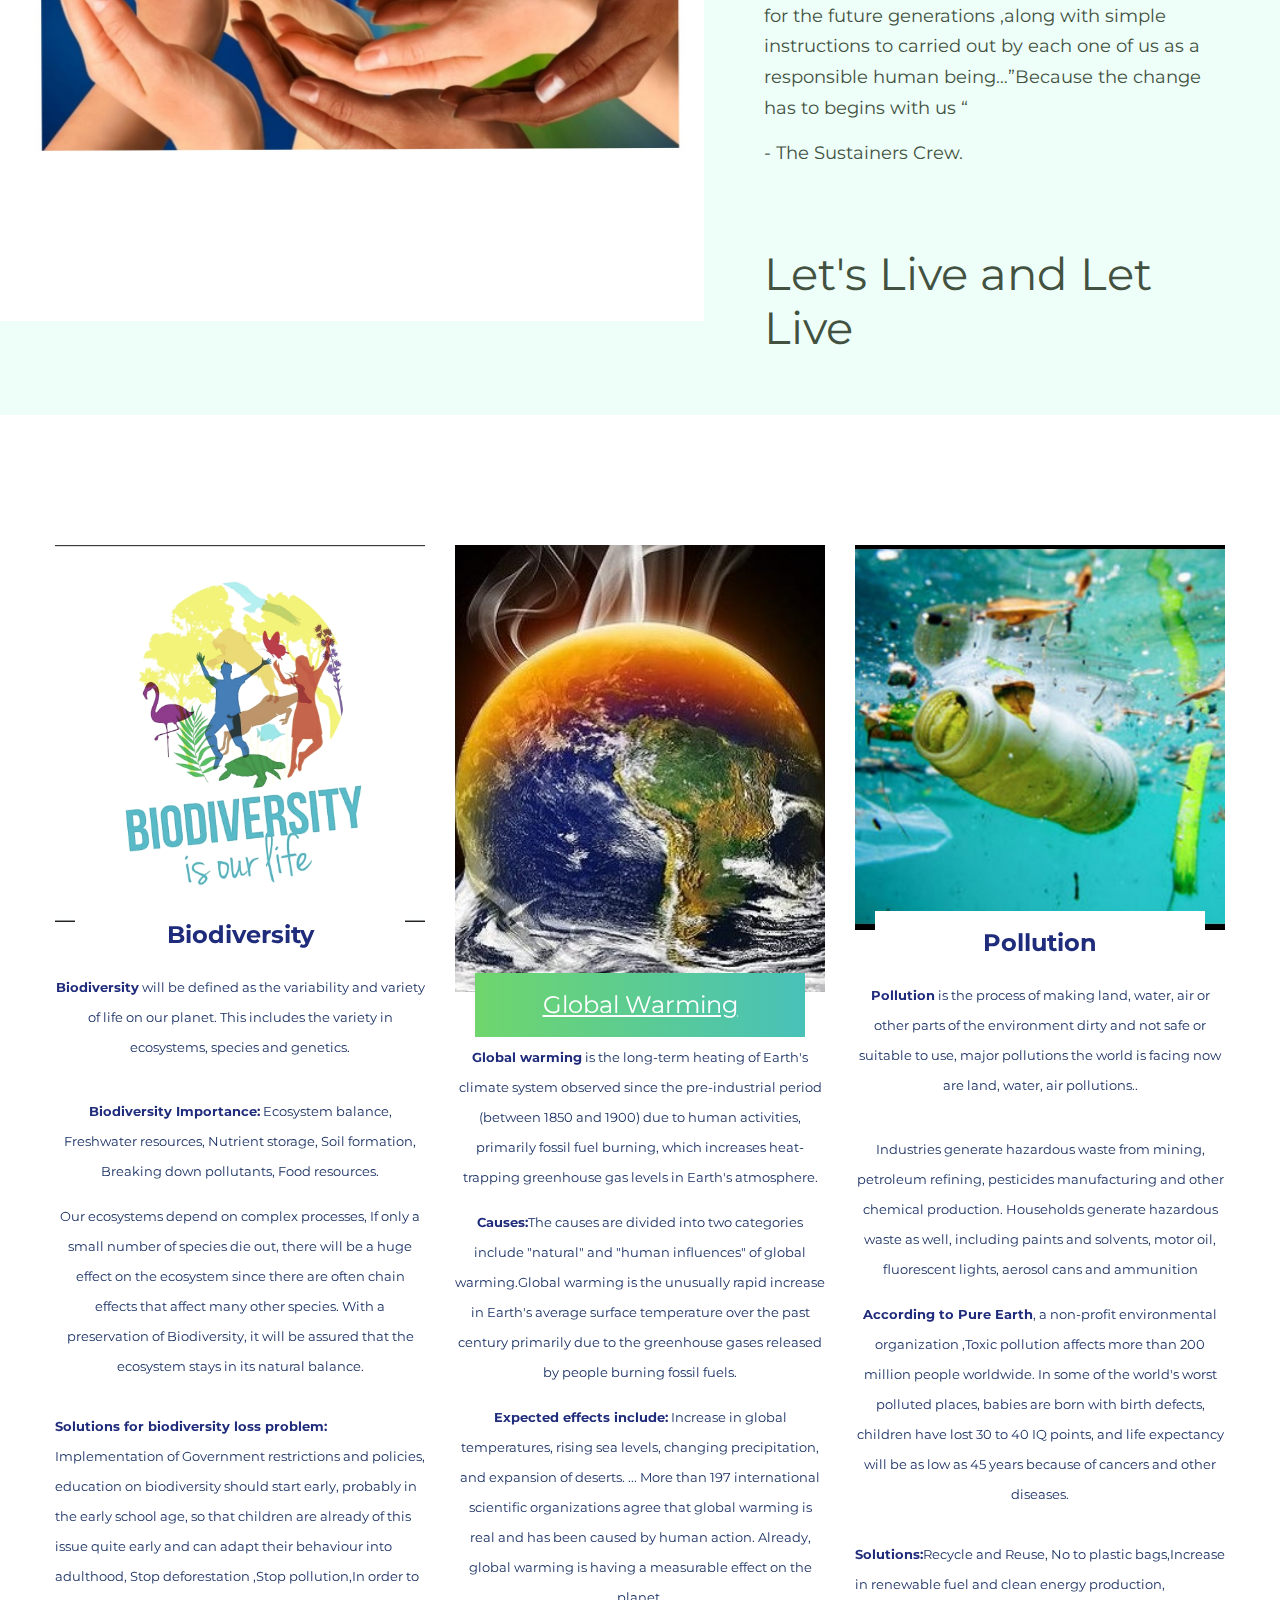
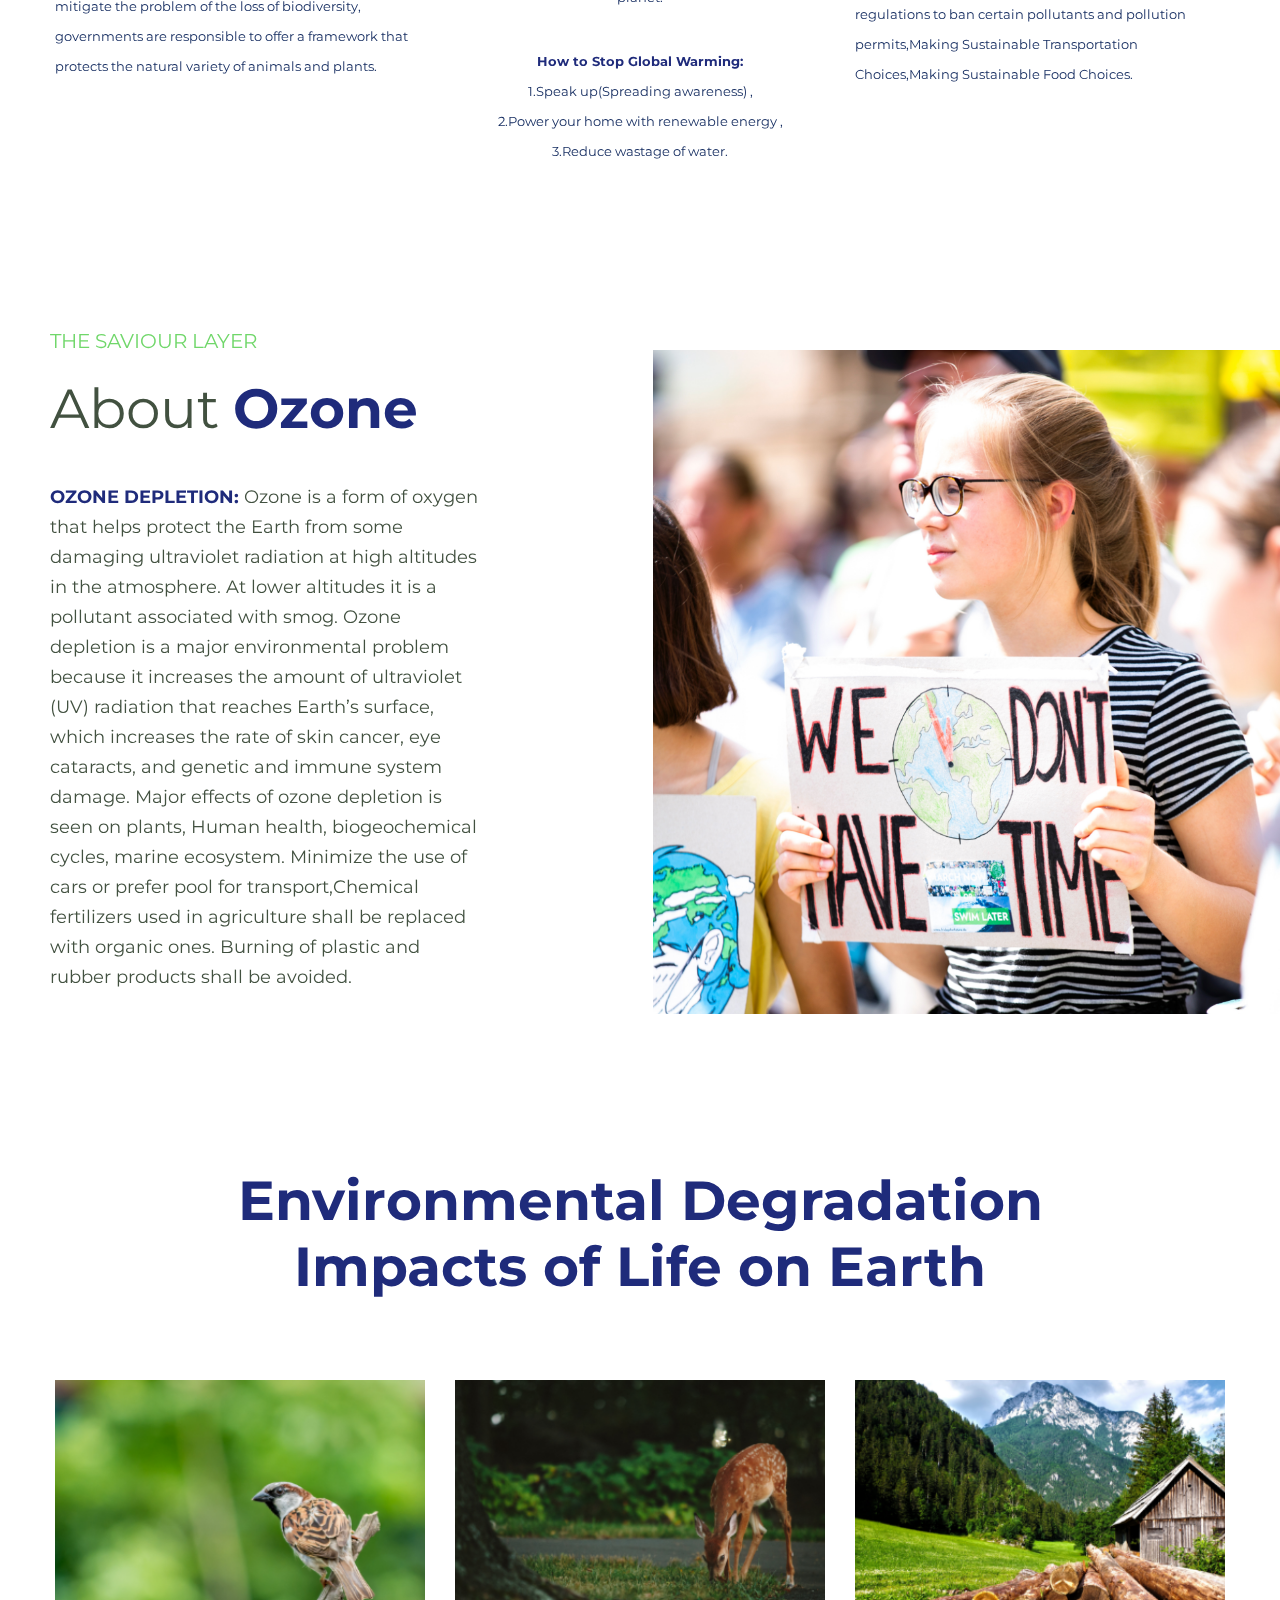
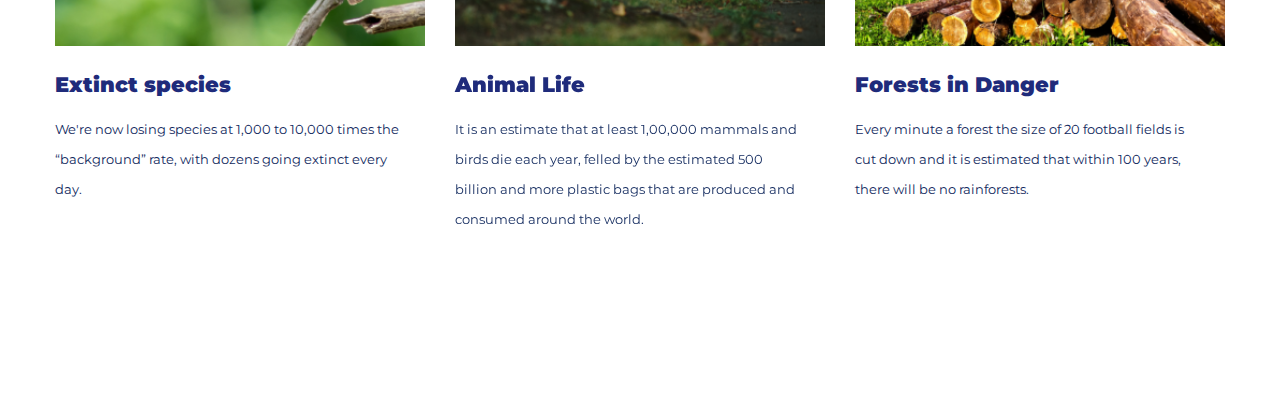
==== commit d4e1f954: "Update index.html" ====
--- a/index.html
+++ b/index.html
@@ -112,7 +112,7 @@
                 <span>Our Mission</span>
                 <h2>Let's sustain planet earth</h2>
                 <p>Environmental issues are calamities related to human impact on the living environment, habitats, land use and natural resources.These issues are harmful effects of human activity on the geophysical environment. Environmental protection is a practice of protecting the natural environment on the person, organizational or governmental levels, for the benefit of both the environment and human. Across the globe there are constant conflicts over several water problems such as scarcity, salt water intrusion and garbage  to build up in rivers and streams. Environmental degradation, Environmental impact assessment (one major current form of assessing human impact on the environment). In order to prevent such calamities arising due negligence and lack of awareness we have come up with a solution where we bring the awareness on major activities that are leading to adverse effects on environment and the threats for the future generations ,along with simple instructions to  carried out by each one of us as a responsible human being…”Because the change has to begins with us “</p>
-                <p class="pera-bottom"> - The Sustainers Crew</p>
+                <p class="pera-bottom"> - The Sustainers Crew.</p>
                 <div class="footer-tittles">
                     <p></p>
                     <h2>Let's Live and Let Live</h2>
@@ -166,7 +166,7 @@
                             <p class="pera-top"><b>How to Stop Global Warming:</b><br>
 1.Speak up(Spreading awareness)  ,<br>
 2.Power your home with renewable energy ,<br>
-3.Reduce water waste.</p>
+3.Reduce wastage of water.</p>
                         </div>
                     </div>
                     <div class="col-lg-4 col-md-6 col-sm-11">
